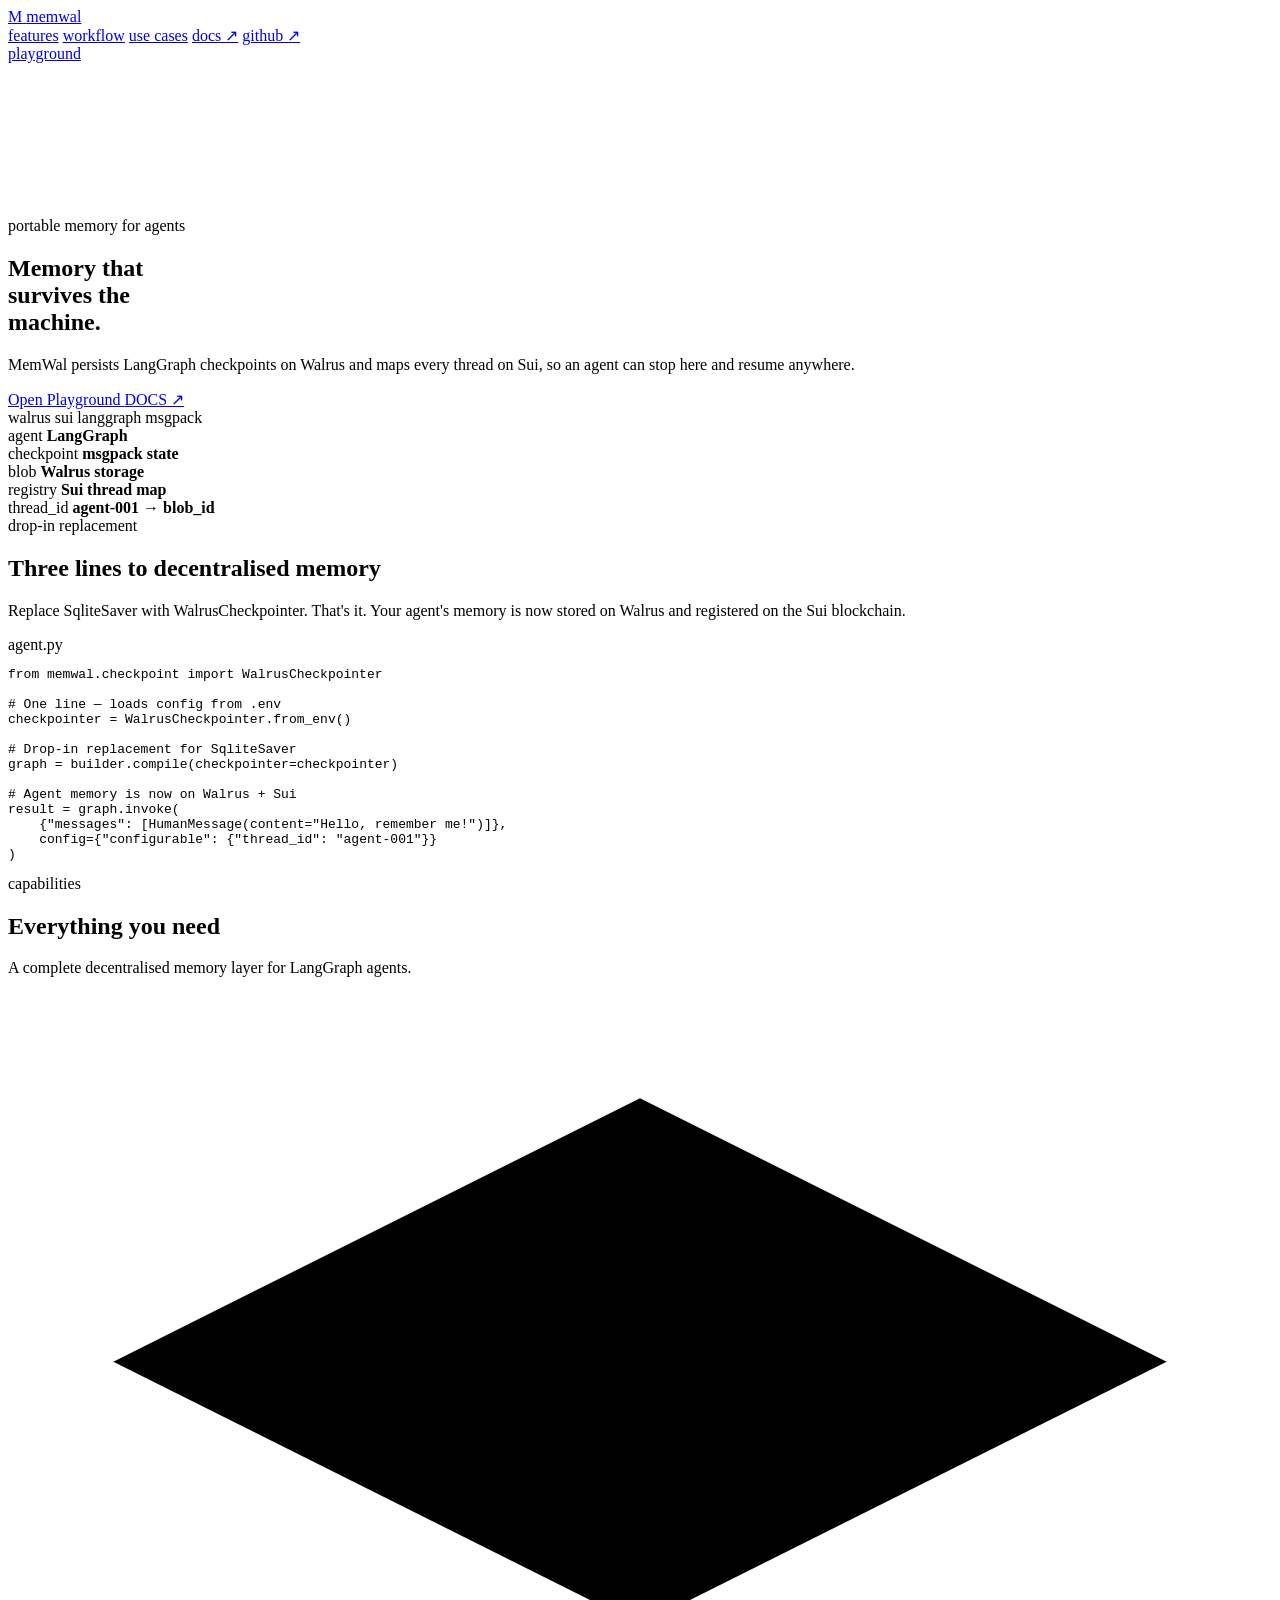
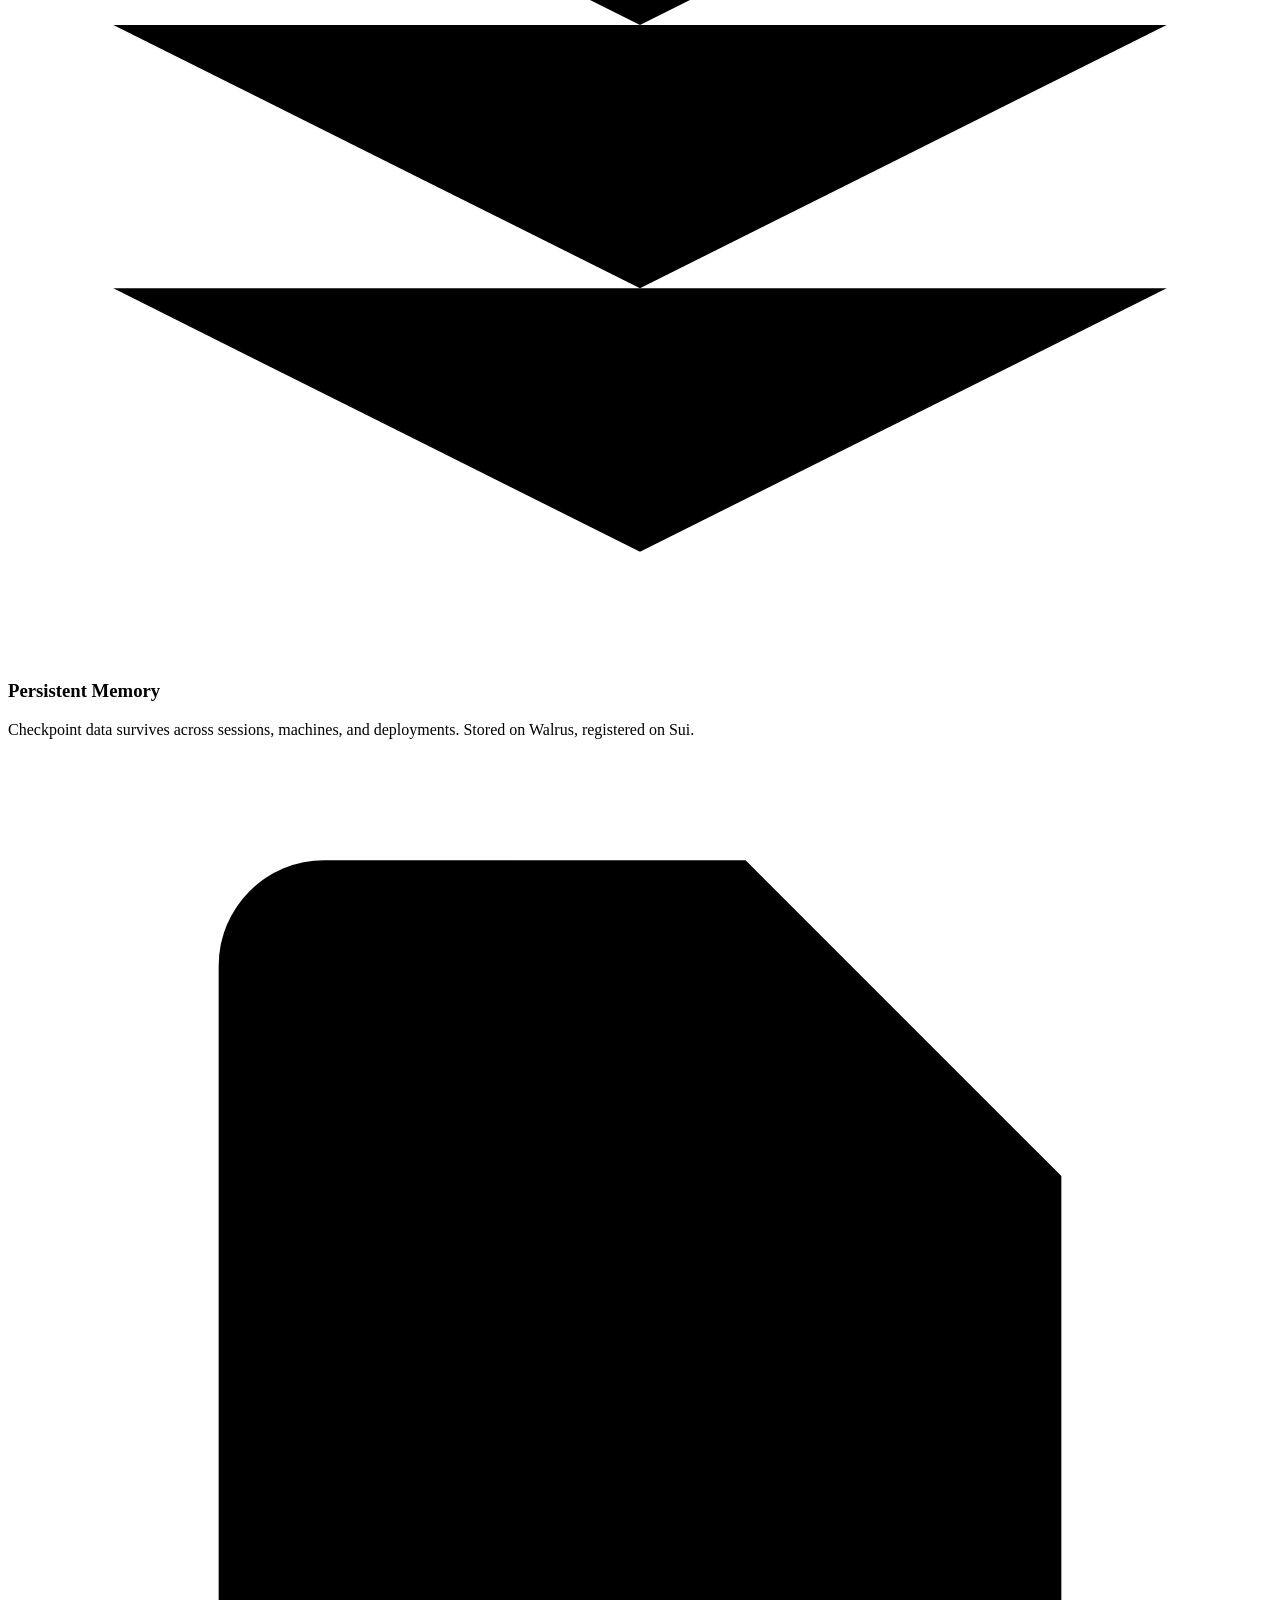
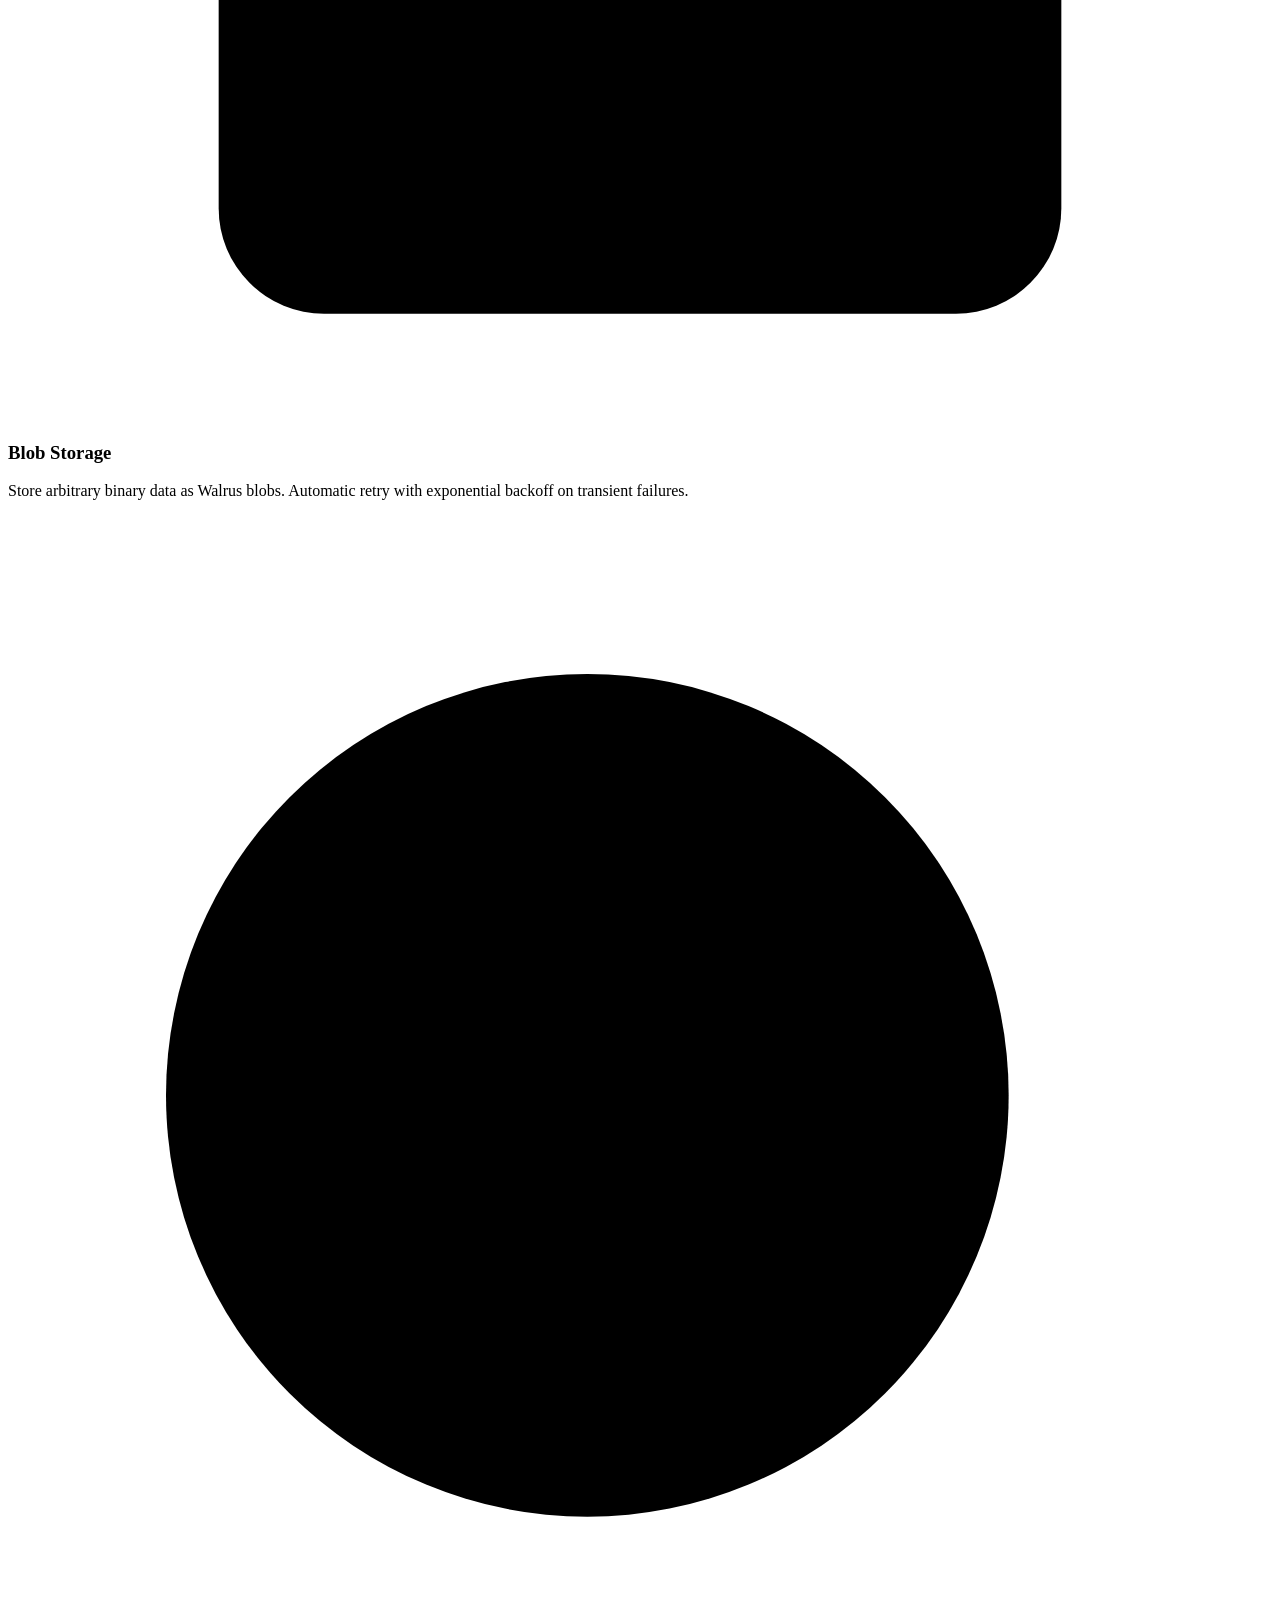
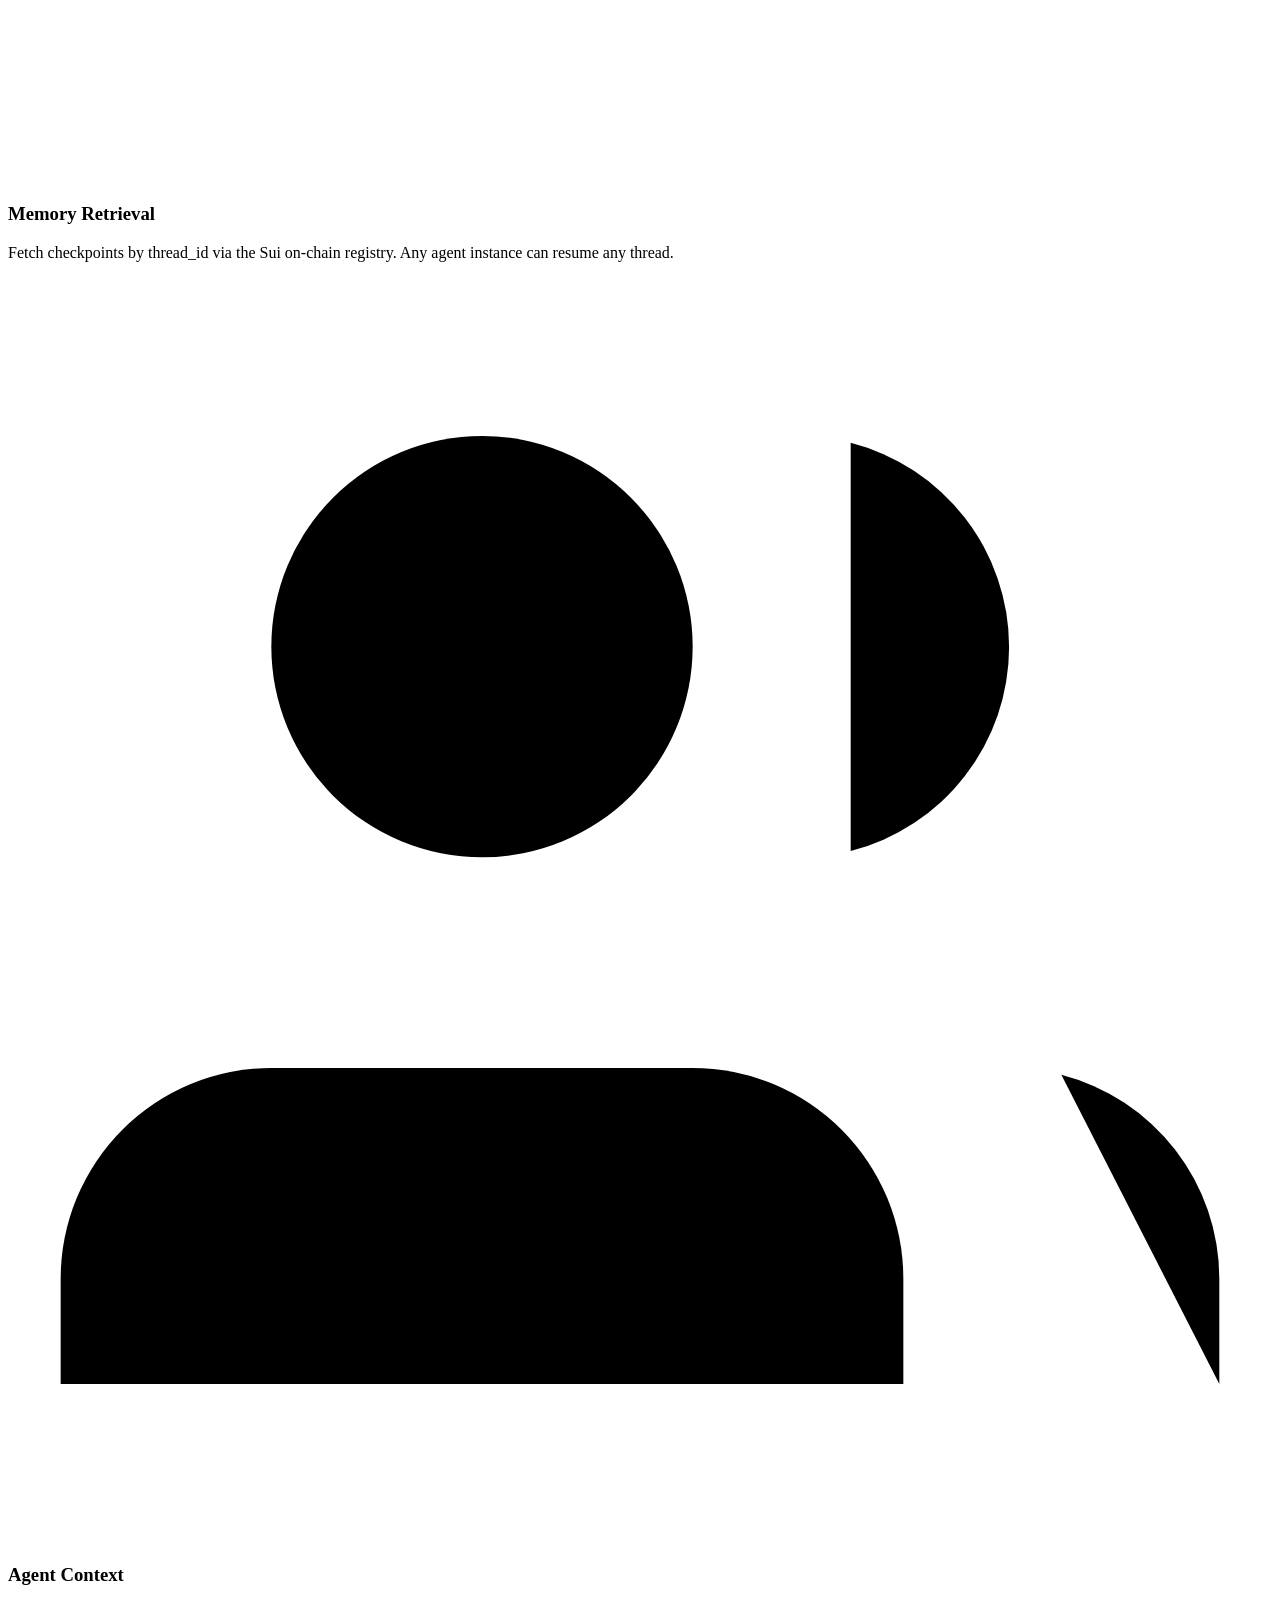
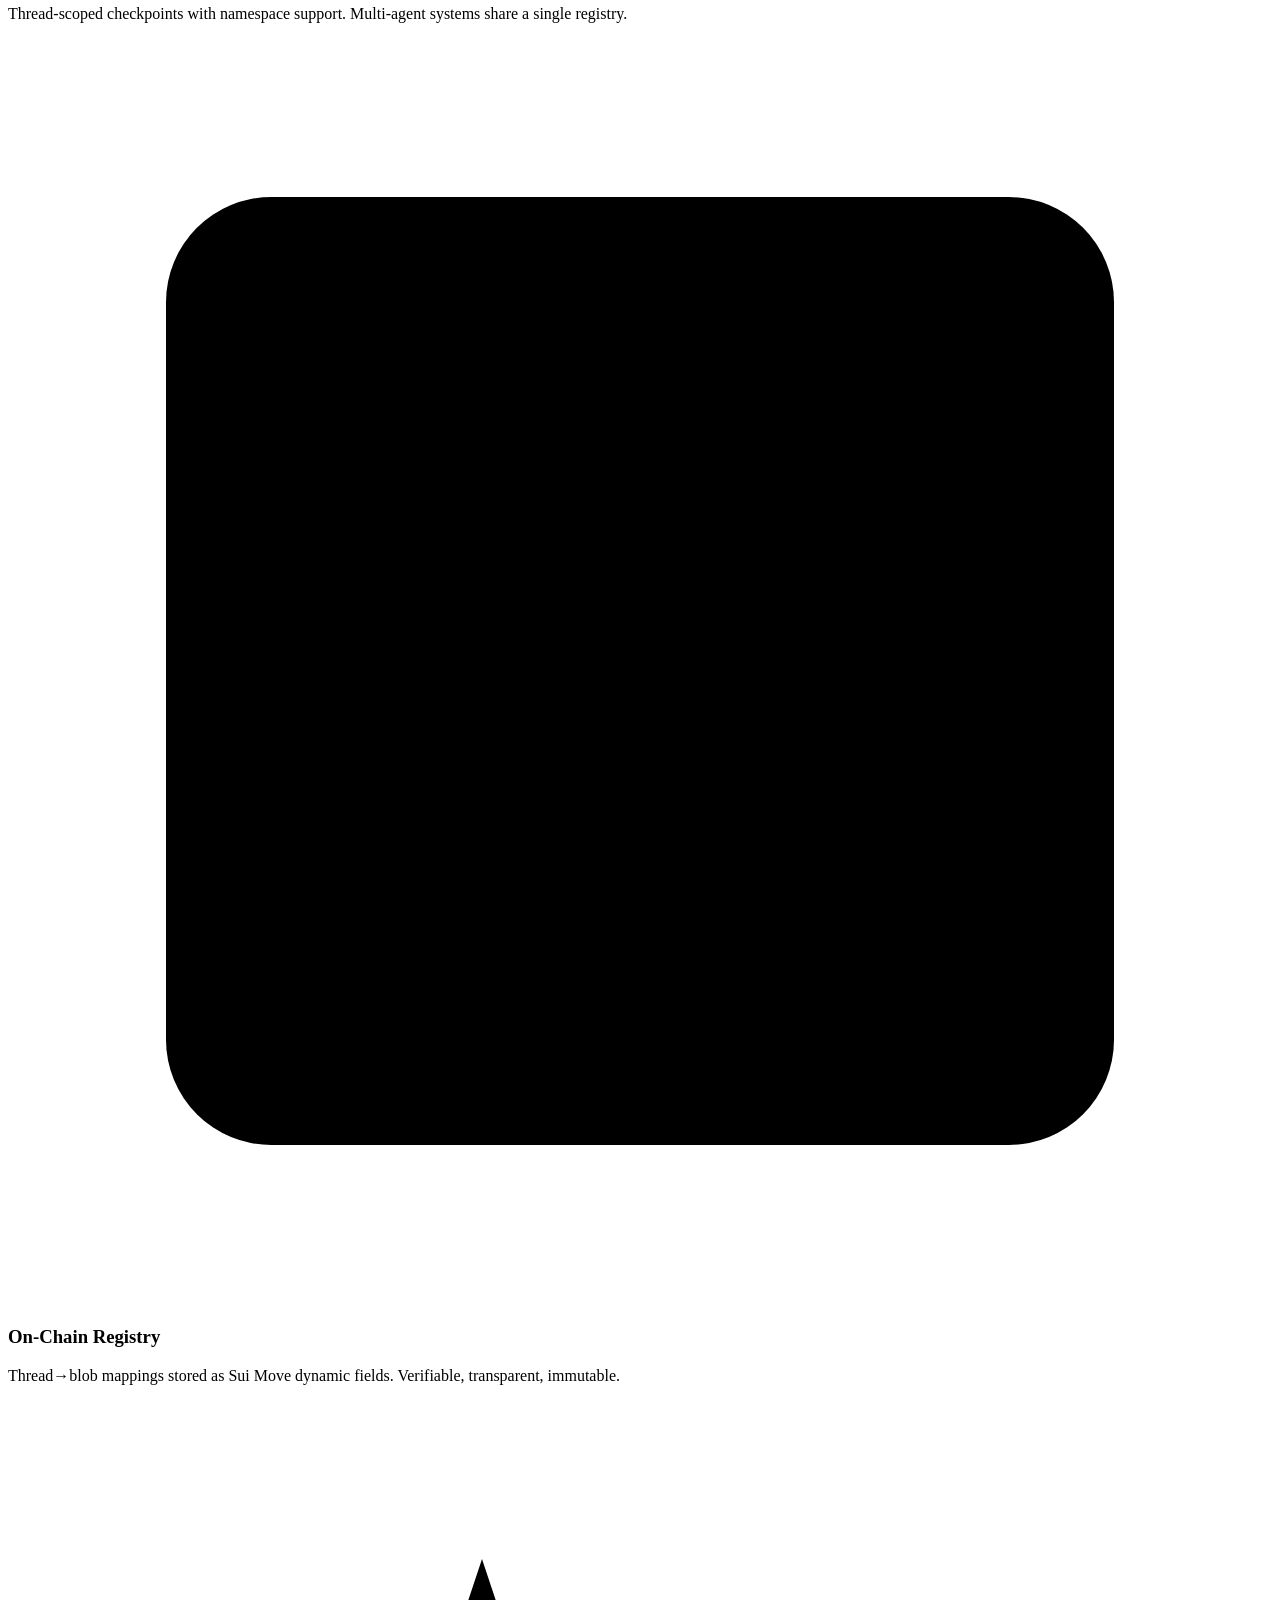
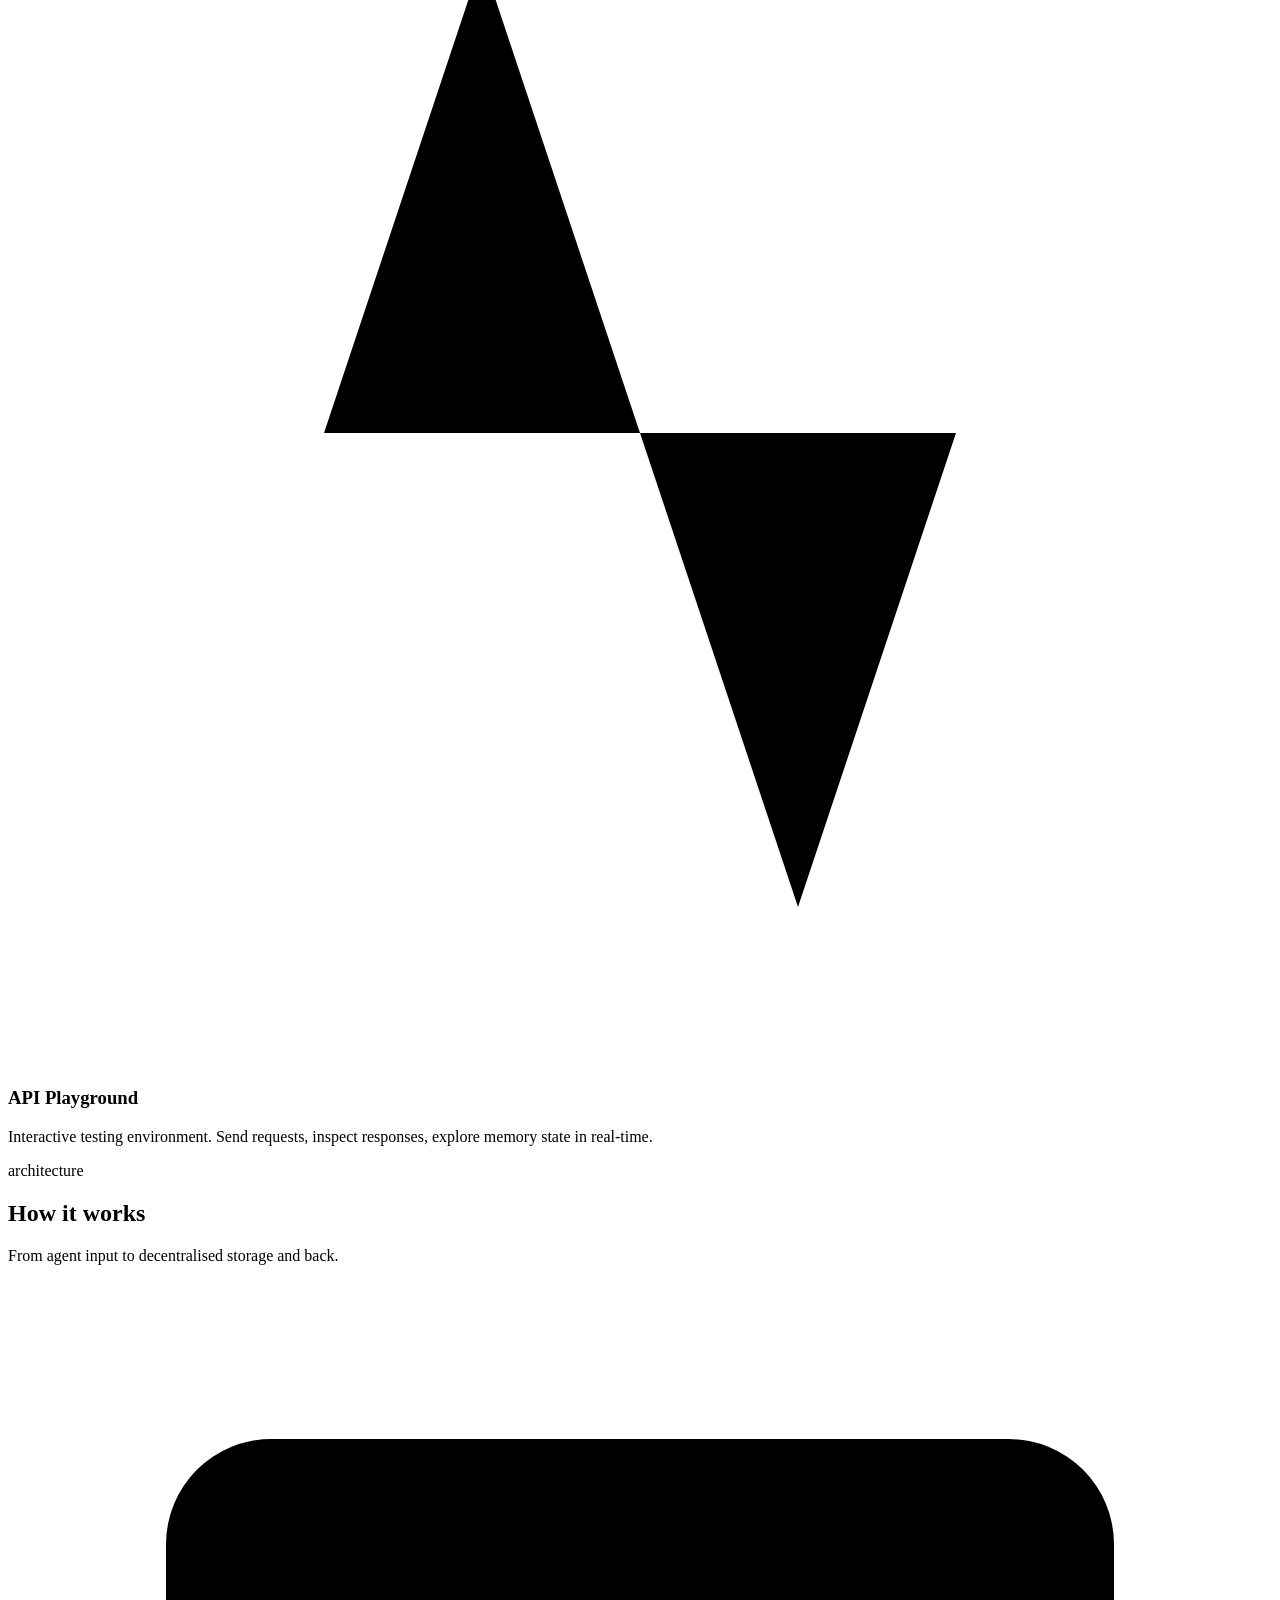
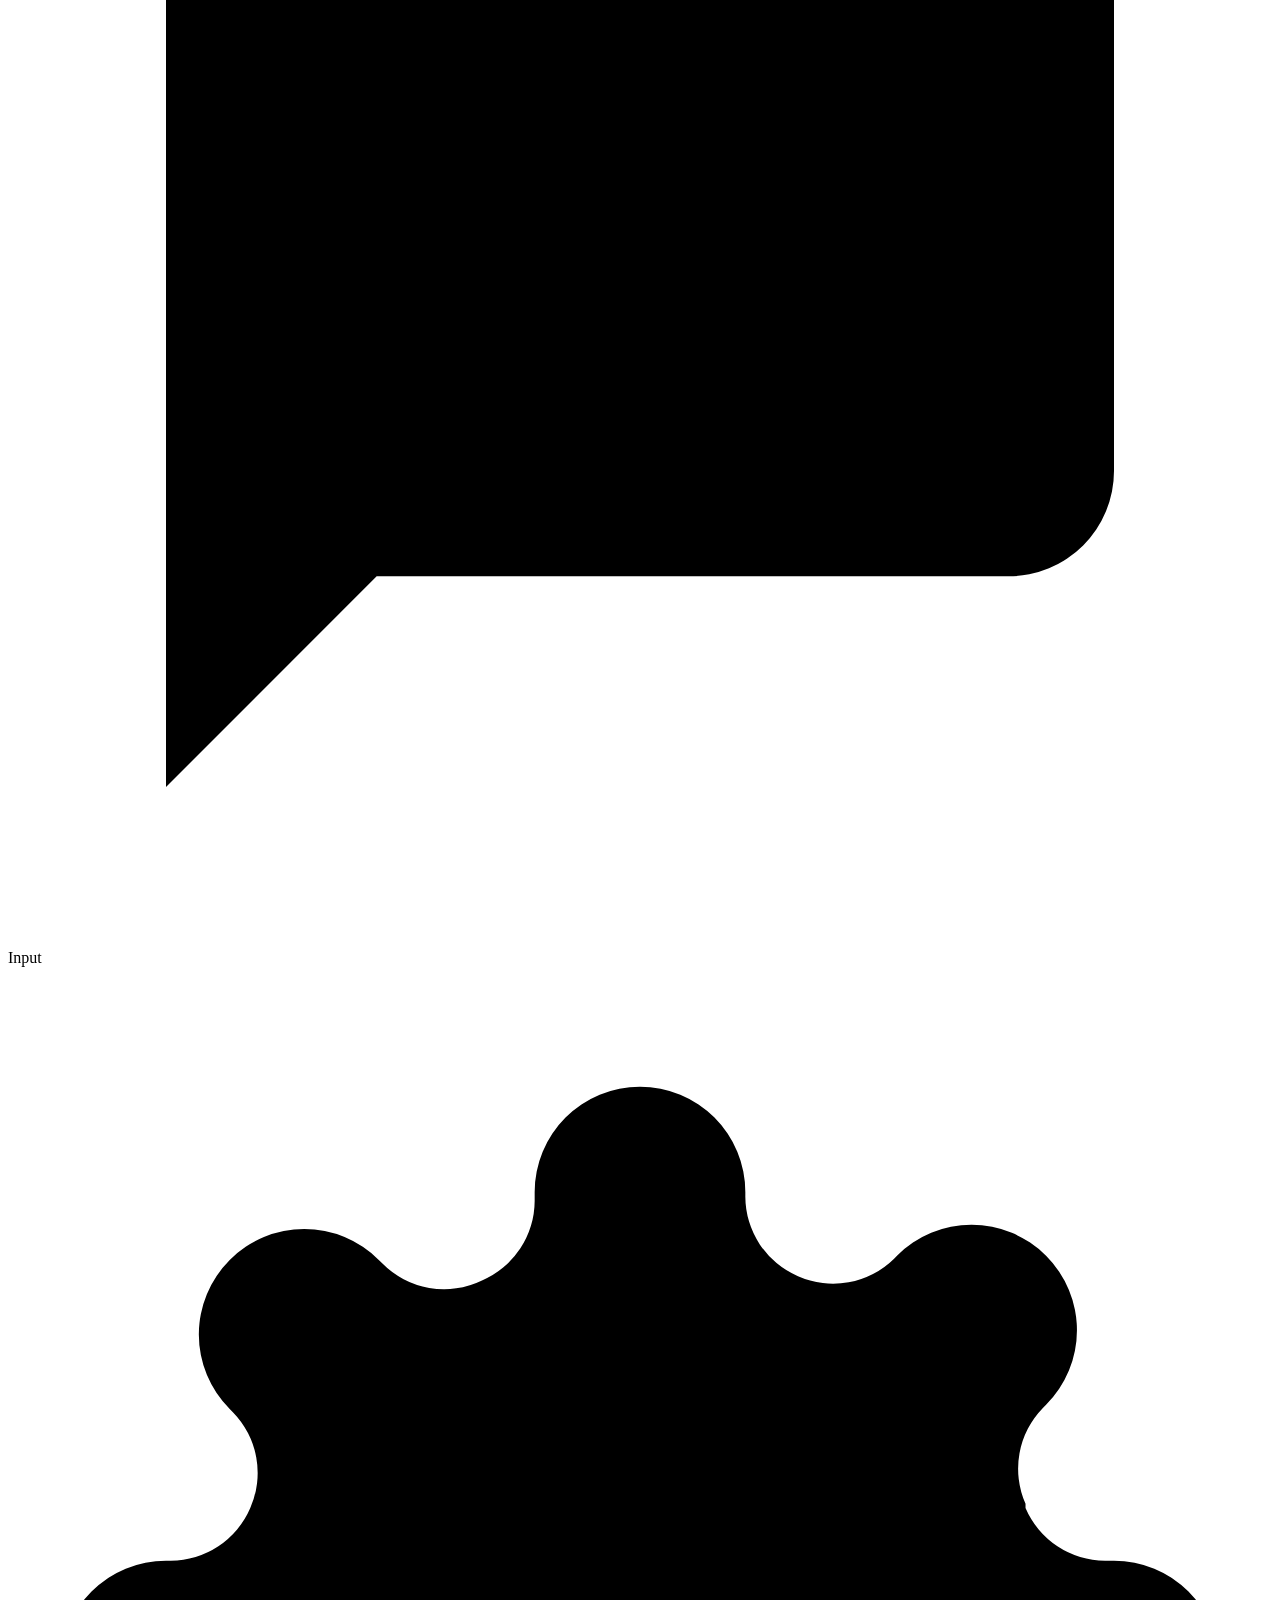
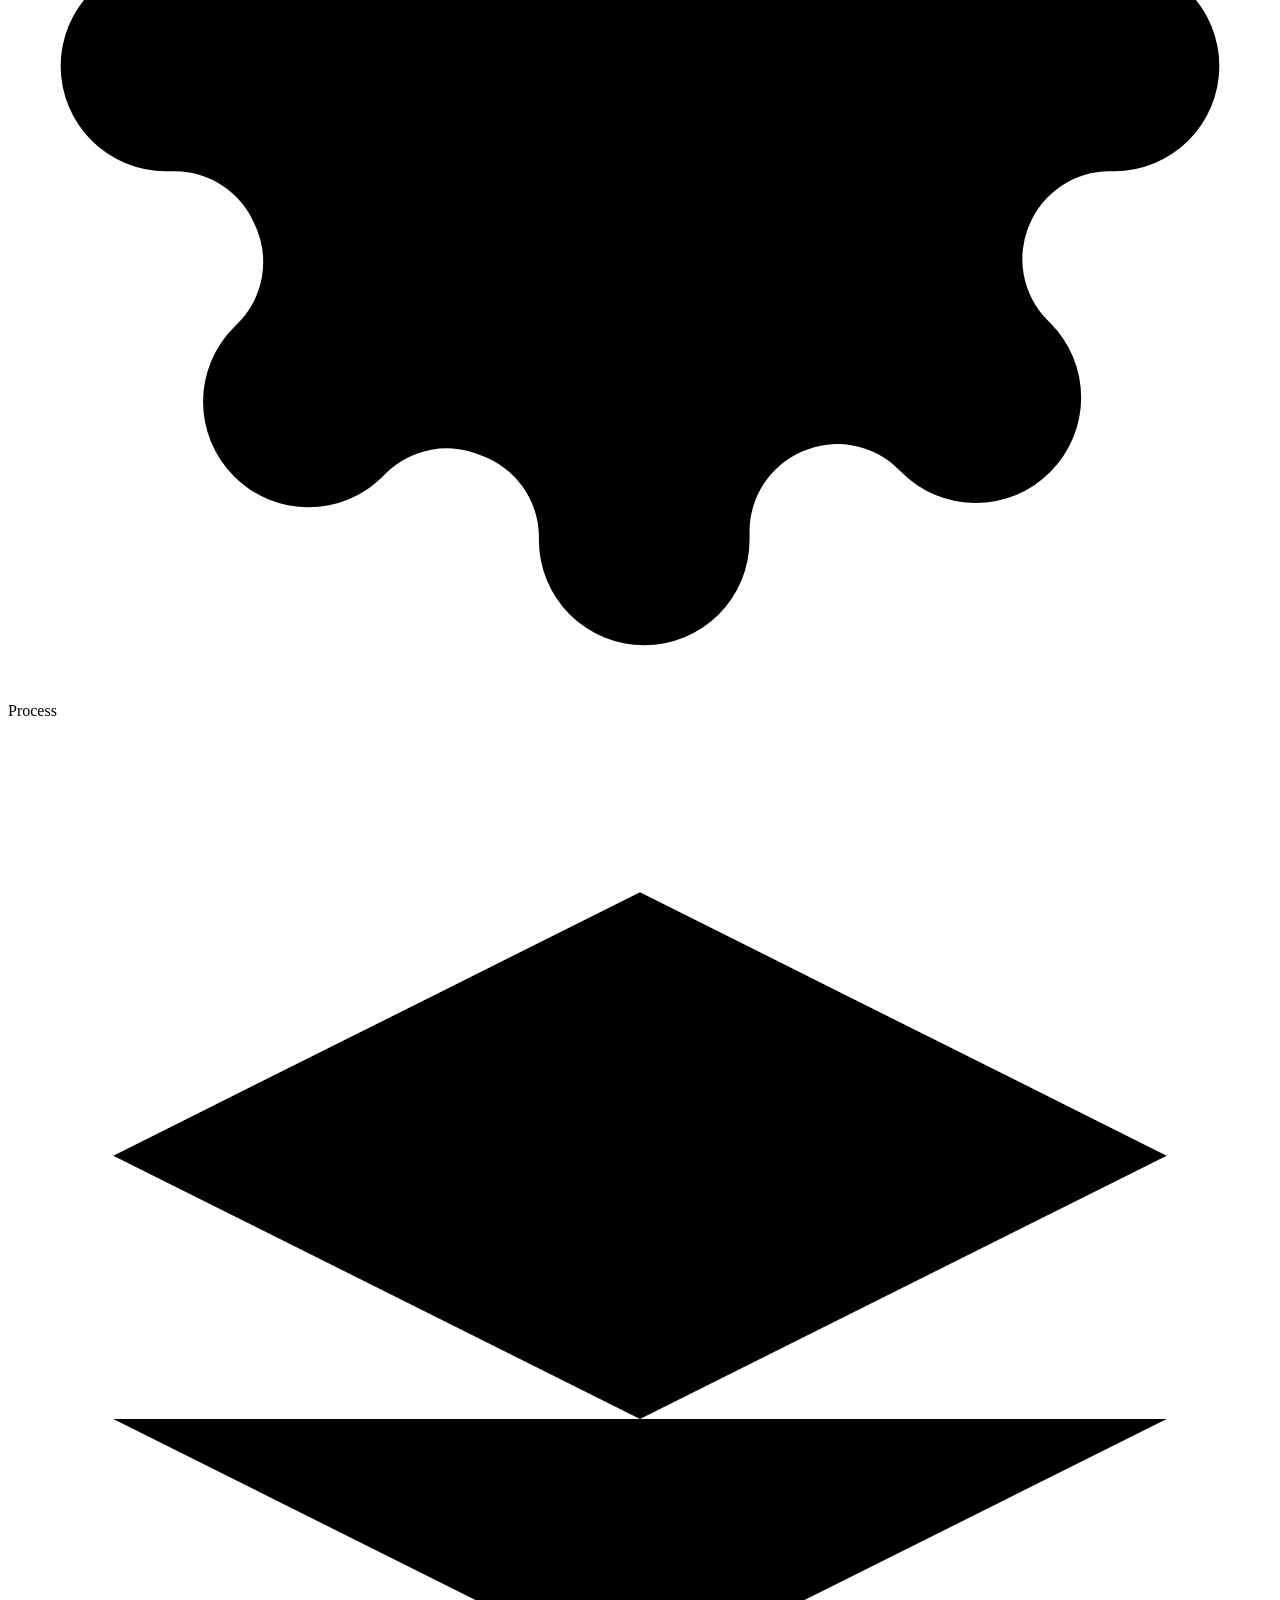
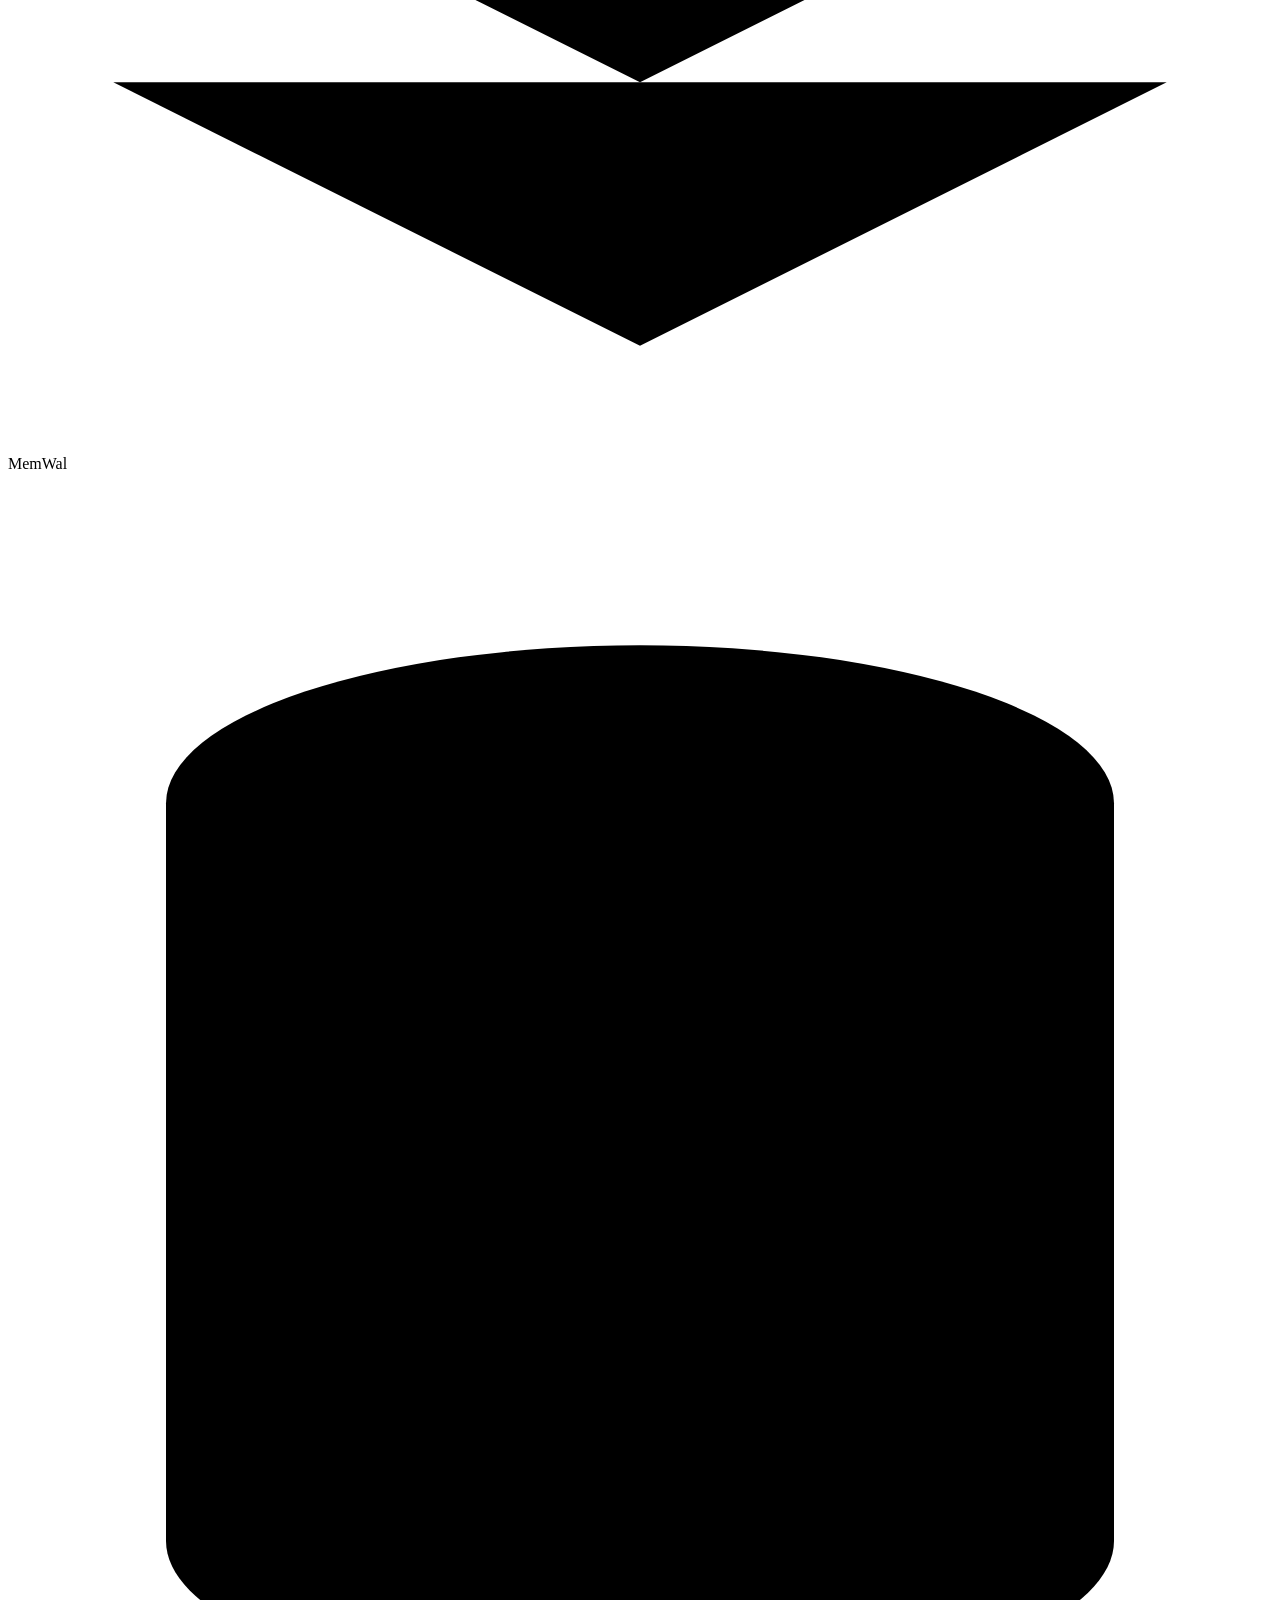
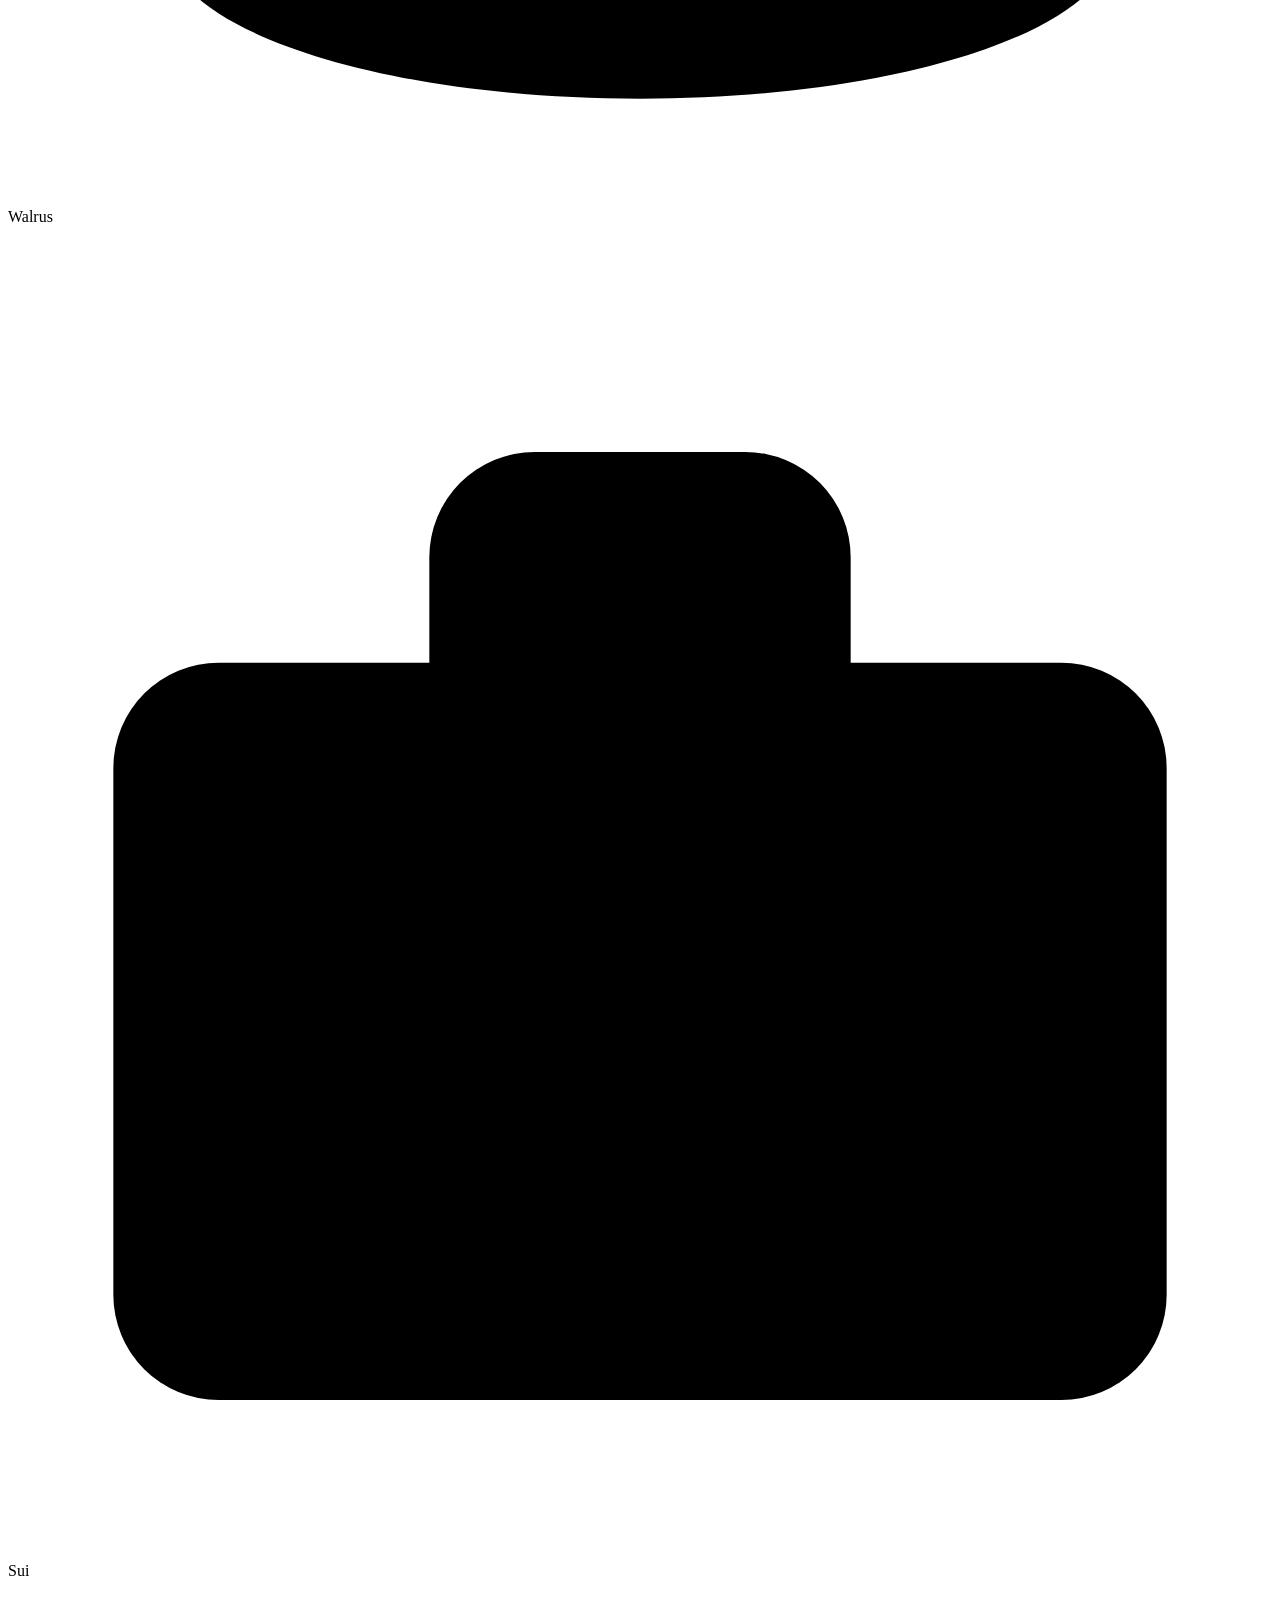
==== playground/static/index.html @ 193780fb "style: normalize workflow diagram nodes" ====
<!DOCTYPE html>
<html lang="en">

<head>
  <meta charset="UTF-8" />
  <meta name="viewport" content="width=device-width, initial-scale=1.0" />
  <title>MemWal — Decentralised Agent Memory</title>
  <meta name="description"
    content="MemWal provides Walrus-backed LangGraph checkpoint storage on Sui. Persistent, decentralised memory for AI agents." />
  <meta property="og:title" content="MemWal — Decentralised Agent Memory" />
  <meta property="og:description"
    content="Walrus-backed LangGraph checkpoint storage on Sui. Persistent, decentralised memory for AI agents." />

  <link rel="preconnect" href="https://fonts.googleapis.com" />
  <link rel="preconnect" href="https://fonts.gstatic.com" crossorigin />
  <link rel="stylesheet"
    href="https://fonts.googleapis.com/css2?family=Geist:wght@100..900&family=JetBrains+Mono:wght@100..900&display=swap" />
  <link rel="stylesheet" href="/static/css/tokens.css" />
  <link rel="stylesheet" href="/static/css/base.css" />
  <link rel="stylesheet" href="/static/css/landing.css" />
</head>

<body>
  <div class="landing">

    <header class="landing-header" id="landing-header">
      <a href="/" class="landing-header__brand">
        <span class="landing-header__brand-icon">M</span>
        <span>memwal</span>
      </a>

      <nav class="landing-header__nav" aria-label="primary">
        <a href="#features" class="landing-header__link">features</a>
        <a href="#workflow" class="landing-header__link">workflow</a>
        <a href="#usecases" class="landing-header__link">use cases</a>
        <a href="https://memwal.mintlify.app/" target="_blank" rel="noopener" class="landing-header__link">docs ↗</a>
        <a href="https://github.com/Surojit012/memwal" target="_blank" rel="noopener"
          class="landing-header__link">github ↗</a>
      </nav>

      <div class="landing-header__actions">
        <a href="/playground" class="btn btn--primary btn--sm">playground</a>
      </div>
    </header>

    <section class="hero" id="hero">
      <div class="hero__grid" aria-hidden="true"></div>
      <div class="hero__glow" aria-hidden="true"></div>
      <canvas class="hero__webgl" id="hero-webgl-text" aria-hidden="true"></canvas>

      <div class="hero__content">
        <div class="hero__copy">
          <div class="hero__eyebrow">
            <span class="hero__eyebrow-dot"></span>
            <span>portable memory for agents</span>
          </div>

          <h1 class="hero__title">
            Memory that<br />
            survives the<br />
            <span class="hero__title-accent">machine.</span>
          </h1>

          <p class="hero__subtitle">
            MemWal persists LangGraph checkpoints on Walrus and maps every thread on Sui,
            so an agent can stop here and resume anywhere.
          </p>

          <div class="hero__ctas">
            <a href="/playground" class="hero__cta-primary" id="cta-playground">
              Open Playground
            </a>
            <a href="https://memwal.mintlify.app/" target="_blank" rel="noopener" class="hero__cta-secondary"
              id="cta-docs">
              DOCS ↗
            </a>
          </div>

          <div class="hero__tech-badges">
            <span class="hero__tech-badge">walrus</span>
            <span class="hero__tech-badge">sui</span>
            <span class="hero__tech-badge">langgraph</span>
            <span class="hero__tech-badge">msgpack</span>
          </div>
        </div>

        <div class="hero__artifact" aria-hidden="true">
          <div class="hero__palette">
            <span class="hero__swatch hero__swatch--cafe"></span>
            <span class="hero__swatch hero__swatch--kombu"></span>
            <span class="hero__swatch hero__swatch--moss"></span>
            <span class="hero__swatch hero__swatch--tan"></span>
            <span class="hero__swatch hero__swatch--bone"></span>
          </div>

          <div class="memory-stack">
            <div class="memory-stack__row memory-stack__row--agent">
              <span>agent</span>
              <strong>LangGraph</strong>
            </div>
            <div class="memory-stack__row memory-stack__row--checkpoint">
              <span>checkpoint</span>
              <strong>msgpack state</strong>
            </div>
            <div class="memory-stack__row memory-stack__row--walrus">
              <span>blob</span>
              <strong>Walrus storage</strong>
            </div>
            <div class="memory-stack__row memory-stack__row--sui">
              <span>registry</span>
              <strong>Sui thread map</strong>
            </div>
          </div>

          <div class="hero__proof-card">
            <span>thread_id</span>
            <strong>agent-001 → blob_id</strong>
          </div>
        </div>
      </div>
    </section>

    <section class="section reveal" id="code-section">
      <div class="section__header">
        <div class="section__eyebrow">drop-in replacement</div>
        <h2 class="section__title">Three lines to decentralised memory</h2>
        <p class="section__desc">
          Replace SqliteSaver with WalrusCheckpointer. That's it.
          Your agent's memory is now stored on Walrus and registered on the Sui blockchain.
        </p>
      </div>

      <div class="code-preview">
        <div class="code-preview__header">
          <span class="code-preview__dot code-preview__dot--red"></span>
          <span class="code-preview__dot code-preview__dot--yellow"></span>
          <span class="code-preview__dot code-preview__dot--green"></span>
          <span class="code-preview__filename">agent.py</span>
        </div>
        <pre class="code-preview__body"><span class="kw">from</span> memwal.checkpoint <span class="kw">import</span> <span class="fn">WalrusCheckpointer</span>

<span class="cm"># One line — loads config from .env</span>
checkpointer <span class="op">=</span> <span class="fn">WalrusCheckpointer</span><span class="op">.</span><span class="fn">from_env</span><span class="op">()</span>

<span class="cm"># Drop-in replacement for SqliteSaver</span>
graph <span class="op">=</span> builder<span class="op">.</span><span class="fn">compile</span><span class="op">(</span>checkpointer<span class="op">=</span>checkpointer<span class="op">)</span>

<span class="cm"># Agent memory is now on Walrus + Sui</span>
result <span class="op">=</span> graph<span class="op">.</span><span class="fn">invoke</span><span class="op">(</span>
    <span class="op">{</span><span class="str">"messages"</span><span class="op">:</span> <span class="op">[</span><span class="fn">HumanMessage</span><span class="op">(</span>content<span class="op">=</span><span class="str">"Hello, remember me!"</span><span class="op">)]},</span>
    config<span class="op">={</span><span class="str">"configurable"</span><span class="op">:</span> <span class="op">{</span><span class="str">"thread_id"</span><span class="op">:</span> <span class="str">"agent-001"</span><span class="op">}}</span>
<span class="op">)</span></pre>
      </div>
    </section>

    <section class="section reveal" id="features">
      <div class="section__header">
        <div class="section__eyebrow">capabilities</div>
        <h2 class="section__title">Everything you need</h2>
        <p class="section__desc">
          A complete decentralised memory layer for LangGraph agents.
        </p>
      </div>

      <div class="features-grid" id="features-grid">
        <div class="feature-card">
          <div class="feature-card__icon">
            <svg viewBox="0 0 24 24">
              <path d="M12 2L2 7l10 5 10-5-10-5z" />
              <path d="M2 17l10 5 10-5" />
              <path d="M2 12l10 5 10-5" />
            </svg>
          </div>
          <h3 class="feature-card__title">Persistent Memory</h3>
          <p class="feature-card__desc">Checkpoint data survives across sessions, machines, and deployments. Stored on
            Walrus, registered on Sui.</p>
        </div>

        <div class="feature-card">
          <div class="feature-card__icon">
            <svg viewBox="0 0 24 24">
              <path d="M14 2H6a2 2 0 0 0-2 2v16a2 2 0 0 0 2 2h12a2 2 0 0 0 2-2V8z" />
              <polyline points="14 2 14 8 20 8" />
            </svg>
          </div>
          <h3 class="feature-card__title">Blob Storage</h3>
          <p class="feature-card__desc">Store arbitrary binary data as Walrus blobs. Automatic retry with exponential
            backoff on transient failures.</p>
        </div>

        <div class="feature-card">
          <div class="feature-card__icon">
            <svg viewBox="0 0 24 24">
              <circle cx="11" cy="11" r="8" />
              <line x1="21" y1="21" x2="16.65" y2="16.65" />
            </svg>
          </div>
          <h3 class="feature-card__title">Memory Retrieval</h3>
          <p class="feature-card__desc">Fetch checkpoints by thread_id via the Sui on-chain registry. Any agent instance
            can resume any thread.</p>
        </div>

        <div class="feature-card">
          <div class="feature-card__icon">
            <svg viewBox="0 0 24 24">
              <path d="M17 21v-2a4 4 0 0 0-4-4H5a4 4 0 0 0-4 4v2" />
              <circle cx="9" cy="7" r="4" />
              <path d="M23 21v-2a4 4 0 0 0-3-3.87" />
              <path d="M16 3.13a4 4 0 0 1 0 7.75" />
            </svg>
          </div>
          <h3 class="feature-card__title">Agent Context</h3>
          <p class="feature-card__desc">Thread-scoped checkpoints with namespace support. Multi-agent systems share a
            single registry.</p>
        </div>

        <div class="feature-card">
          <div class="feature-card__icon">
            <svg viewBox="0 0 24 24">
              <rect x="3" y="3" width="18" height="18" rx="2" ry="2" />
              <line x1="3" y1="9" x2="21" y2="9" />
              <line x1="9" y1="21" x2="9" y2="9" />
            </svg>
          </div>
          <h3 class="feature-card__title">On-Chain Registry</h3>
          <p class="feature-card__desc">Thread→blob mappings stored as Sui Move dynamic fields. Verifiable, transparent,
            immutable.</p>
        </div>

        <div class="feature-card">
          <div class="feature-card__icon">
            <svg viewBox="0 0 24 24">
              <polyline points="22 12 18 12 15 21 9 3 6 12 2 12" />
            </svg>
          </div>
          <h3 class="feature-card__title">API Playground</h3>
          <p class="feature-card__desc">Interactive testing environment. Send requests, inspect responses, explore
            memory state in real-time.</p>
        </div>
      </div>
    </section>

    <section class="section reveal" id="workflow">
      <div class="section__header">
        <div class="section__eyebrow">architecture</div>
        <h2 class="section__title">How it works</h2>
        <p class="section__desc">
          From agent input to decentralised storage and back.
        </p>
      </div>

      <div class="workflow" id="workflow-diagram">
        <div class="workflow__node">
          <div class="workflow__node-icon">
            <svg viewBox="0 0 24 24">
              <path d="M21 15a2 2 0 0 1-2 2H7l-4 4V5a2 2 0 0 1 2-2h14a2 2 0 0 1 2 2z" />
            </svg>
          </div>
          <span class="workflow__node-label">Input</span>
        </div>

        <div class="workflow__connector">
          <svg viewBox="0 0 40 2">
            <line class="workflow__connector-line" x1="0" y1="1" x2="40" y2="1" />
          </svg>
        </div>

        <div class="workflow__node">
          <div class="workflow__node-icon">
            <svg viewBox="0 0 24 24">
              <circle cx="12" cy="12" r="3" />
              <path
                d="M19.4 15a1.65 1.65 0 0 0 .33 1.82l.06.06a2 2 0 0 1 0 2.83 2 2 0 0 1-2.83 0l-.06-.06a1.65 1.65 0 0 0-1.82-.33 1.65 1.65 0 0 0-1 1.51V21a2 2 0 0 1-2 2 2 2 0 0 1-2-2v-.09A1.65 1.65 0 0 0 9 19.4a1.65 1.65 0 0 0-1.82.33l-.06.06a2 2 0 0 1-2.83 0 2 2 0 0 1 0-2.83l.06-.06A1.65 1.65 0 0 0 4.68 15a1.65 1.65 0 0 0-1.51-1H3a2 2 0 0 1-2-2 2 2 0 0 1 2-2h.09A1.65 1.65 0 0 0 4.6 9a1.65 1.65 0 0 0-.33-1.82l-.06-.06a2 2 0 0 1 0-2.83 2 2 0 0 1 2.83 0l.06.06A1.65 1.65 0 0 0 9 4.68a1.65 1.65 0 0 0 1-1.51V3a2 2 0 0 1 2-2 2 2 0 0 1 2 2v.09a1.65 1.65 0 0 0 1 1.51 1.65 1.65 0 0 0 1.82-.33l.06-.06a2 2 0 0 1 2.83 0 2 2 0 0 1 0 2.83l-.06.06a1.65 1.65 0 0 0-.33 1.82V9a1.65 1.65 0 0 0 1.51 1H21a2 2 0 0 1 2 2 2 2 0 0 1-2 2h-.09a1.65 1.65 0 0 0-1.51 1z" />
            </svg>
          </div>
          <span class="workflow__node-label">Process</span>
        </div>

        <div class="workflow__connector">
          <svg viewBox="0 0 40 2">
            <line class="workflow__connector-line" x1="0" y1="1" x2="40" y2="1" />
          </svg>
        </div>

        <div class="workflow__node">
          <div class="workflow__node-icon">
            <svg viewBox="0 0 24 24">
              <path d="M12 2L2 7l10 5 10-5-10-5z" />
              <path d="M2 17l10 5 10-5" />
              <path d="M2 12l10 5 10-5" />
            </svg>
          </div>
          <span class="workflow__node-label">MemWal</span>
        </div>

        <div class="workflow__connector">
          <svg viewBox="0 0 40 2">
            <line class="workflow__connector-line" x1="0" y1="1" x2="40" y2="1" />
          </svg>
        </div>

        <div class="workflow__node">
          <div class="workflow__node-icon">
            <svg viewBox="0 0 24 24">
              <ellipse cx="12" cy="5" rx="9" ry="3" />
              <path d="M21 12c0 1.66-4 3-9 3s-9-1.34-9-3" />
              <path d="M3 5v14c0 1.66 4 3 9 3s9-1.34 9-3V5" />
            </svg>
          </div>
          <span class="workflow__node-label">Walrus</span>
        </div>

        <div class="workflow__connector">
          <svg viewBox="0 0 40 2">
            <line class="workflow__connector-line" x1="0" y1="1" x2="40" y2="1" />
          </svg>
        </div>

        <div class="workflow__node">
          <div class="workflow__node-icon">
            <svg viewBox="0 0 24 24">
              <rect x="2" y="7" width="20" height="14" rx="2" ry="2" />
              <path d="M16 21V5a2 2 0 0 0-2-2h-4a2 2 0 0 0-2 2v16" />
            </svg>
          </div>
          <span class="workflow__node-label">Sui</span>
        </div>

        <div class="workflow__connector">
          <svg viewBox="0 0 40 2">
            <line class="workflow__connector-line" x1="0" y1="1" x2="40" y2="1" />
          </svg>
        </div>

        <div class="workflow__node">
          <div class="workflow__node-icon">
            <svg viewBox="0 0 24 24">
              <polyline points="16 18 22 12 16 6" />
              <polyline points="8 6 2 12 8 18" />
            </svg>
          </div>
          <span class="workflow__node-label">Output</span>
        </div>
      </div>
    </section>

    <section class="section reveal" id="usecases">
      <div class="section__header">
        <div class="section__eyebrow">applications</div>
        <h2 class="section__title">Built for builders</h2>
        <p class="section__desc">
          From personal assistants to multi-agent orchestration systems.
        </p>
      </div>

      <div class="usecases-grid" id="usecases-grid">
        <div class="usecase-card">
          <div class="usecase-card__icon"><svg width="55px" height="40px" viewBox="0 0 24 24" fill="none"
              xmlns="http://www.w3.org/2000/svg">
              <path
                d="M9 15C8.44771 15 8 15.4477 8 16C8 16.5523 8.44771 17 9 17C9.55229 17 10 16.5523 10 16C10 15.4477 9.55229 15 9 15Z"
                fill="#FFFFFF" />
              <path
                d="M14 16C14 15.4477 14.4477 15 15 15C15.5523 15 16 15.4477 16 16C16 16.5523 15.5523 17 15 17C14.4477 17 14 16.5523 14 16Z"
                fill="#FFFFFF" />
              <path fill-rule="evenodd" clip-rule="evenodd"
                d="M12 1C10.8954 1 10 1.89543 10 3C10 3.74028 10.4022 4.38663 11 4.73244V7H6C4.34315 7 3 8.34315 3 10V20C3 21.6569 4.34315 23 6 23H18C19.6569 23 21 21.6569 21 20V10C21 8.34315 19.6569 7 18 7H13V4.73244C13.5978 4.38663 14 3.74028 14 3C14 1.89543 13.1046 1 12 1ZM5 10C5 9.44772 5.44772 9 6 9H7.38197L8.82918 11.8944C9.16796 12.572 9.86049 13 10.618 13H13.382C14.1395 13 14.832 12.572 15.1708 11.8944L16.618 9H18C18.5523 9 19 9.44772 19 10V20C19 20.5523 18.5523 21 18 21H6C5.44772 21 5 20.5523 5 20V10ZM13.382 11L14.382 9H9.61803L10.618 11H13.382Z"
                fill="#FFFFFF" />
              <path
                d="M1 14C0.447715 14 0 14.4477 0 15V17C0 17.5523 0.447715 18 1 18C1.55228 18 2 17.5523 2 17V15C2 14.4477 1.55228 14 1 14Z"
                fill="#FFFFFF" />
              <path
                d="M22 15C22 14.4477 22.4477 14 23 14C23.5523 14 24 14.4477 24 15V17C24 17.5523 23.5523 18 23 18C22.4477 18 22 17.5523 22 17V15Z"
                fill="#FFFFFF" />
            </svg></div>
          <h3 class="usecase-card__title">AI Agents</h3>
          <p class="usecase-card__desc">Give agents persistent, verifiable memory that survives across sessions and
            deployments.</p>
        </div>

        <div class="usecase-card">
          <div class="usecase-card__icon"><svg width="55px" height="40px" viewBox="0 0 24 24" fill="none"
              xmlns="http://www.w3.org/2000/svg">
              <path
                d="M12 22C17.5228 22 22 17.5228 22 12C22 6.47715 17.5228 2 12 2C6.47715 2 2 6.47715 2 12C2 13.5997 2.37562 15.1116 3.04346 16.4525C3.22094 16.8088 3.28001 17.2161 3.17712 17.6006L2.58151 19.8267C2.32295 20.793 3.20701 21.677 4.17335 21.4185L6.39939 20.8229C6.78393 20.72 7.19121 20.7791 7.54753 20.9565C8.88837 21.6244 10.4003 22 12 22Z"
                stroke="#FFFFFF" stroke-width="1.5" />
              <path opacity="0.5" d="M8 10.5H16" stroke="#FFFFFF" stroke-width="1.5" stroke-linecap="round" />
              <path opacity="0.5" d="M8 14H13.5" stroke="#FFFFFF" stroke-width="1.5" stroke-linecap="round" />
            </svg></div>
          <h3 class="usecase-card__title">Personal Assistants</h3>
          <p class="usecase-card__desc">Build assistants that remember conversations, preferences, and context
            permanently.</p>
        </div>

        <div class="usecase-card">
          <div class="usecase-card__icon"><svg width="55px" height="40px" viewBox="0 0 24 24" fill="none"
              xmlns="http://www.w3.org/2000/svg">
              <path
                d="M15.197 3.35462C16.8703 1.67483 19.4476 1.53865 20.9536 3.05046C22.4596 4.56228 22.3239 7.14956 20.6506 8.82935L18.2268 11.2626M10.0464 14C8.54044 12.4882 8.67609 9.90087 10.3494 8.22108L12.5 6.06212"
                stroke="#FFFFFF" stroke-width="1.5" stroke-linecap="round" />
              <path
                d="M13.9536 10C15.4596 11.5118 15.3239 14.0991 13.6506 15.7789L11.2268 18.2121L8.80299 20.6454C7.12969 22.3252 4.55237 22.4613 3.0464 20.9495C1.54043 19.4377 1.67609 16.8504 3.34939 15.1706L5.77323 12.7373"
                stroke="#FFFFFF" stroke-width="1.5" stroke-linecap="round" />
            </svg></div>
          <h3 class="usecase-card__title">Multi-Agent Systems</h3>
          <p class="usecase-card__desc">Coordinate agents through shared on-chain state. Any agent can resume any
            thread.</p>
        </div>

        <div class="usecase-card">
          <div class="usecase-card__icon"><svg fill="#FFFFFF" width="55px" height="40px" viewBox="0 0 1024 1024"
              xmlns="http://www.w3.org/2000/svg">
              <path
                d="M603.648 541.696h223.631c11.311 0 20.48-9.169 20.48-20.48s-9.169-20.48-20.48-20.48H603.648c-11.311 0-20.48 9.169-20.48 20.48s9.169 20.48 20.48 20.48zm-409.29-300.032h223.631c11.311 0 20.48-9.169 20.48-20.48s-9.169-20.48-20.48-20.48H194.358c-11.311 0-20.48 9.169-20.48 20.48s9.169 20.48 20.48 20.48z" />
              <path
                d="M593.987 418.816h285.737c16.962 0 30.72 13.758 30.72 30.72v441.006c0 16.962-13.758 30.72-30.72 30.72h-317.44c-16.968 0-30.72-13.754-30.72-30.72v-39.281c0-11.311-9.169-20.48-20.48-20.48s-20.48 9.169-20.48 20.48v39.281c0 39.586 32.089 71.68 71.68 71.68h317.44c39.583 0 71.68-32.097 71.68-71.68V449.536c0-39.583-32.097-71.68-71.68-71.68H593.987c-11.311 0-20.48 9.169-20.48 20.48s9.169 20.48 20.48 20.48z" />
              <path
                d="M152.747 709.12h359.086c11.311 0 20.48-9.169 20.48-20.48s-9.169-20.48-20.48-20.48H152.747c-11.311 0-20.48 9.169-20.48 20.48s9.169 20.48 20.48 20.48z" />
              <path
                d="M512 749.568H143.36c-16.962 0-30.72-13.758-30.72-30.72V153.6c0-16.962 13.758-30.72 30.72-30.72H460.8c16.962 0 30.72 13.758 30.72 30.72v396.8c0 11.311 9.169 20.48 20.48 20.48s20.48-9.169 20.48-20.48V153.6c0-39.583-32.097-71.68-71.68-71.68H143.36c-39.583 0-71.68 32.097-71.68 71.68v565.248c0 39.583 32.097 71.68 71.68 71.68H512c11.311 0 20.48-9.169 20.48-20.48s-9.169-20.48-20.48-20.48z" />
              <path
                d="M491.571 449.28v106.24c0 16.962-13.758 30.72-30.72 30.72h-229.12v40.96h229.12c39.583 0 71.68-32.097 71.68-71.68V449.28h-40.96z" />
              <path
                d="M112.64 702.771v-44.8c0-16.962 13.758-30.72 30.72-30.72h229.12v-40.96H143.36c-39.583 0-71.68 32.097-71.68 71.68v44.8h40.96z" />
            </svg></div>
          <h3 class="usecase-card__title">Knowledge Workers</h3>
          <p class="usecase-card__desc">Accumulate and retrieve structured knowledge over time with checkpoint
            versioning.</p>
        </div>

        <div class="usecase-card">
          <div class="usecase-card__icon"><svg fill="#FFFFFF" width="55px" height="40px" viewBox="0 0 24 24"
              id="research-left" data-name="Line Color" xmlns="http://www.w3.org/2000/svg" class="icon line-color">
              <path id="secondary" d="M7,17V12m4,5V15M21,15l-2.83-2.83M13,10a3,3,0,1,0,3-3A3,3,0,0,0,13,10Z"
                style="fill: none; stroke: #cfbb99; stroke-linecap: round; stroke-linejoin: round; stroke-width: 2;">
              </path>
              <path id="primary" d="M17,17v3a1,1,0,0,1-1,1H4a1,1,0,0,1-1-1V4A1,1,0,0,1,4,3H16"
                style="fill: none; stroke: rgb(255, 255, 255); stroke-linecap: round; stroke-linejoin: round; stroke-width: 2;">
              </path>
            </svg></div>
          <h3 class="usecase-card__title">Research Agents</h3>
          <p class="usecase-card__desc">Long-running research tasks with durable state. Resume from any checkpoint.</p>
        </div>

        <div class="usecase-card">
          <div class="usecase-card__icon"><svg height="40px" width="55px" version="1.1" id="_x32_"
              xmlns="http://www.w3.org/2000/svg" xmlns:xlink="http://www.w3.org/1999/xlink" viewBox="0 0 512 512"
              xml:space="preserve">
              <style type="text/css">
                .st0 {
                  fill: #e6e6e6;
                }
              </style>
              <g>
                <path class="st0"
                  d="M410.34,153.043c-1.278-1.293-2.712-2.477-4.288-3.527l-1.615-0.337c-0.846-0.368-1.52-0.972-1.96-1.702
              c-2.524-1.191-5.166-1.959-7.854-2.343c-2.321-0.322-3.951-2.477-3.614-4.814c0.313-2.336,2.484-3.966,4.805-3.645
              c2.658,0.392,5.322,1.067,7.878,2.07c0.415-1.866,0.65-3.771,0.65-5.691c-0.008-4.202-0.995-8.443-3.096-12.433
              c-2.399-4.562-5.918-8.121-10.034-10.55c-3.606-2.132-7.682-3.402-11.868-3.7c-0.305,3.817-1.214,7.619-2.798,11.303
              c-0.941,2.163-3.441,3.159-5.612,2.226c-2.164-0.925-3.167-3.433-2.234-5.597c1.52-3.55,2.234-7.203,2.25-10.825l-0.055-1.544
              c-0.29-5.017-1.952-9.861-4.782-13.992c-2.83-4.124-6.796-7.502-11.734-9.642c-3.543-1.513-7.212-2.226-10.826-2.226
              c-6.922,0-13.624,2.666-18.687,7.368c0.948,3.222,1.489,6.616,1.489,10.144c0,2.352-1.928,4.264-4.28,4.264
              s-4.272-1.912-4.272-4.264c0-3.457-0.635-6.734-1.795-9.783h0.008c-1.968-5.134-5.448-9.555-9.908-12.675
              c-4.445-3.119-9.83-4.946-15.693-4.946c-5.087,0-9.83,1.388-13.906,3.786c-3.261,1.928-6.075,4.531-8.285,7.588
              c4.319,5.918,6.874,13.232,6.874,21.118c0,2.351-1.92,4.256-4.28,4.256c-2.352,0-4.272-1.905-4.272-4.256
              c0-6.929-2.548-13.232-6.788-18.053c-5.032-5.746-12.377-9.343-20.608-9.343c-5.714,0-10.974,1.732-15.372,4.711
              c-4.382,2.979-7.87,7.196-9.932,12.15c-1.332,3.237-2.093,6.804-2.093,10.535c0,2.351-1.905,4.256-4.264,4.256
              c-2.36,0-4.264-1.905-4.264-4.256c0-3.465,0.502-6.804,1.411-9.987c-3.214-1.301-6.694-2.022-10.268-2.022
              c-2.03,0-4.068,0.235-6.138,0.698c-6.083,1.403-11.17,4.68-14.894,9.116c-2.681,3.199-4.594,7-5.589,11.084
              c8.819,0.156,17.629,3.566,24.434,10.229c1.678,1.654,1.709,4.351,0.063,6.028c-1.654,1.693-4.351,1.709-6.036,0.07
              c-5.346-5.212-12.236-7.823-19.166-7.831c-1.238,0-2.477,0.086-3.716,0.243h-0.015h-0.008c-5.808,0.807-11.405,3.456-15.85,7.988
              c-5.221,5.33-7.808,12.213-7.815,19.158c0,3.959,0.862,7.948,2.586,11.617c1.34,2.892,3.222,5.589,5.652,7.956v0.007
              c2.744,2.697,5.911,4.688,9.29,5.989c2.186,0.855,3.292,3.324,2.43,5.518c-0.854,2.211-3.316,3.309-5.518,2.446
              c-4.413-1.709-8.583-4.326-12.19-7.862c-1.575-1.552-2.979-3.206-4.224-4.961c-3.222,4.617-4.97,10.142-4.97,15.771
              c0,4.359,1.043,8.756,3.245,12.887c2.477,4.625,6.06,8.231,10.277,10.692c3.331,1.952,7.055,3.183,10.896,3.614l-0.008-0.259
              c0-2.258,0.212-4.468,0.596-6.616c0.439-2.32,2.673-3.834,4.978-3.418c2.32,0.431,3.849,2.657,3.433,4.977
              c-0.306,1.638-0.47,3.339-0.47,5.056l0.07,1.984l0.227,1.999v0.023l0.008,0.039c1.96,13.389,13.53,23.398,27.075,23.398
              l1.968-0.078h0.008c6.004-0.431,11.397-2.752,15.677-6.365c3.002-2.532,5.463-5.706,7.149-9.282
              c0.995-2.14,3.558-3.048,5.683-2.038c2.132,1.004,3.042,3.543,2.038,5.676c-1.826,3.849-4.319,7.321-7.313,10.276
              c1.677,5.158,4.828,9.587,8.944,12.879c4.704,3.771,10.637,5.997,17.049,5.997l1.976-0.078h0.008
              c4.06-0.29,7.815-1.458,11.147-3.277c-0.518-2.453-0.815-4.961-0.815-7.501c0-5.237,1.168-10.575,3.582-15.592
              c1.027-2.124,3.574-3.01,5.691-1.983c2.124,1.011,3.026,3.567,1.999,5.691c-1.858,3.849-2.728,7.894-2.728,11.884
              c0,2.79,0.431,5.573,1.262,8.214h0.008c2.187,6.969,7.126,13.06,14.235,16.477c3.841,1.858,7.886,2.728,11.868,2.728
              c6.326,0,12.511-2.211,17.418-6.216l0.016-0.008c2.979-2.454,5.472-5.558,7.266-9.266l0.008-0.016
              c1.67-3.464,2.548-7.093,2.696-10.715c0.11-2.352,2.093-4.186,4.46-4.076c2.352,0.102,4.17,2.092,4.068,4.444
              c-0.204,4.75-1.356,9.547-3.543,14.07v-0.008c-1.756,3.661-4.068,6.883-6.78,9.634c5.032,7.227,13.404,11.782,22.458,11.774
              c1.677,0,3.386-0.156,5.103-0.486c6.592-1.238,12.15-4.727,16.101-9.524c3.943-4.806,6.24-10.912,6.24-17.356l-0.008-0.579v-0.032
              c-0.031-1.45-0.18-2.97-0.462-4.5c-0.682-3.629-2.07-6.922-3.974-9.83c-2.759-2.43-5.824-5.604-8.716-9.132
              c-3.081-3.762-5.918-7.878-7.823-12.024c-1.254-2.775-2.148-5.581-2.164-8.536c0-1.309,0.18-2.665,0.674-3.966
              c0.478-1.325,1.262-2.579,2.312-3.614c1.662-1.654,4.358-1.654,6.028,0c1.662,1.677,1.662,4.389,0,6.044l-0.322,0.51l-0.164,1.027
              c-0.016,1.074,0.431,2.893,1.395,4.985c0.956,2.086,2.375,4.429,4.045,6.741c3.308,4.633,7.596,9.18,10.825,11.954l0.439,0.377
              l0.322,0.478c2.642,3.935,4.578,8.466,5.51,13.412v0.008l0.306,2.116l1.278,0.055c5.409-0.008,10.856-1.607,15.646-4.97
              c3.81-2.681,6.71-6.122,8.67-9.987c1.967-3.872,2.994-8.152,2.994-12.463c0-4.037-0.91-8.09-2.728-11.86
              c-1.686,0.541-3.395,0.972-5.127,1.27c-2.32,0.415-4.523-1.161-4.938-3.48c-0.393-2.328,1.176-4.523,3.496-4.931
              c7.556-1.301,14.478-5.706,18.758-12.777c2.712-4.444,3.99-9.336,3.99-14.172c0-7.126-2.752-14.094-7.878-19.26L410.34,153.043z
              M214.788,120.481c4.076-4.821,9.485-8.247,15.301-10.489c5.84-2.242,12.095-3.316,18.1-3.316
              c5.84,0.008,11.452,0.996,16.218,3.207c2.132,0.971,3.065,3.519,2.077,5.659c-0.98,2.133-3.512,3.073-5.667,2.086
              c-3.292-1.544-7.8-2.43-12.628-2.43c-4.97,0-10.268,0.916-15.027,2.767c-4.758,1.826-8.936,4.554-11.876,8.019
              c-1.505,1.803-4.209,2.038-6.012,0.502C213.479,124.965,213.252,122.276,214.788,120.481z M311.925,221.396
              c-4.962,0-9.462-0.564-13.569-1.512c0.11,1.175,0.188,2.484,0.188,3.872c0,2.783-0.306,5.964-1.176,9.304
              c-0.878,3.331-2.359,6.835-4.695,10.198c-1.34,1.944-3.998,2.422-5.934,1.081c-1.944-1.341-2.414-3.99-1.09-5.942
              c1.724-2.485,2.798-5.025,3.457-7.525c0.659-2.5,0.902-4.931,0.902-7.117c0.008-3.018-0.455-5.503-0.784-6.922
              c-2.085-0.941-4.006-1.999-5.8-3.183c-7.149-4.625-11.93-10.731-14.933-16.54c-2.014-3.896-3.238-7.658-3.896-10.927
              c-0.376-1.866-0.564-3.558-0.564-5.096c0-2.367,1.913-4.28,4.272-4.28c2.359,0,4.272,1.913,4.272,4.28
              c-0.008,1.238,0.259,3.316,0.933,5.676c0.674,2.367,1.748,5.056,3.3,7.76c3.112,5.44,8.058,10.888,15.693,14.424
              c5.103,2.367,11.452,3.903,19.424,3.903c2.359,0,4.272,1.913,4.272,4.272C316.197,219.484,314.285,221.396,311.925,221.396z
              M341.979,190.229c-0.878,2.18-3.363,3.246-5.558,2.375c-2.187-0.878-3.237-3.347-2.375-5.534v-0.008l0.024-0.063l0.126-0.376
              l0.439-1.536c0.322-1.348,0.651-3.253,0.651-5.346l-0.008-0.298c-5.863,1.991-11.303,2.884-16.312,2.884
              c-7.572,0.016-14.125-2.061-19.456-5.212c-5.338-3.15-9.492-7.321-12.597-11.562c-3.527-4.805-8.152-9.116-13.451-12.165
              c-5.314-3.058-11.256-4.876-17.566-4.892c-5.526,0.016-11.405,1.395-17.543,4.766c-5.824,3.198-9.571,7.454-11.993,12.126
              c-2.406,4.68-3.425,9.79-3.418,14.447c-0.016,4.311,0.894,8.214,2.077,10.676c1.011,2.132,0.094,4.672-2.03,5.683
              c-2.124,1.012-4.672,0.094-5.683-2.03c-1.858-3.936-2.892-8.89-2.908-14.329c0.008-5.409,1.082-11.32,3.724-16.971
              c-5.298,1.2-10.221,1.733-14.705,1.733c-2.422,0-4.704-0.157-6.875-0.439l-0.792,1.599l-0.008,0.015l-0.063,0.064l-0.227,0.29
              l-0.91,1.238c-0.776,1.114-1.85,2.736-3.018,4.805c-2.328,4.1-4.993,9.885-6.287,16.382c-0.462,2.313-2.704,3.826-5.017,3.355
              c-2.312-0.462-3.818-2.704-3.339-5.032c1.536-7.706,4.571-14.259,7.212-18.923c1.379-2.414,2.642-4.326,3.566-5.628
              c-3.48-1.042-6.49-2.32-8.951-3.622c-5.62-2.987-8.545-5.981-8.795-6.224c-1.631-1.701-1.584-4.398,0.109-6.036
              c1.701-1.63,4.39-1.583,6.028,0.094l0.048,0.047l0.25,0.243l1.223,1.026c1.112,0.878,2.83,2.086,5.126,3.308
              c4.609,2.43,11.492,4.892,20.718,4.908c6.482,0,14.125-1.238,23.006-4.656c2.25-2.093,4.844-4.005,7.823-5.636
              c7.306-4.005,14.666-5.808,21.65-5.808c7.98,0,15.403,2.321,21.831,6.02c6.428,3.716,11.876,8.803,16.069,14.525
              c2.548,3.456,5.895,6.804,10.042,9.241c4.17,2.446,9.1,4.038,15.128,4.045c4.131,0,8.787-0.768,14.055-2.618
              c-1.285-2.062-3.198-4.053-6.349-5.856c-2.054-1.168-2.783-3.77-1.623-5.816c1.168-2.062,3.763-2.768,5.816-1.623
              c5.048,2.846,8.427,6.616,10.386,10.559c1.983,3.927,2.571,7.909,2.571,11.296C343.797,185.652,342.096,189.924,341.979,190.229z
              M340.38,137.938c-9.971,0-18.695-2.689-25.75-6.757c-0.995,1.38-2.328,3.112-4.045,4.993c-3.864,4.241-9.54,9.219-17.135,11.946
              c-2.234,0.784-4.664-0.36-5.456-2.586c-0.792-2.227,0.376-4.664,2.579-5.448c5.605-1.999,10.292-5.926,13.538-9.477
              c1.505-1.623,2.673-3.159,3.52-4.335c-4.21-3.558-7.533-7.611-9.814-11.781c-2.163-3.998-3.418-8.121-3.433-12.127
              c0-2.351,1.913-4.264,4.272-4.264c2.352,0,4.264,1.913,4.264,4.264c-0.016,2.156,0.737,5.033,2.398,8.051
              c1.638,3.025,4.131,6.176,7.392,8.999c6.522,5.652,15.936,9.978,27.671,9.978c2.359,0,4.264,1.921,4.264,4.28
              C344.644,136.025,342.739,137.938,340.38,137.938z M374.023,198.037c-1.497,1.803-4.194,2.069-6.012,0.556
              c-1.818-1.497-2.069-4.193-0.58-6.004c4.656-5.652,6.373-11.343,6.388-16.79c0.016-4.962-1.505-9.752-3.888-13.788
              c-2.352-4.03-5.604-7.259-8.732-9.054c-2.101-1.207-4.076-1.748-5.644-1.748c-2.36,0-4.264-1.904-4.264-4.264
              c0-2.359,1.905-4.272,4.264-4.272c2.594,0,5.134,0.635,7.549,1.701c2.406,1.051,4.68,2.548,6.796,4.375
              c4.225,3.652,7.815,8.622,10.073,14.447c1.489,3.887,2.398,8.152,2.398,12.604C382.379,183.12,379.879,190.958,374.023,198.037z" />
                <path class="st0"
                  d="M172.459,411.86l0.291,0.259c-0.008-0.008-0.008-0.008-0.016-0.016L172.459,411.86z" />
                <path class="st0" d="M428.699,66.574C396.943,29.442,349.183,4.155,287.986,0.462C283.008,0.156,278.054,0,273.147,0
              c-51.469,0-98.815,16.712-133.524,47.393c-34.733,30.602-56.36,75.408-56.282,129.072c0,1.215,0.008,2.43,0.031,3.653l-0.054,6.474
              l-44.179,78.018c-2.375,4.209-3.575,8.905-3.575,13.601c0,3.918,0.832,7.854,2.516,11.522c3.567,7.784,10.582,13.381,18.891,15.309
              l-0.016,0.07l20.318,5.597l8.027,77.423l0.063-0.008c0.565,11.28,5.597,21.87,14.142,29.301
              c7.596,6.616,17.292,10.206,27.263,10.206c1.01,0,2.006-0.094,3.01-0.164l23.022,1.826l1.153-0.125l0.368-0.016
              c0.885,0,1.709,0.314,2.344,0.886l0.038,0.04c0.73,0.658,1.161,1.622,1.161,2.61V512h214.96v-12.04c0,0,0-32.616,0-45.628
              c-0.024-5.237,1.019-15.591,3.073-25.578c1.019-5.008,2.28-10.002,3.708-14.32c1.411-4.311,3.042-7.98,4.405-10.12
              c14.298-23.046,34.514-41.952,53.028-68.69c18.492-26.714,34.255-61.369,38.574-113.951c0.549-6.592,0.824-13.185,0.824-19.745
              C476.436,152.079,460.508,103.674,428.699,66.574z M451.611,219.664c-4.178,48.875-17.849,78.12-34.405,102.303
              c-16.531,24.159-36.974,43.152-53.616,69.577c-2.9,4.672-5.025,9.846-6.851,15.348c-2.712,8.239-4.648,17.222-5.973,25.586
              c-1.317,8.387-2.014,15.991-2.022,21.854c0,8.356,0,20.992,0,33.588H181.944v-55.231c0-7.847-3.339-15.317-9.188-20.56
              c-5.103-4.586-11.687-7.063-18.436-7.063c-0.494,0-0.972,0.054-1.458,0.086l-22.998-1.834l-1.129,0.125l-1.967,0.11
              c-4.186,0-8.262-1.513-11.453-4.288c-3.684-3.206-5.864-7.815-6.005-12.714l-0.007-0.454l-9.767-94.221l-36.607-10.096
              l-0.439-0.086c-1.113-0.22-2.045-0.957-2.524-1.992l-0.322-1.489l0.455-1.74l47.251-83.443l0.102-13.036v-0.173
              c-0.023-1.128-0.031-2.242-0.031-3.354c0.079-47.251,18.444-84.658,48.153-111.035c29.74-26.315,71.27-41.35,117.573-41.35
              c4.413,0,8.866,0.141,13.35,0.416l0.744-12.017l-0.737,12.017c55.443,3.488,96.252,25.609,123.914,57.755
              c27.616,32.17,41.938,74.898,41.938,119.674C452.356,207.812,452.113,213.73,451.611,219.664z" />
              </g>
            </svg></div>
          <h3 class="usecase-card__title">Long-term Memory</h3>
          <p class="usecase-card__desc">Decentralised, permanent storage for agent memory. No single point of failure.
          </p>
        </div>
      </div>
    </section>

    <section class="section reveal" style="text-align: center;">
      <div class="section__eyebrow">get started</div>
      <h2 class="section__title">Try MemWal now</h2>
      <p class="section__desc" style="margin-bottom: var(--sp-8);">
        Open the interactive playground to test every API endpoint, explore memory state, and build with templates.
      </p>
      <a href="/playground" class="hero__cta-primary" id="cta-bottom">Open Playground</a>
    </section>

    <footer class="landing-footer" id="footer">
      <div class="landing-footer__links">
        <a href="https://github.com/Surojit012/memwal" target="_blank" rel="noopener"
          class="landing-footer__link">GitHub</a>
        <a href="https://memwal.mintlify.app/" target="_blank" rel="noopener"
          class="landing-footer__link">Documentation</a>
        <a href="/playground" class="landing-footer__link">API Playground</a>
        <a href="https://discord.gg/memwal" target="_blank" rel="noopener" class="landing-footer__link">Community</a>
      </div>
      <div class="landing-footer__built">
        <span>built with</span>
        <span style="color: var(--accent-text);">walrus</span>
        <span>+</span>
        <span style="color: var(--accent-text);">sui</span>
      </div>
    </footer>

  </div>

  <div class="page-transition" id="page-transition" aria-hidden="true"></div>

  <script async src="https://cdn.jsdelivr.net/npm/gsap@3.12.5/dist/gsap.min.js"></script>
  <script src="/static/js/landing.js"></script>
</body>

</html>
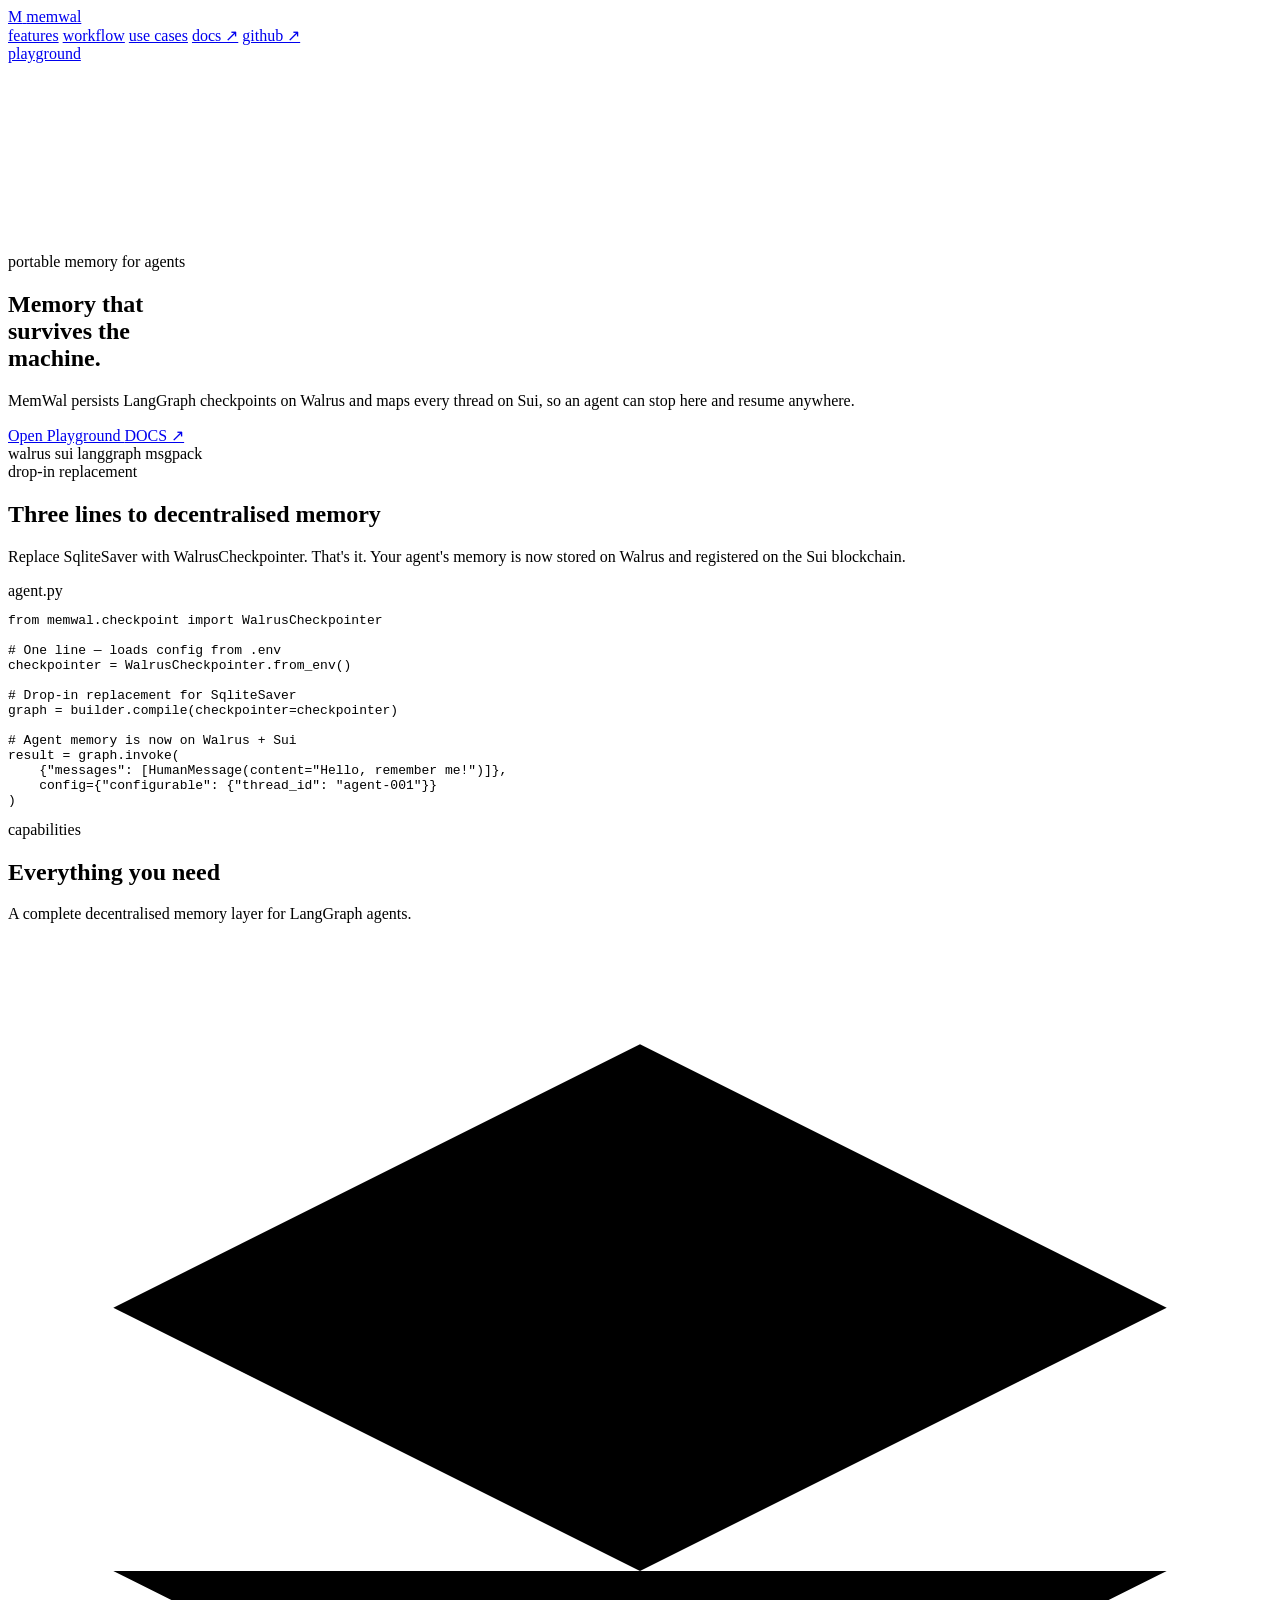
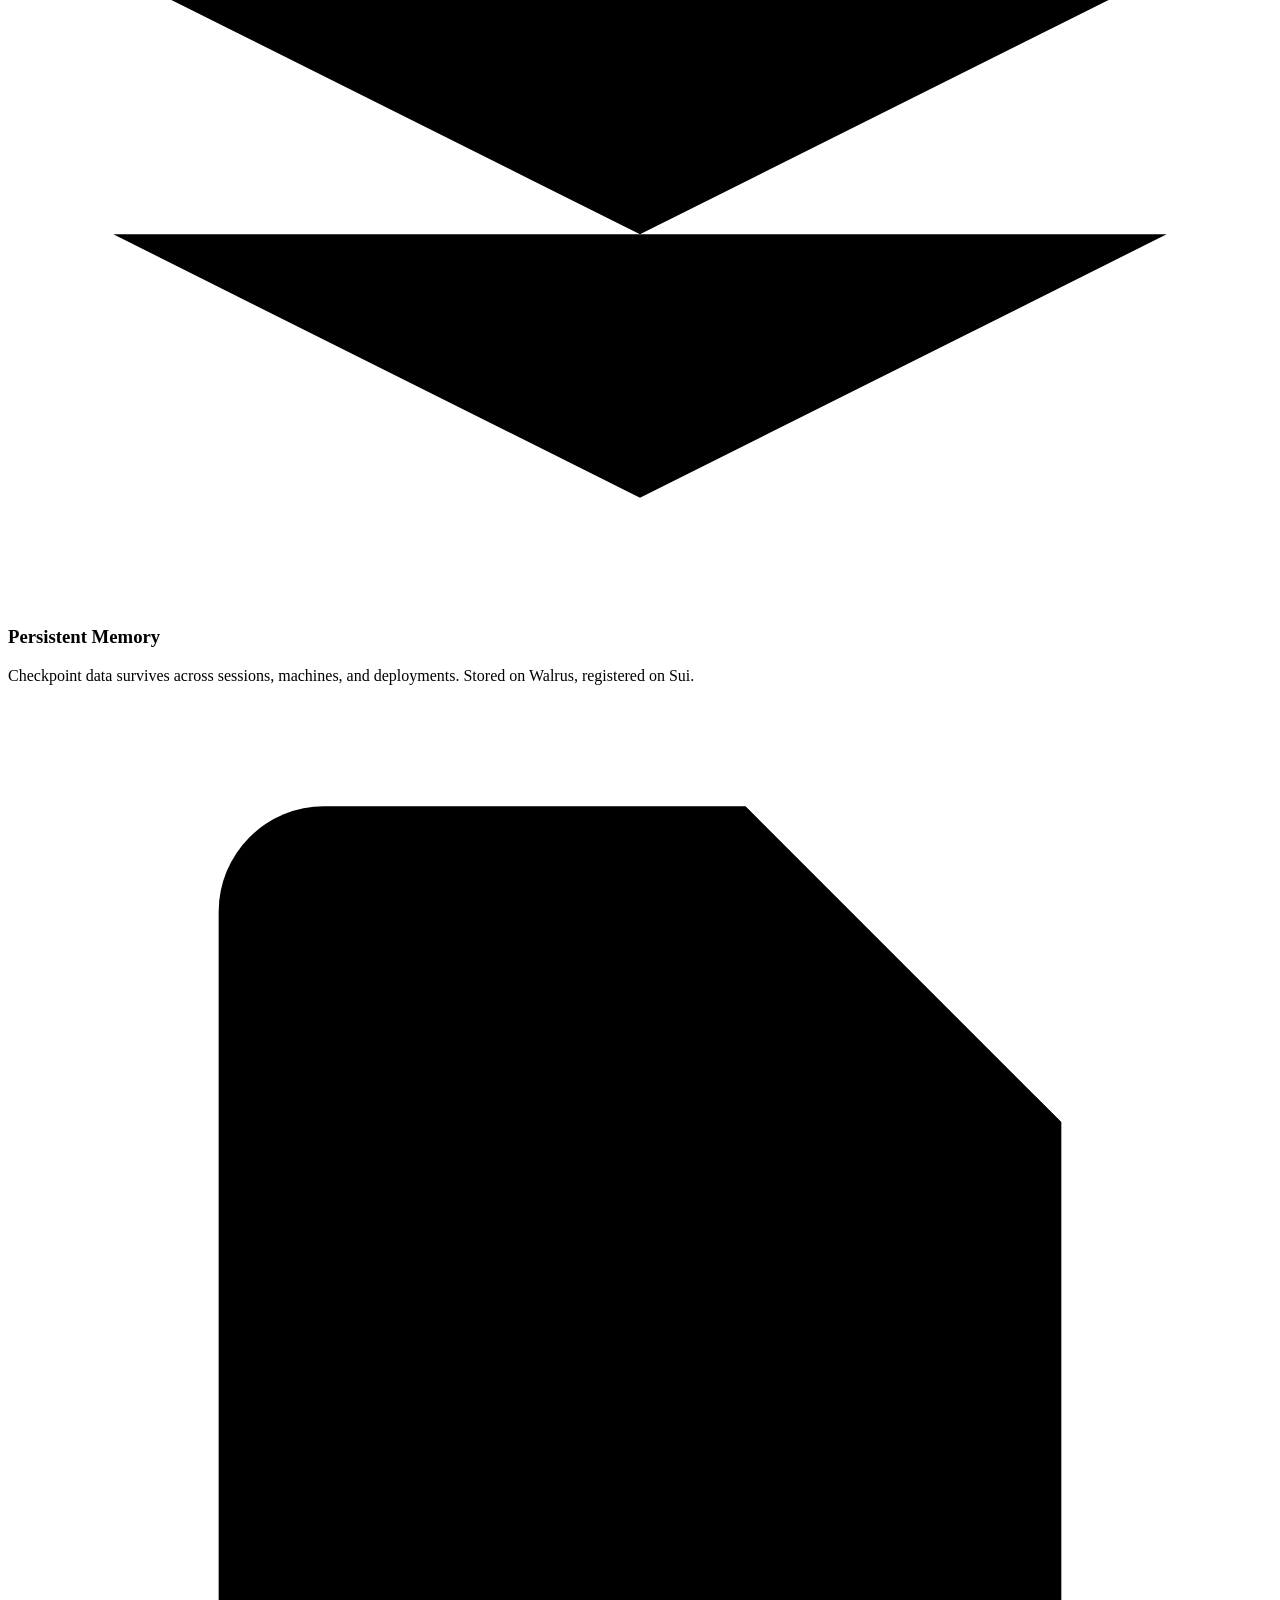
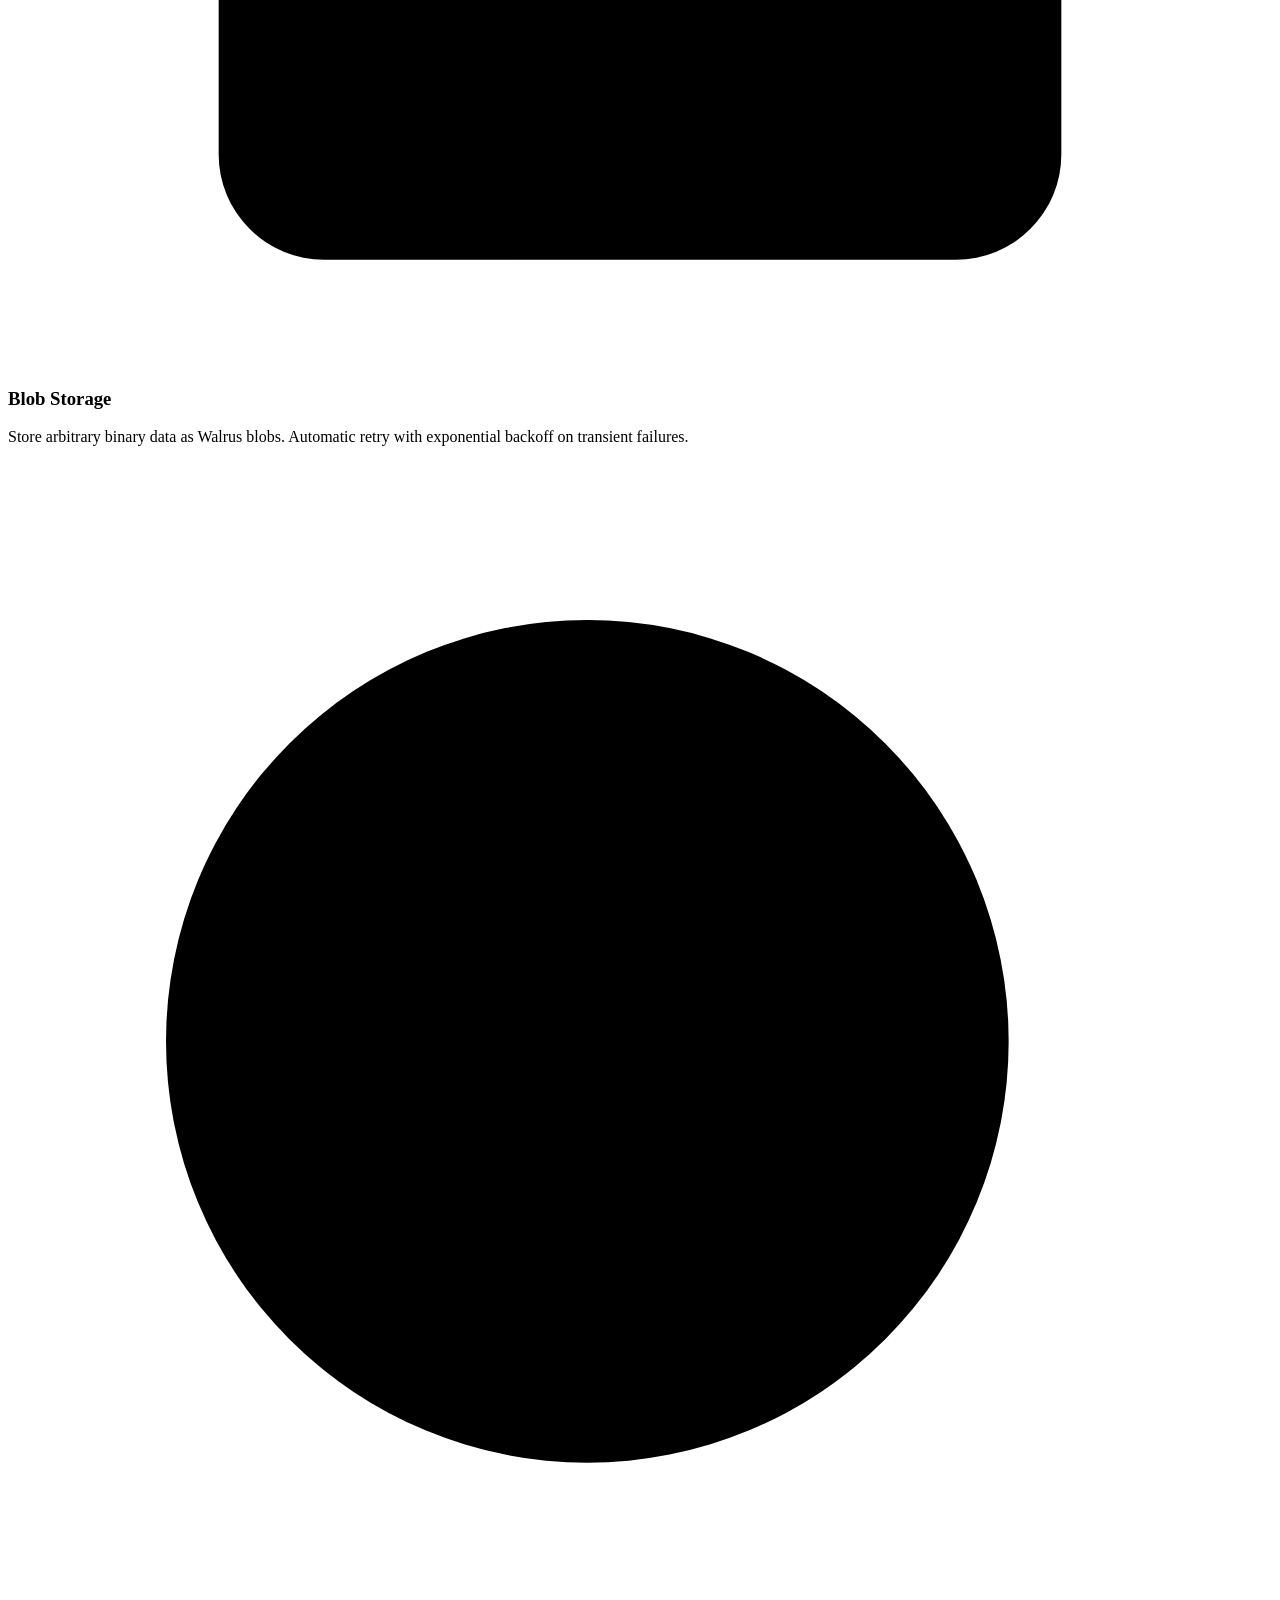
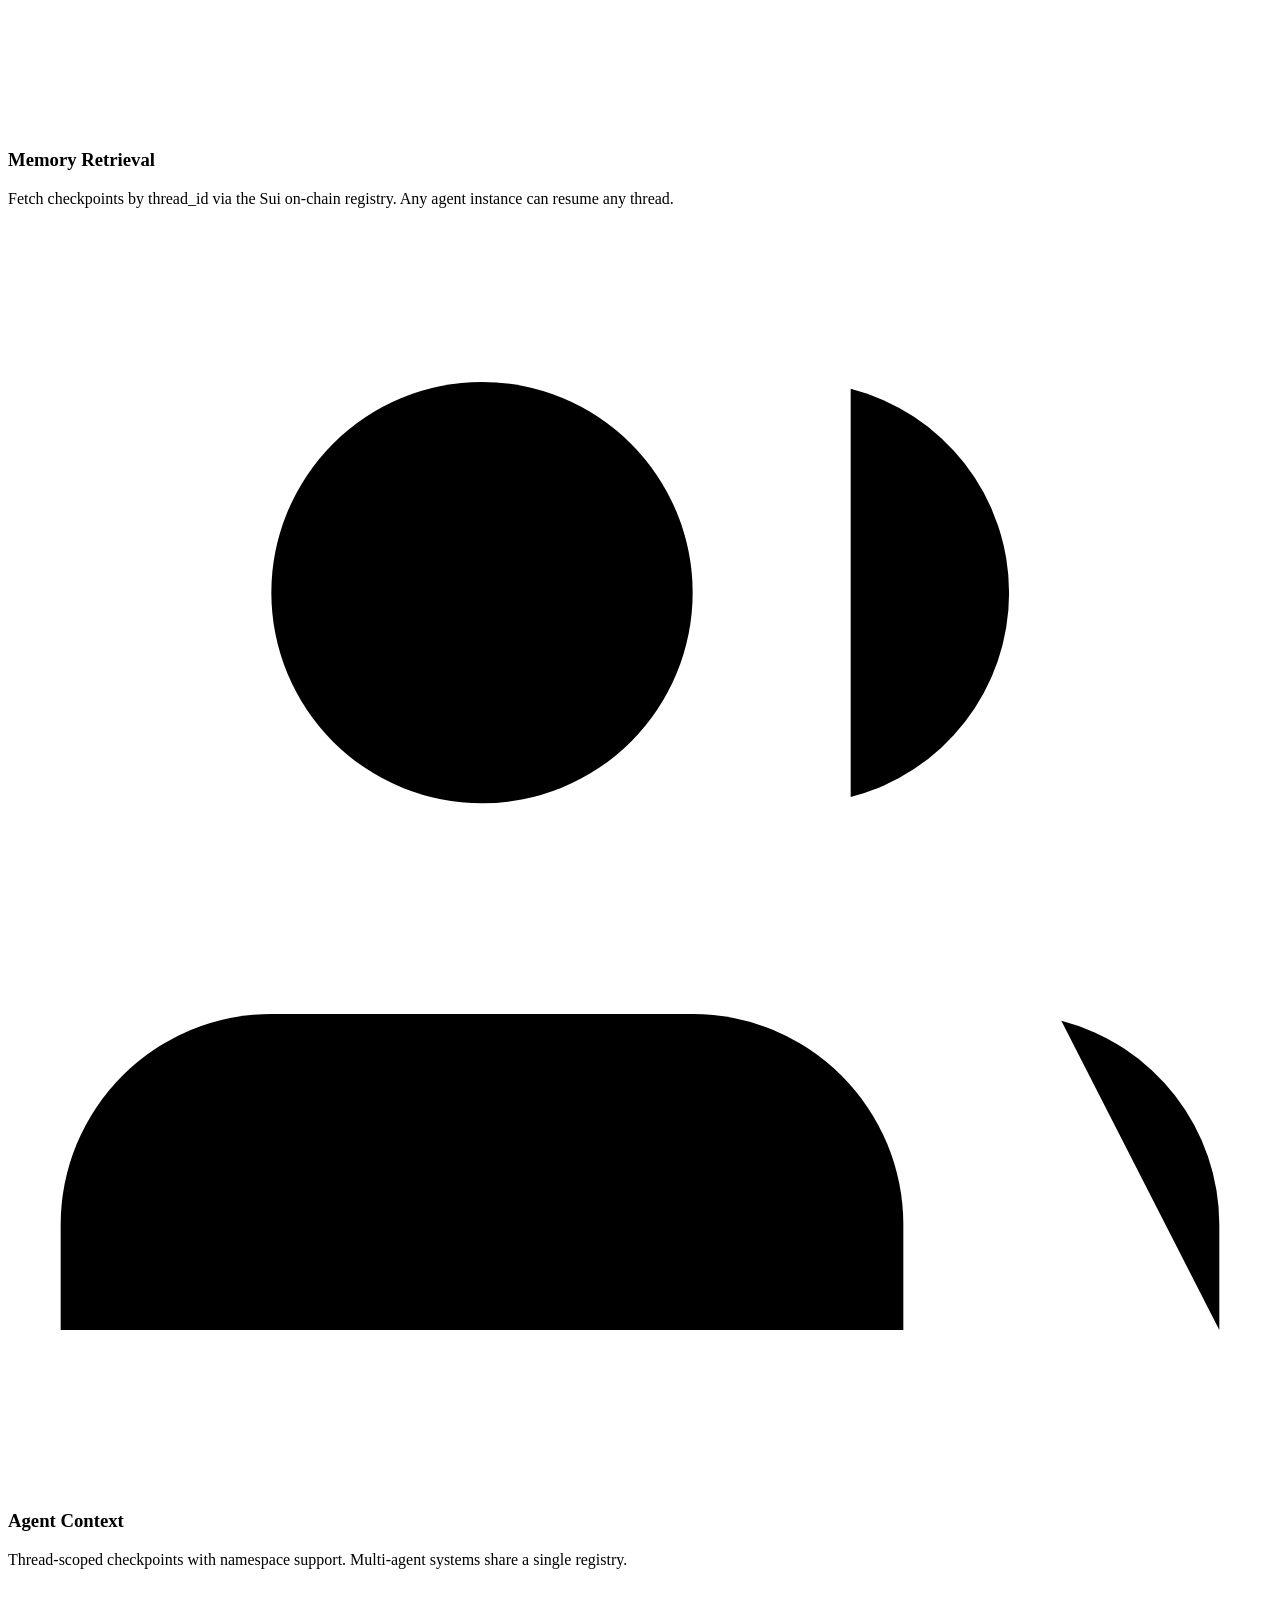
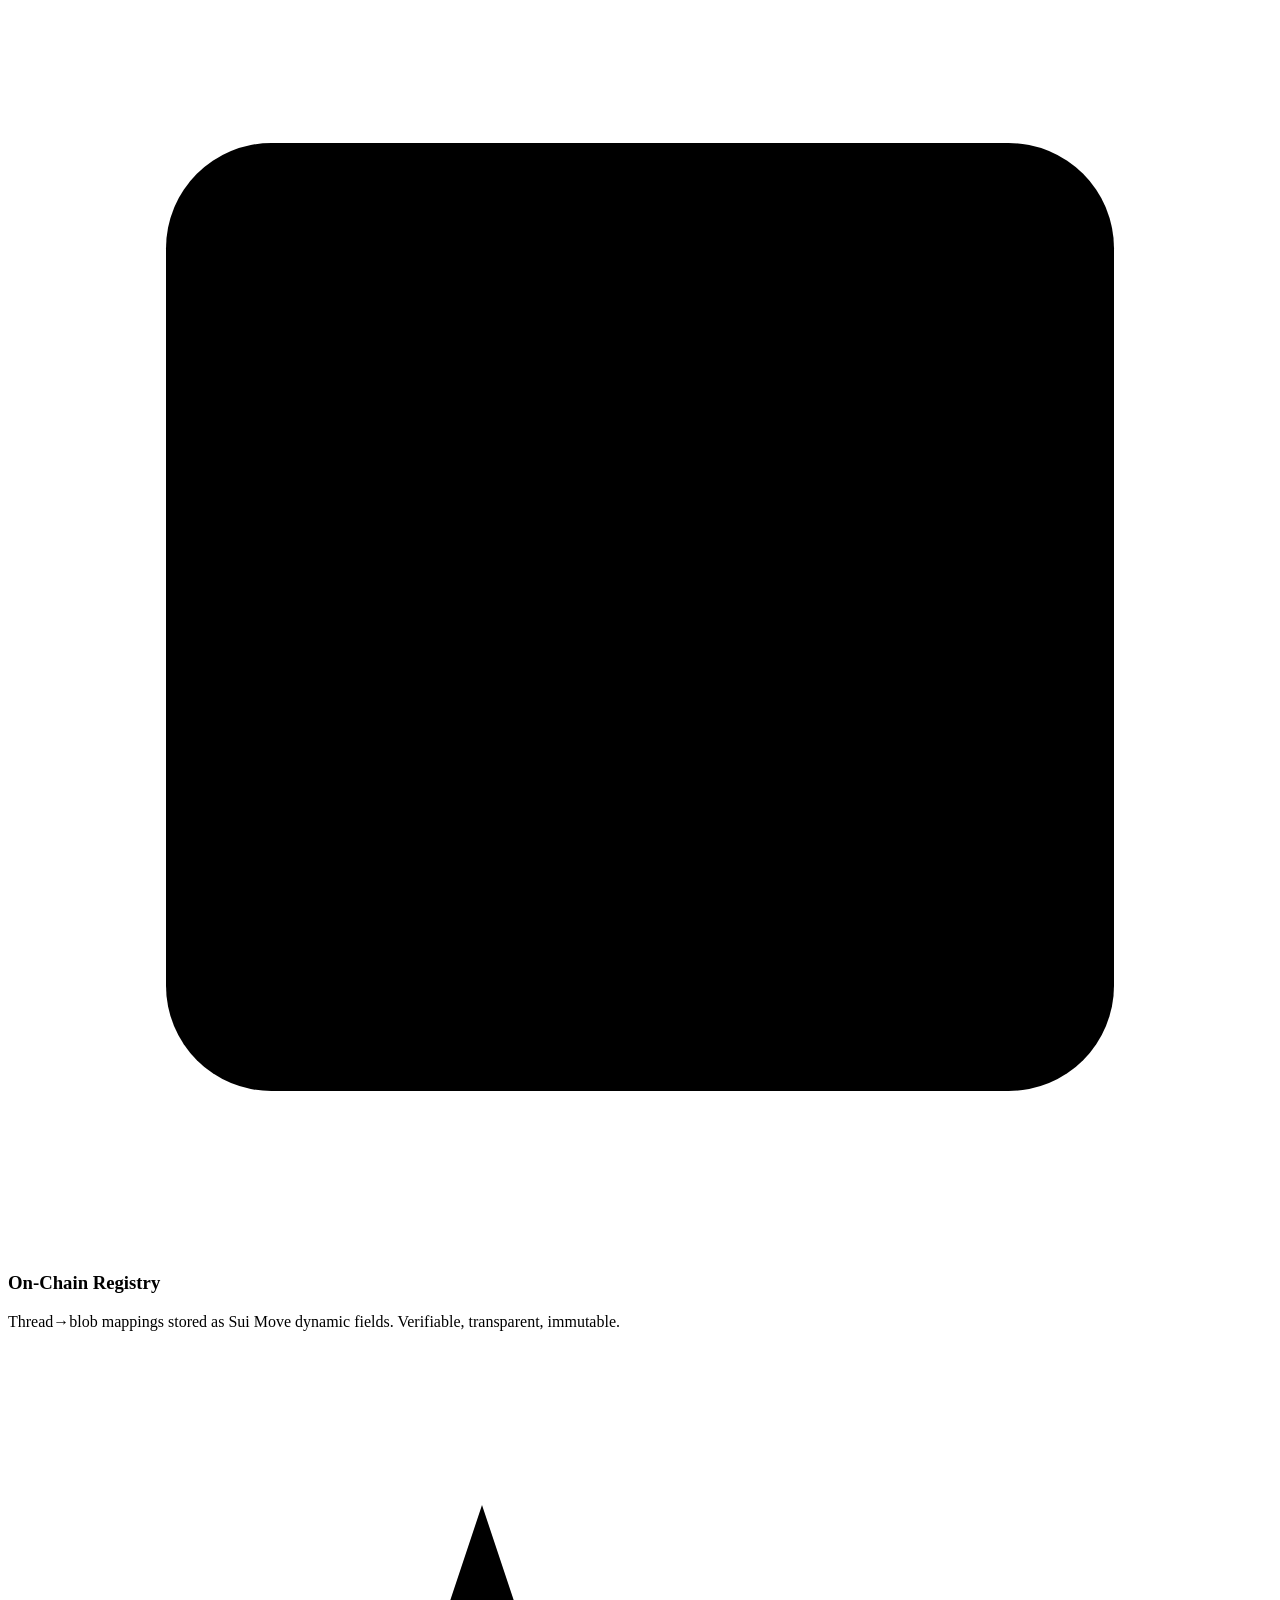
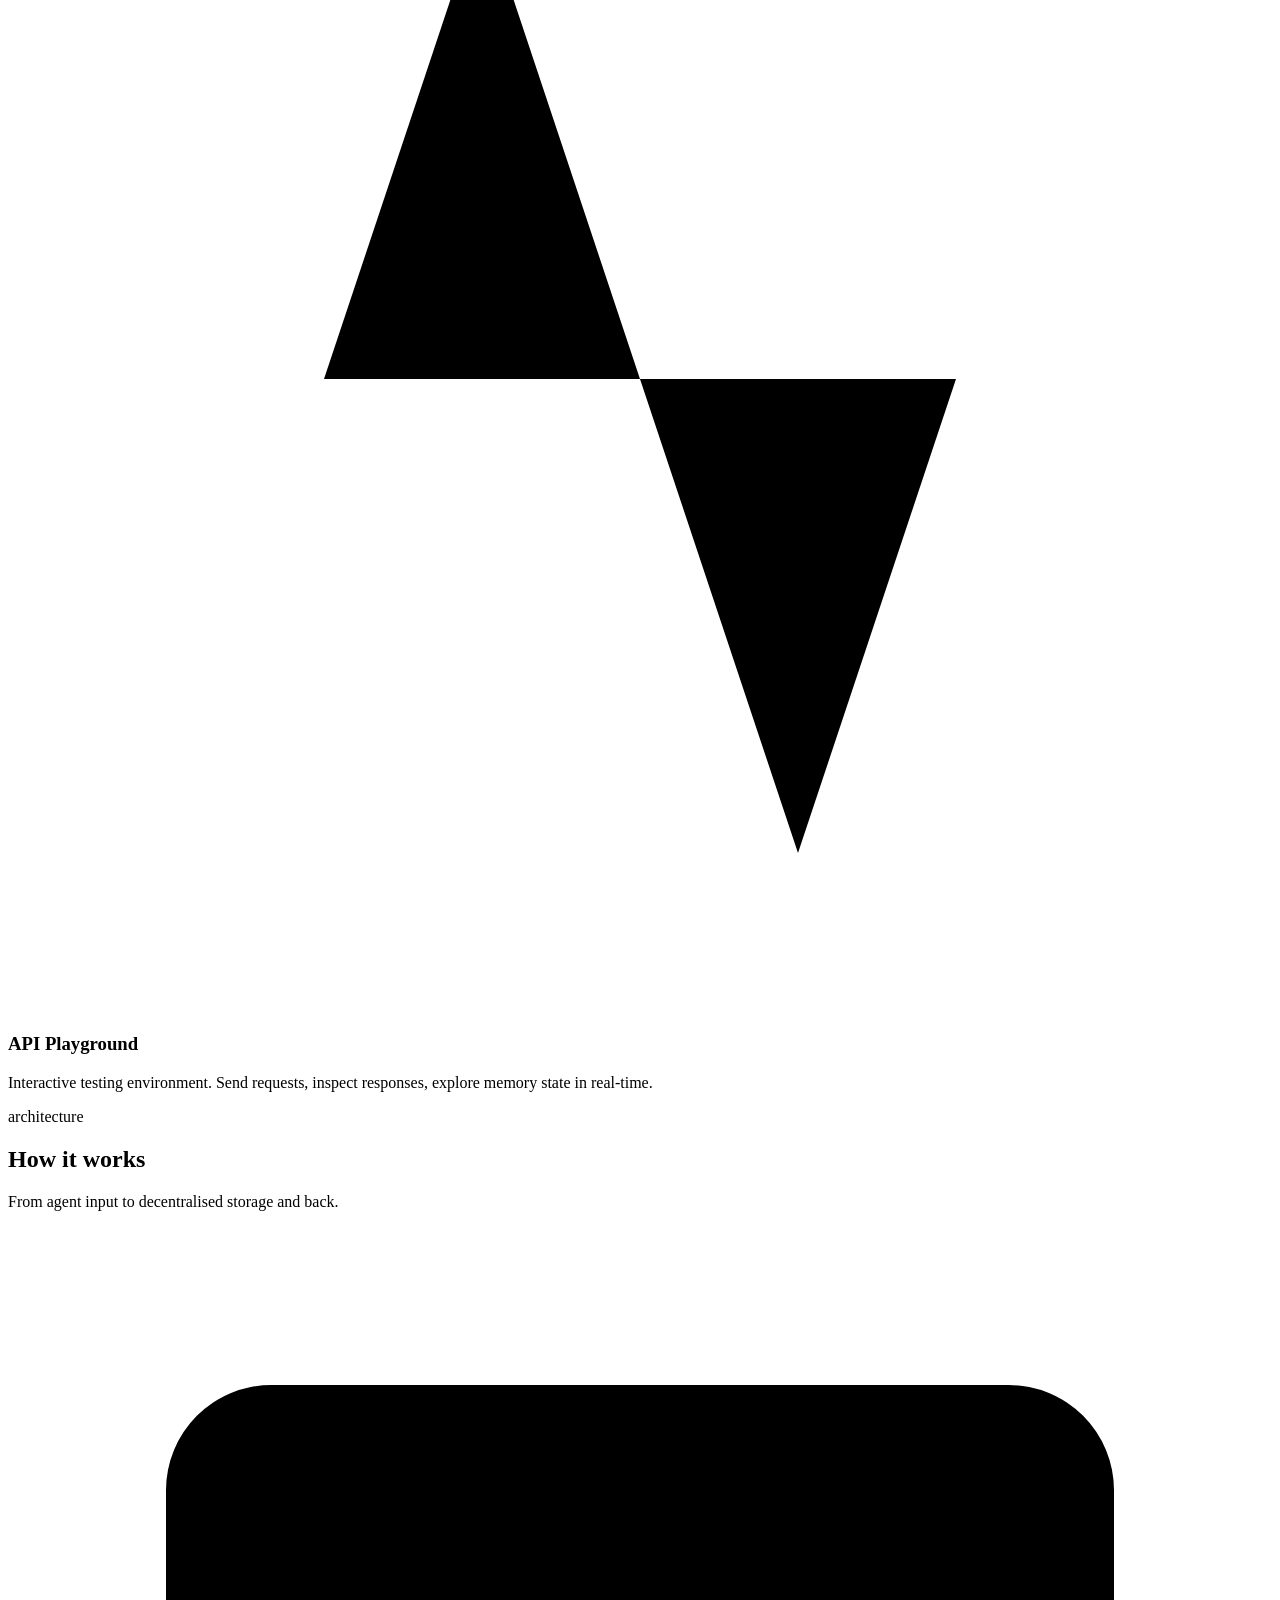
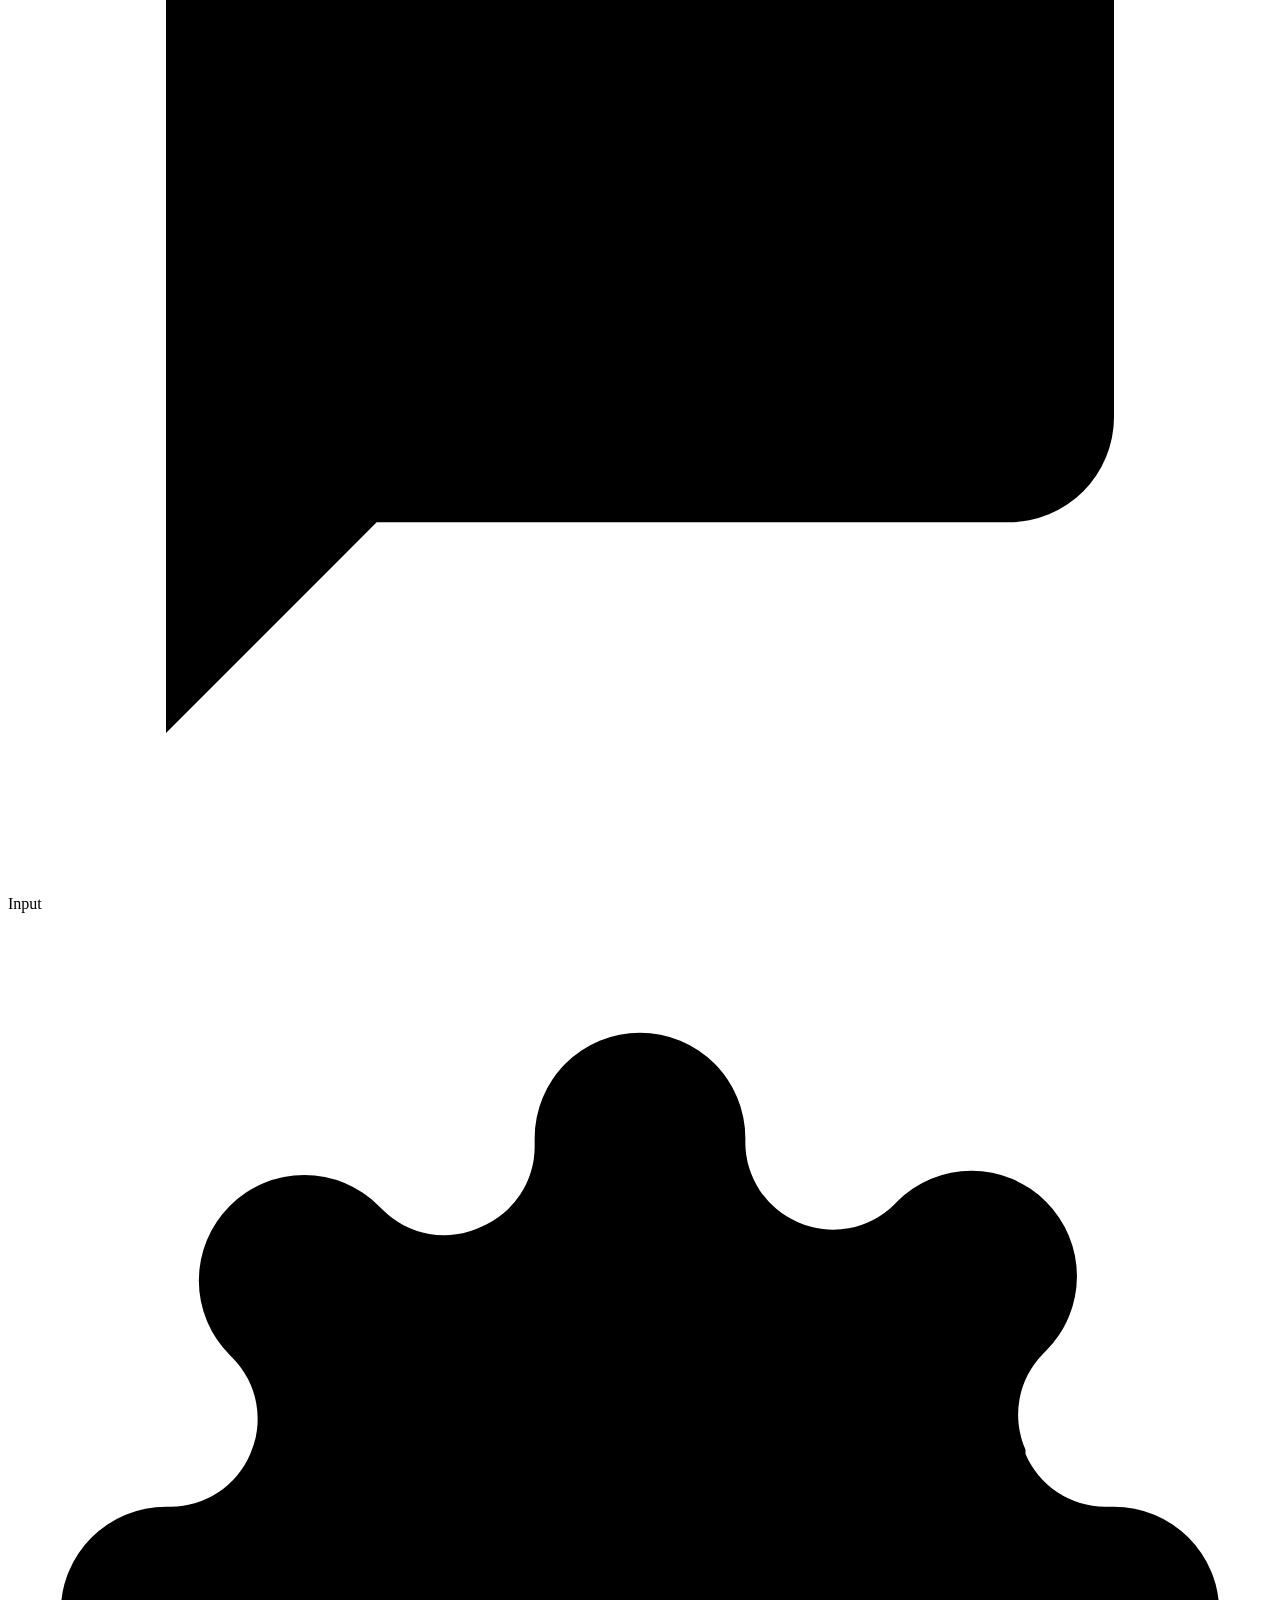
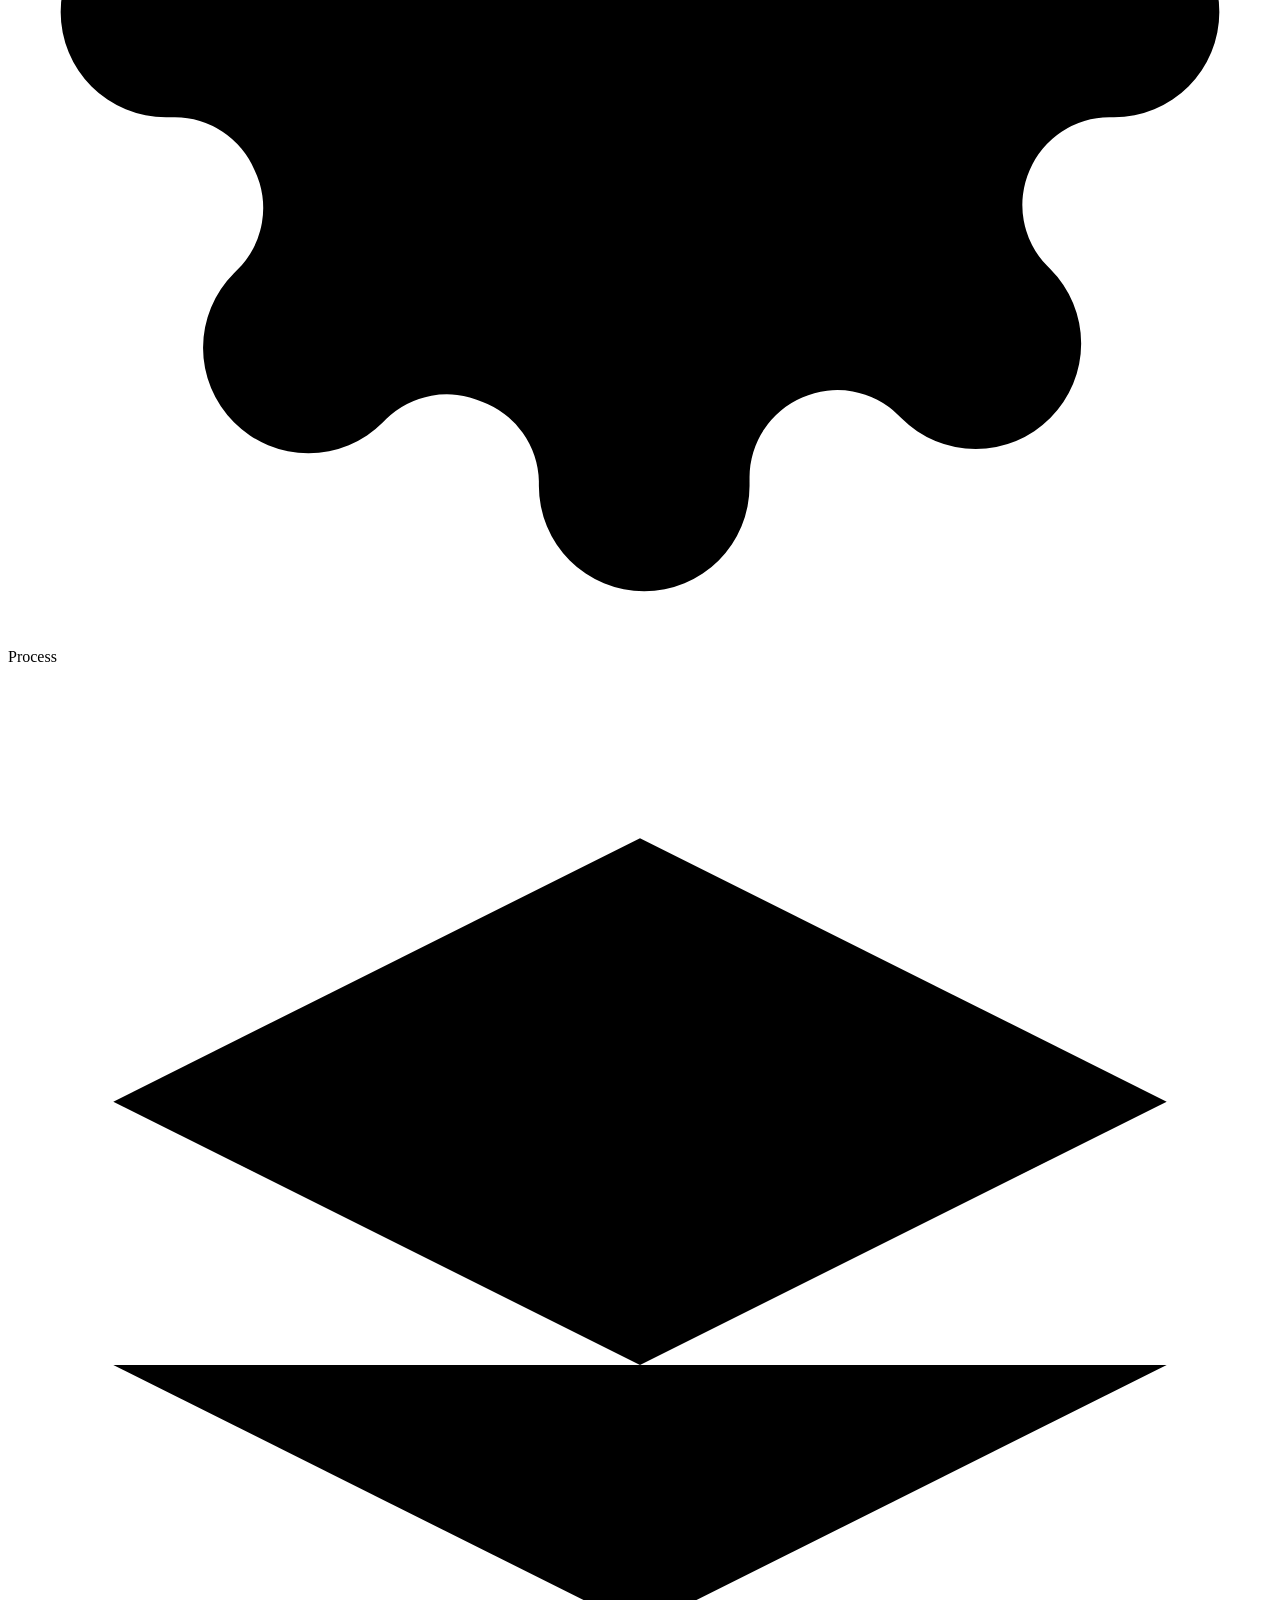
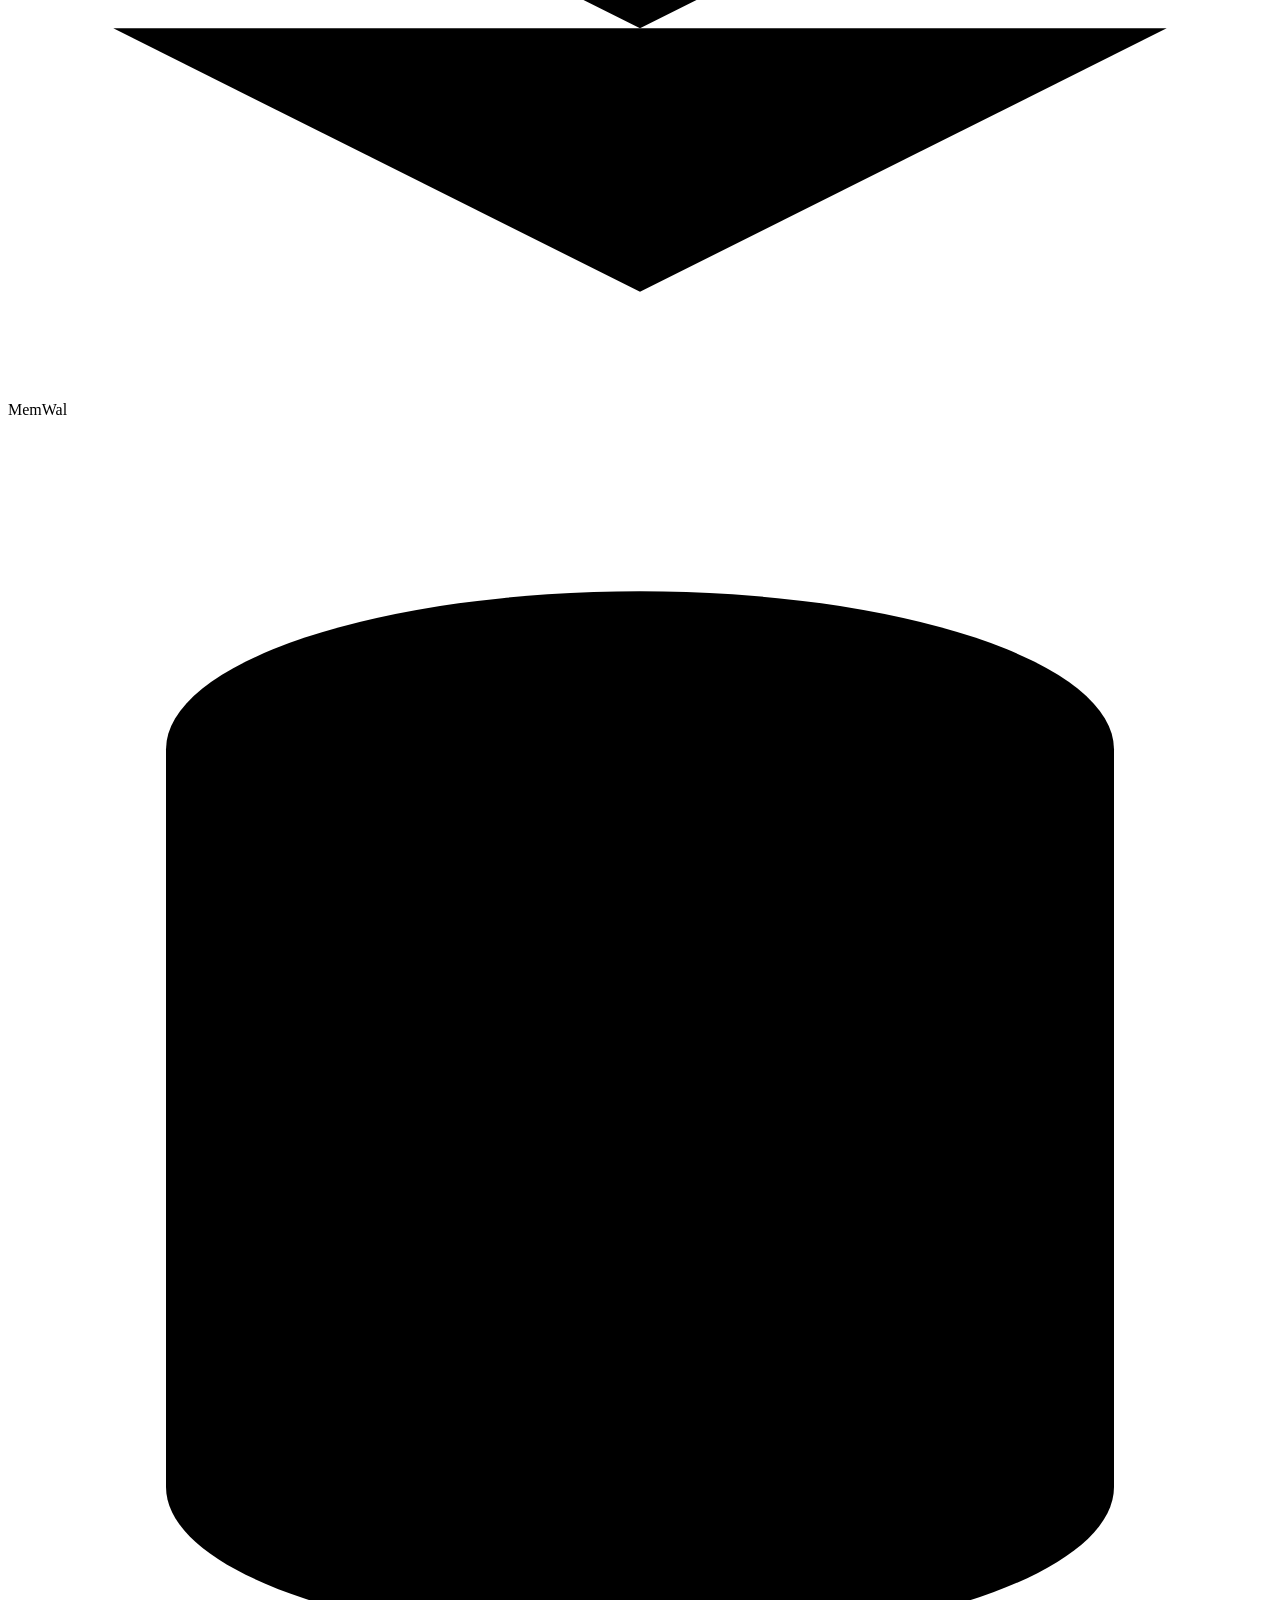
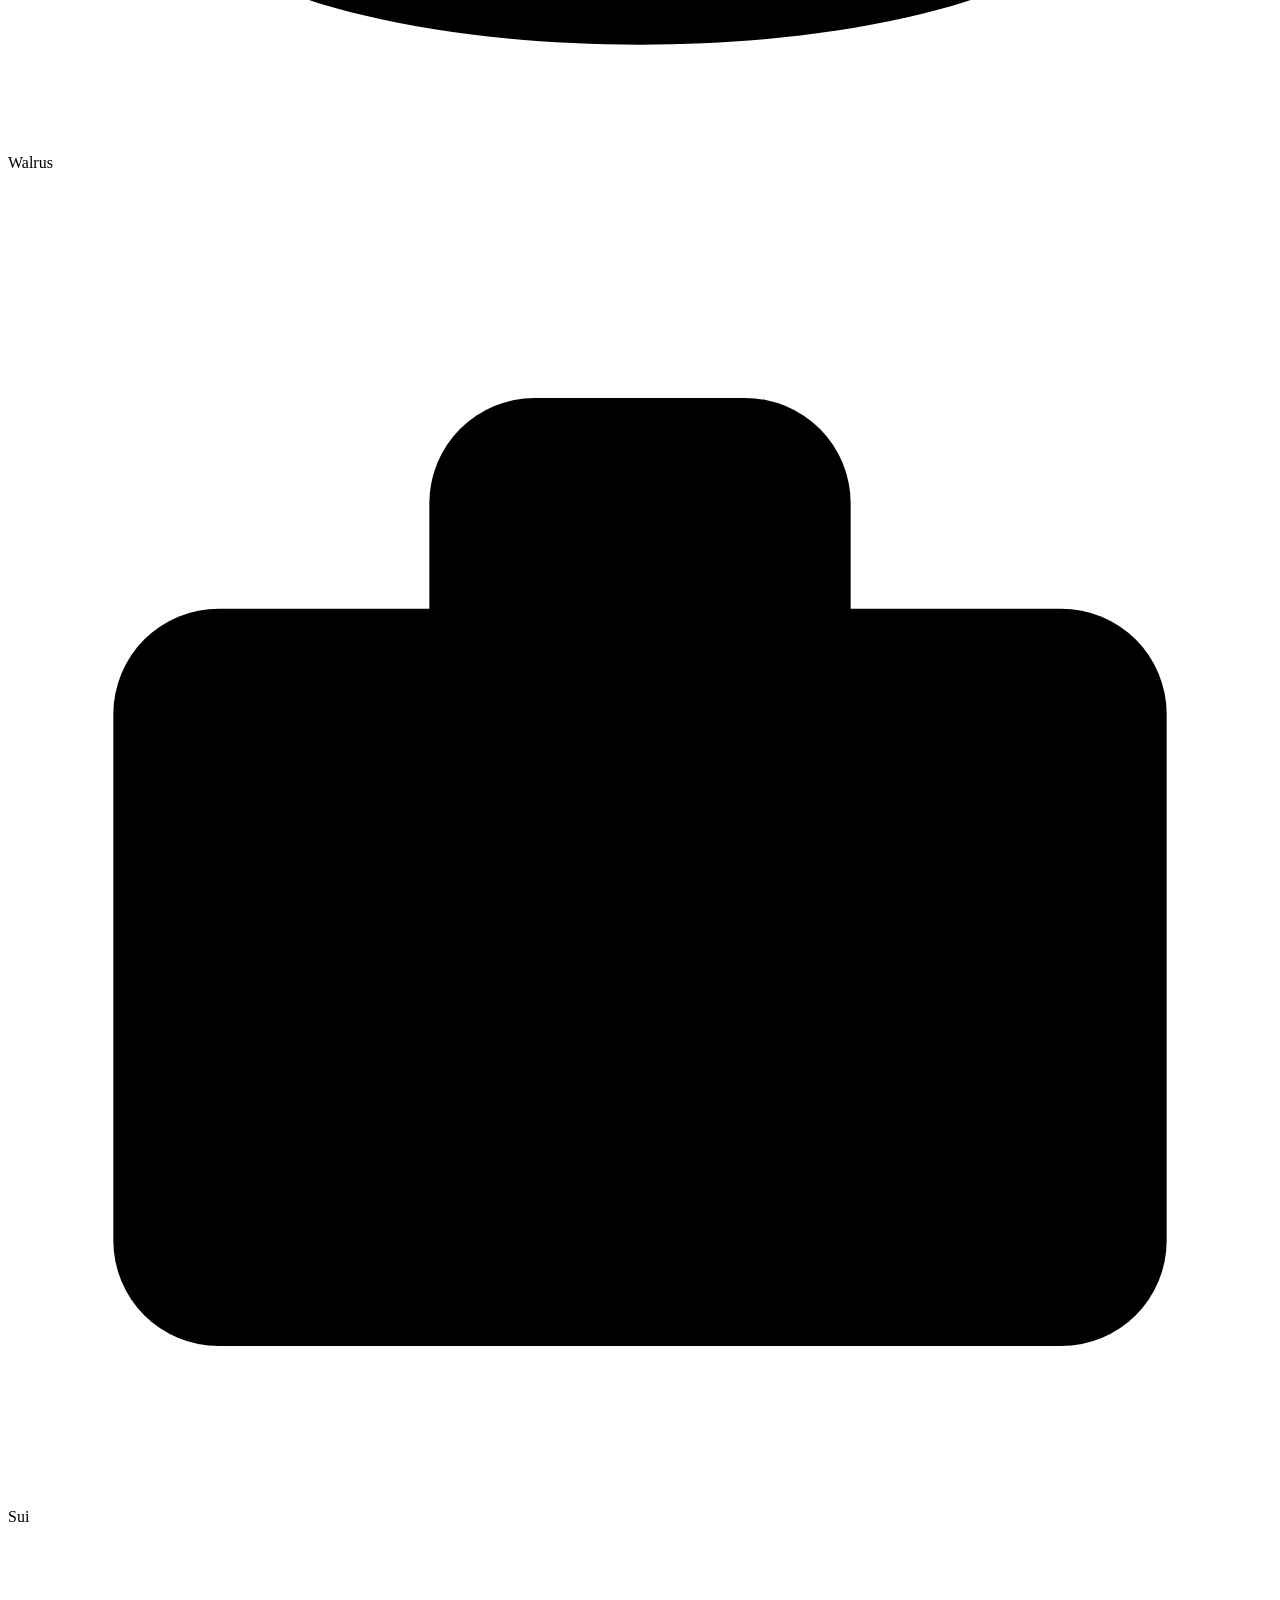
==== commit f087271d: "feat: add hero section mouse-reveal effect and 3D Rubik's cube visualization" ====
--- a/playground/static/index.html
+++ b/playground/static/index.html
@@ -44,6 +44,12 @@
     </header>
 
     <section class="hero" id="hero">
+      <div class="hero__layer hero__layer--base" aria-hidden="true">
+        <img src="/static/img/hero-layer1.png" alt="" draggable="false" />
+      </div>
+      <div class="hero__layer hero__layer--reveal" id="hero-reveal-layer" aria-hidden="true">
+        <img src="/static/img/hero-layer2.png" alt="" draggable="false" />
+      </div>
       <div class="hero__grid" aria-hidden="true"></div>
       <div class="hero__glow" aria-hidden="true"></div>
       <canvas class="hero__webgl" id="hero-webgl-text" aria-hidden="true"></canvas>
@@ -83,40 +89,7 @@
             <span class="hero__tech-badge">msgpack</span>
           </div>
         </div>
-
-        <div class="hero__artifact" aria-hidden="true">
-          <div class="hero__palette">
-            <span class="hero__swatch hero__swatch--cafe"></span>
-            <span class="hero__swatch hero__swatch--kombu"></span>
-            <span class="hero__swatch hero__swatch--moss"></span>
-            <span class="hero__swatch hero__swatch--tan"></span>
-            <span class="hero__swatch hero__swatch--bone"></span>
-          </div>
-
-          <div class="memory-stack">
-            <div class="memory-stack__row memory-stack__row--agent">
-              <span>agent</span>
-              <strong>LangGraph</strong>
-            </div>
-            <div class="memory-stack__row memory-stack__row--checkpoint">
-              <span>checkpoint</span>
-              <strong>msgpack state</strong>
-            </div>
-            <div class="memory-stack__row memory-stack__row--walrus">
-              <span>blob</span>
-              <strong>Walrus storage</strong>
-            </div>
-            <div class="memory-stack__row memory-stack__row--sui">
-              <span>registry</span>
-              <strong>Sui thread map</strong>
-            </div>
-          </div>
-
-          <div class="hero__proof-card">
-            <span>thread_id</span>
-            <strong>agent-001 → blob_id</strong>
-          </div>
-        </div>
+        <div class="hero__rubiks" id="rubiks-container" aria-hidden="true"></div>
       </div>
     </section>
 
@@ -432,7 +405,7 @@
           <div class="usecase-card__icon"><svg fill="#FFFFFF" width="55px" height="40px" viewBox="0 0 24 24"
               id="research-left" data-name="Line Color" xmlns="http://www.w3.org/2000/svg" class="icon line-color">
               <path id="secondary" d="M7,17V12m4,5V15M21,15l-2.83-2.83M13,10a3,3,0,1,0,3-3A3,3,0,0,0,13,10Z"
-                style="fill: none; stroke: #cfbb99; stroke-linecap: round; stroke-linejoin: round; stroke-width: 2;">
+                style="fill: none; stroke: #7DA0CA; stroke-linecap: round; stroke-linejoin: round; stroke-width: 2;">
               </path>
               <path id="primary" d="M17,17v3a1,1,0,0,1-1,1H4a1,1,0,0,1-1-1V4A1,1,0,0,1,4,3H16"
                 style="fill: none; stroke: rgb(255, 255, 255); stroke-linecap: round; stroke-linejoin: round; stroke-width: 2;">
@@ -448,7 +421,7 @@
               xml:space="preserve">
               <style type="text/css">
                 .st0 {
-                  fill: #e6e6e6;
+                  fill: #C1E8FF;
                 }
               </style>
               <g>
@@ -574,7 +547,6 @@
         <a href="https://memwal.mintlify.app/" target="_blank" rel="noopener"
           class="landing-footer__link">Documentation</a>
         <a href="/playground" class="landing-footer__link">API Playground</a>
-        <a href="https://discord.gg/memwal" target="_blank" rel="noopener" class="landing-footer__link">Community</a>
       </div>
       <div class="landing-footer__built">
         <span>built with</span>
@@ -589,7 +561,9 @@
   <div class="page-transition" id="page-transition" aria-hidden="true"></div>
 
   <script async src="https://cdn.jsdelivr.net/npm/gsap@3.12.5/dist/gsap.min.js"></script>
+  <script src="https://cdnjs.cloudflare.com/ajax/libs/three.js/r128/three.min.js"></script>
   <script src="/static/js/landing.js"></script>
+  <script src="/static/js/rubiks.js"></script>
 </body>
 
 </html>
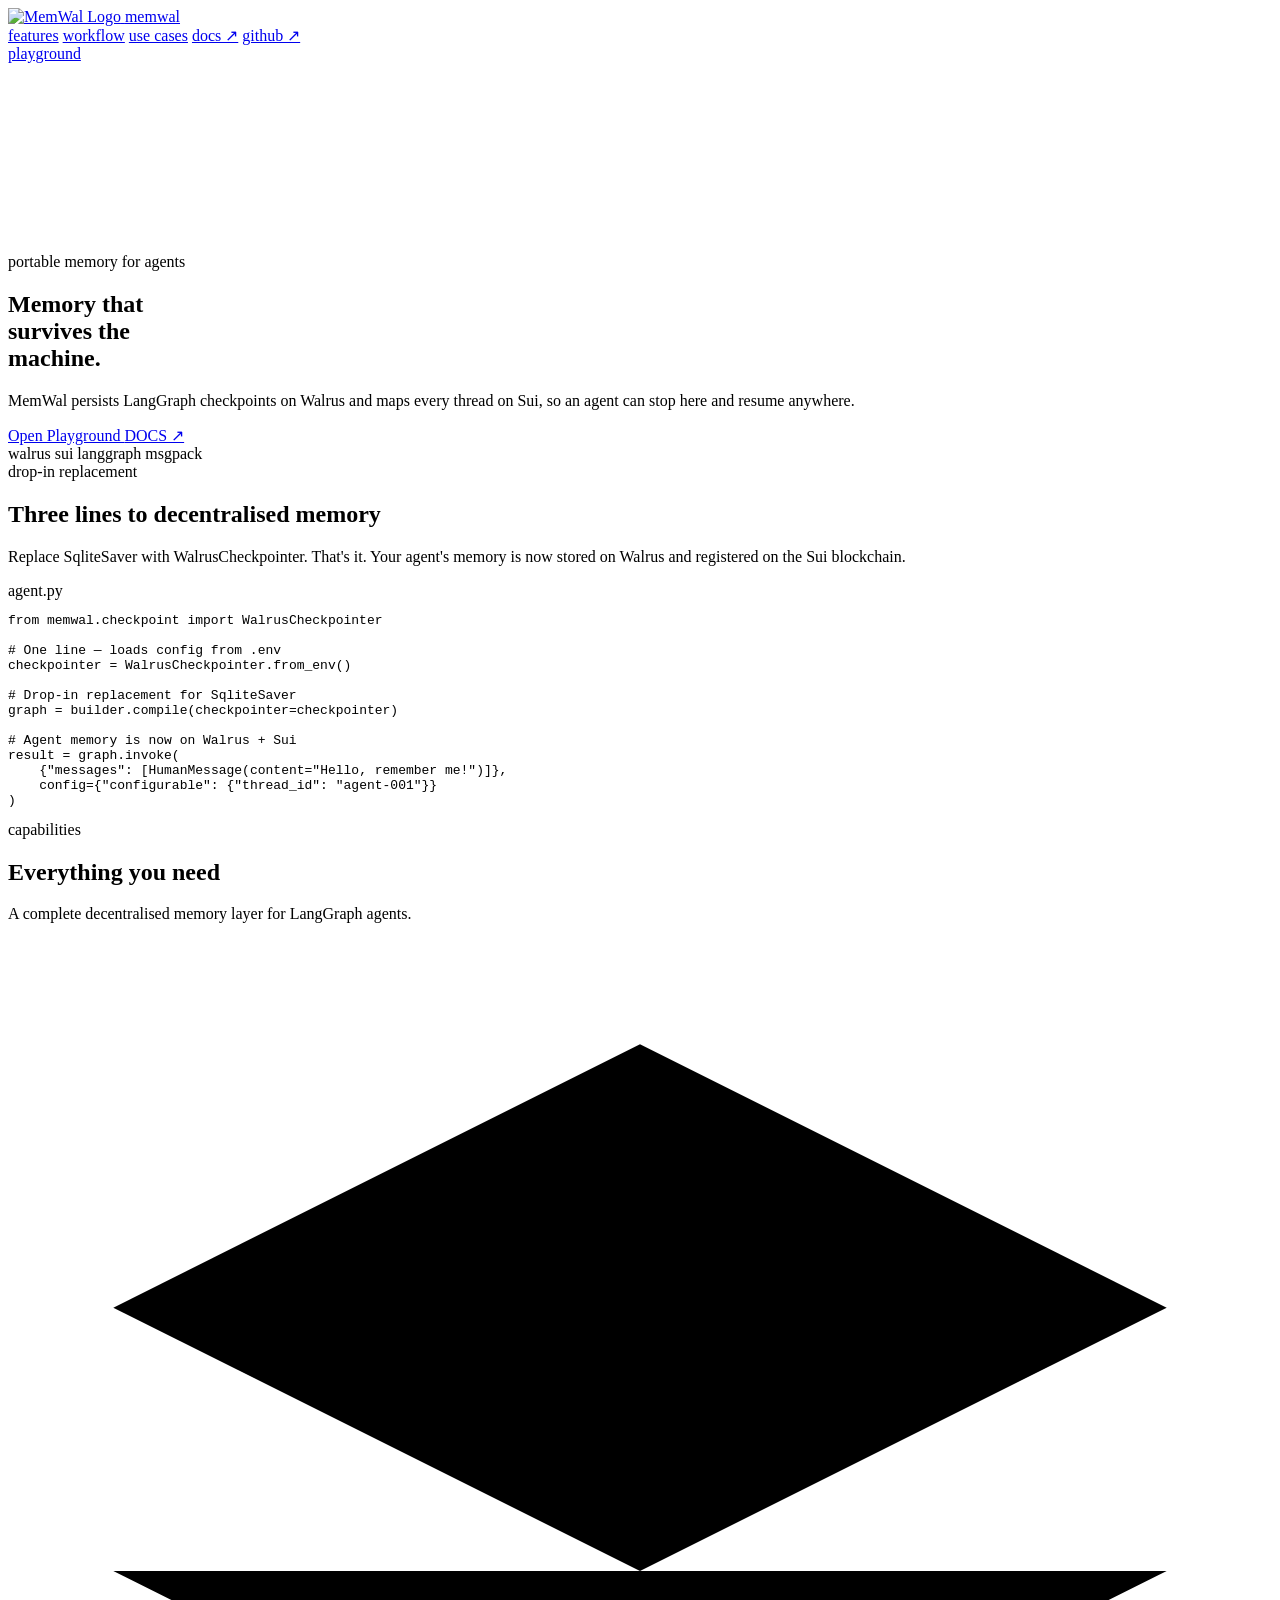
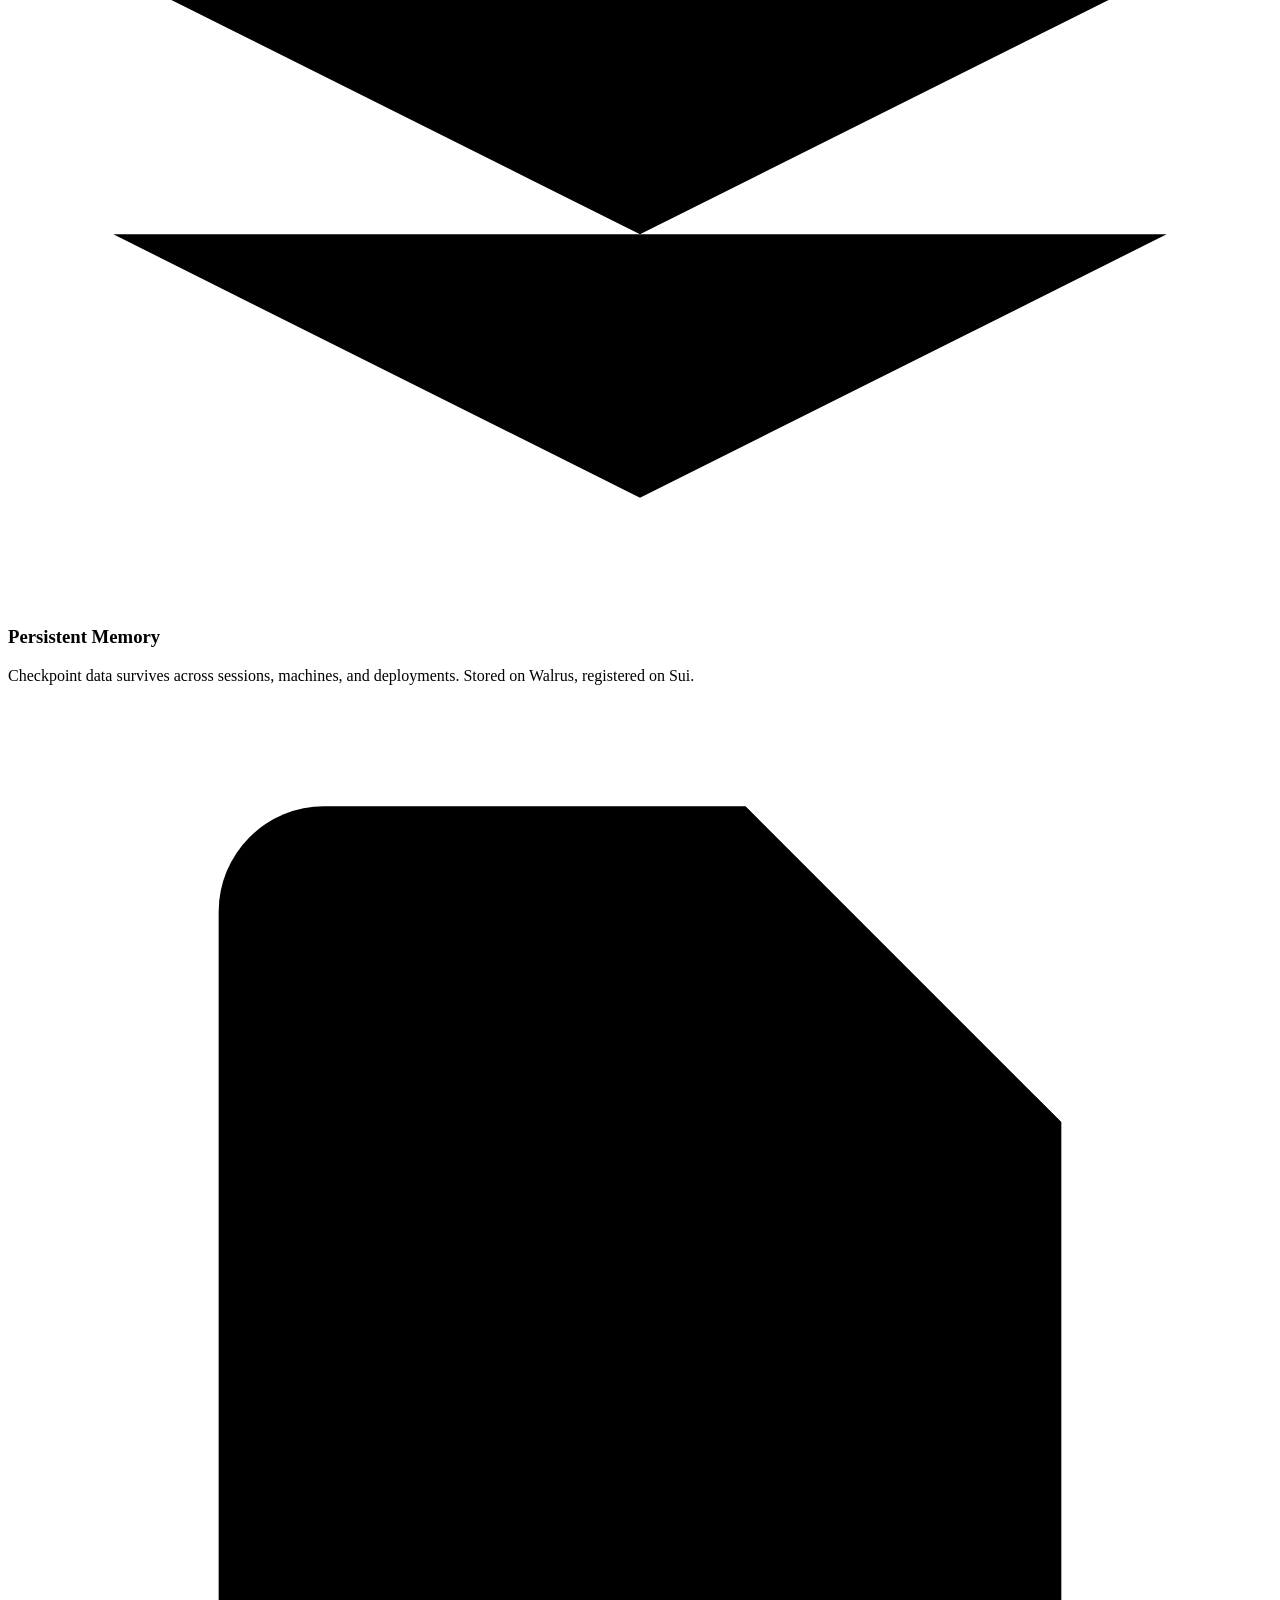
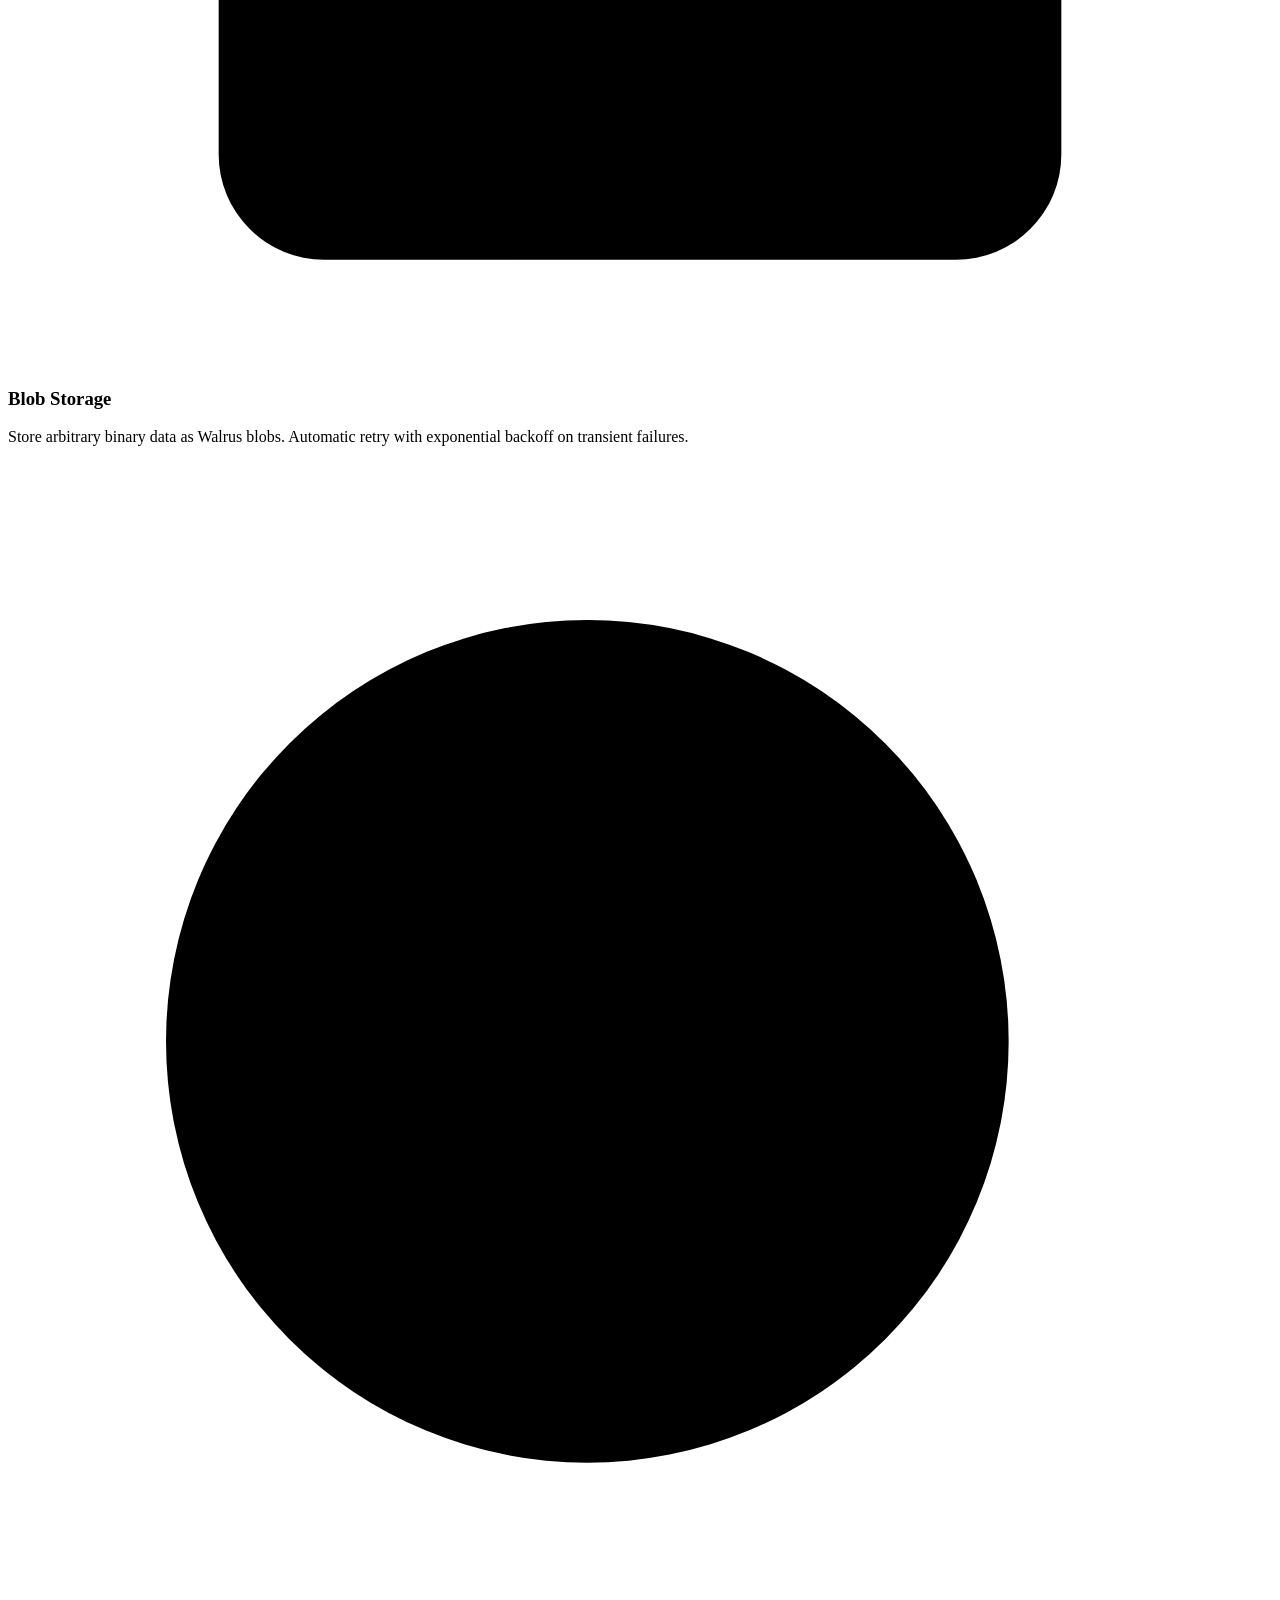
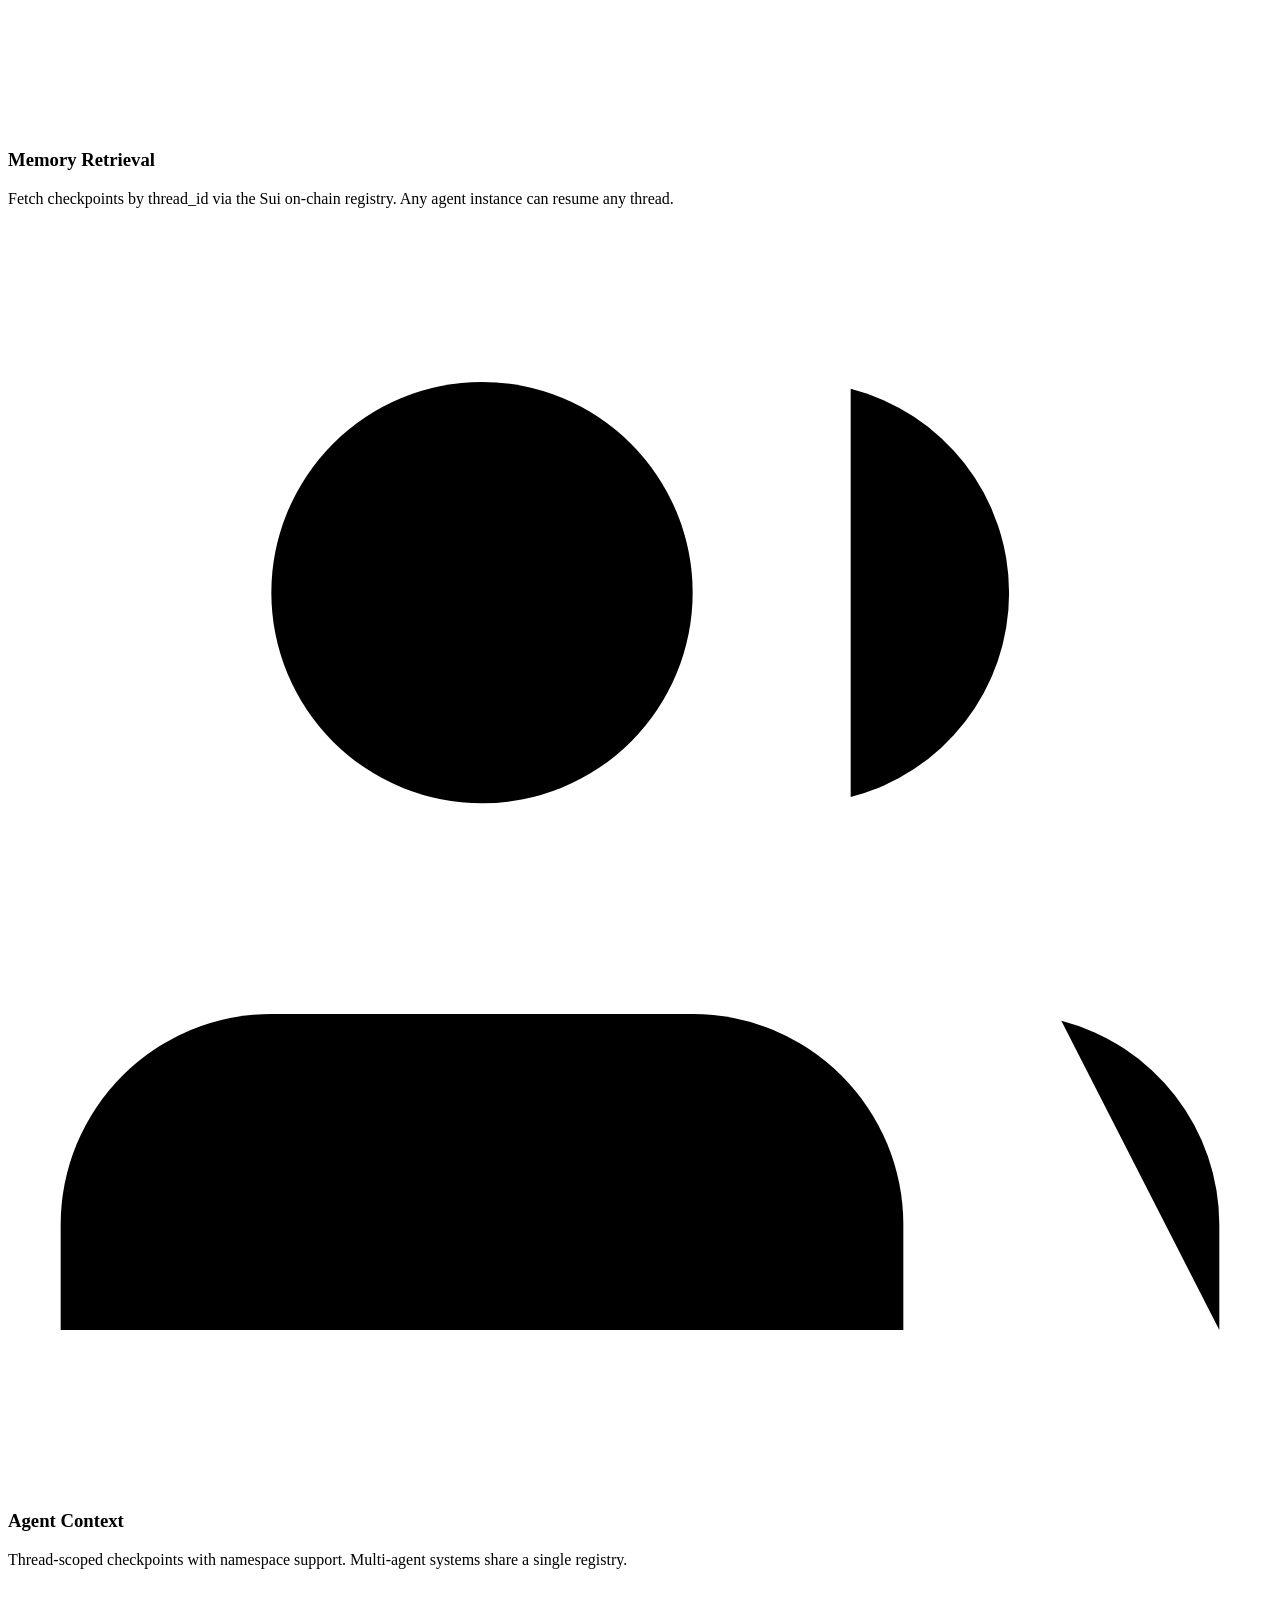
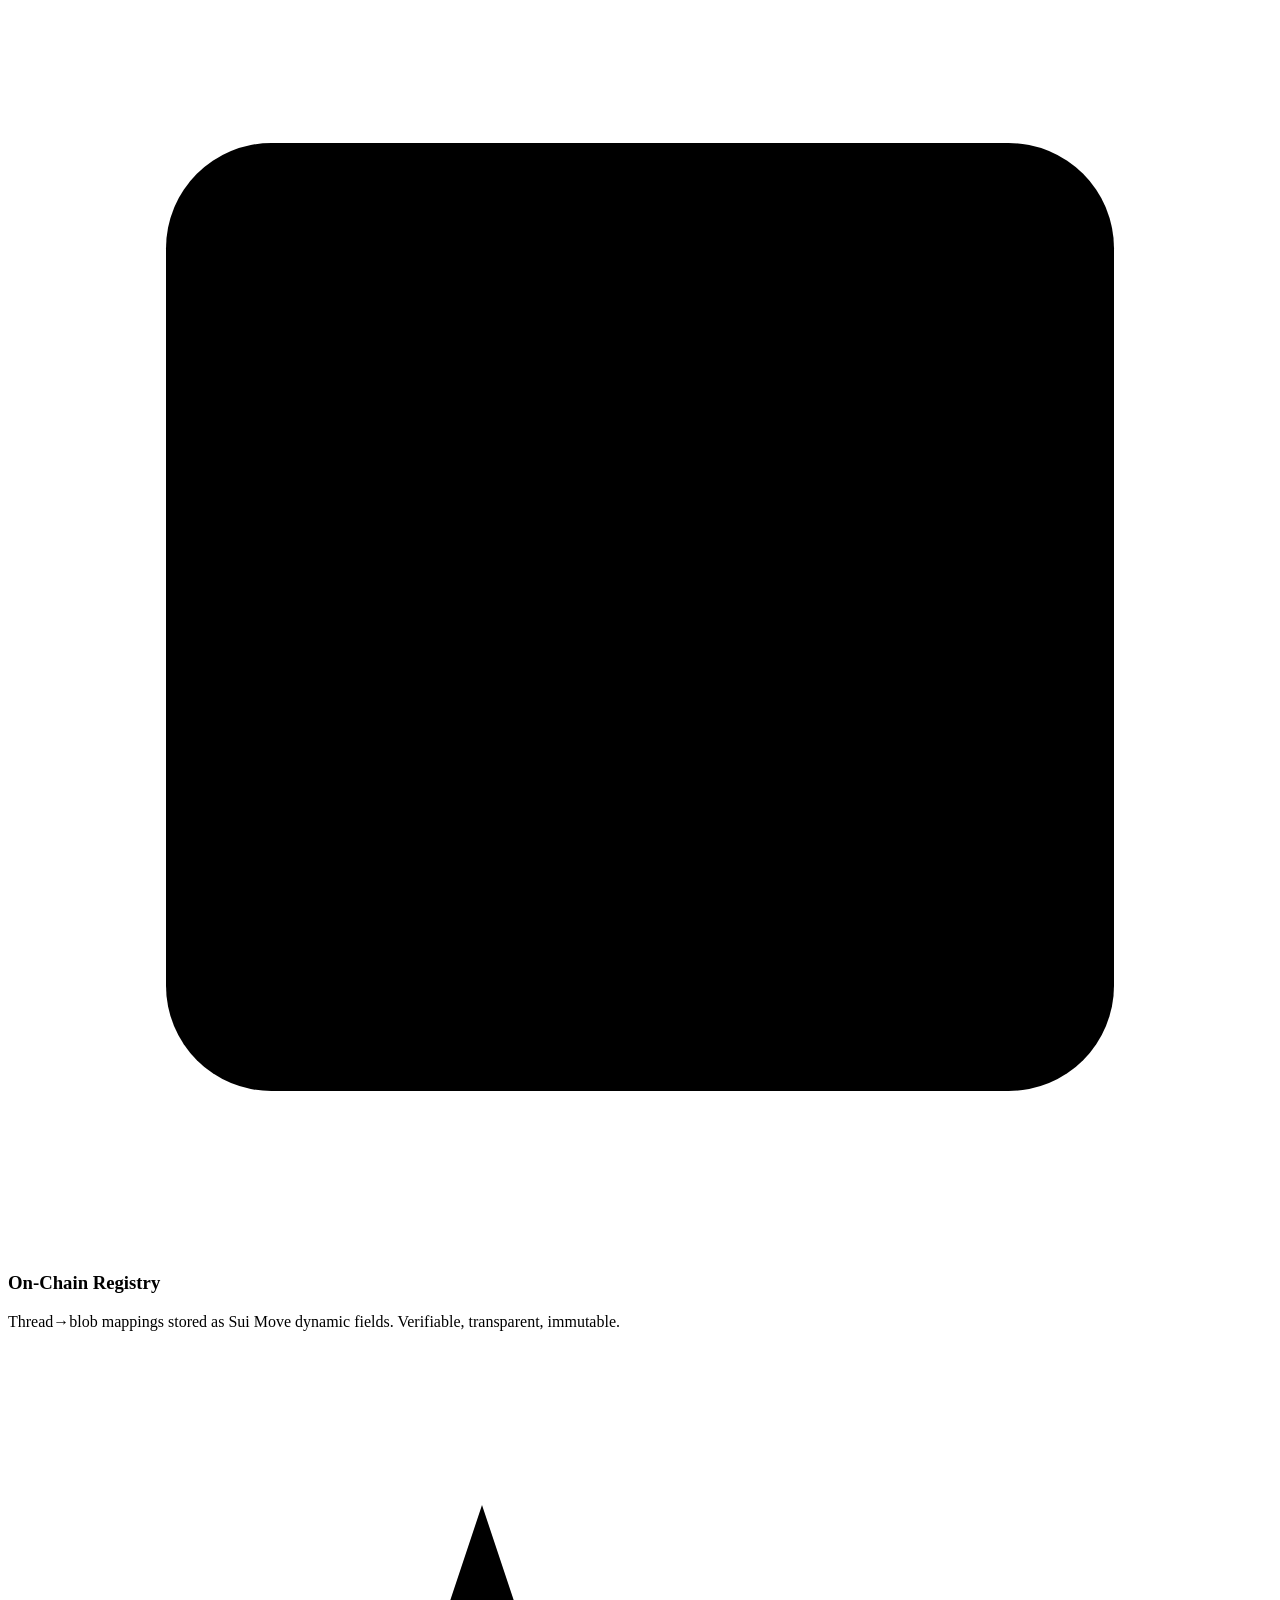
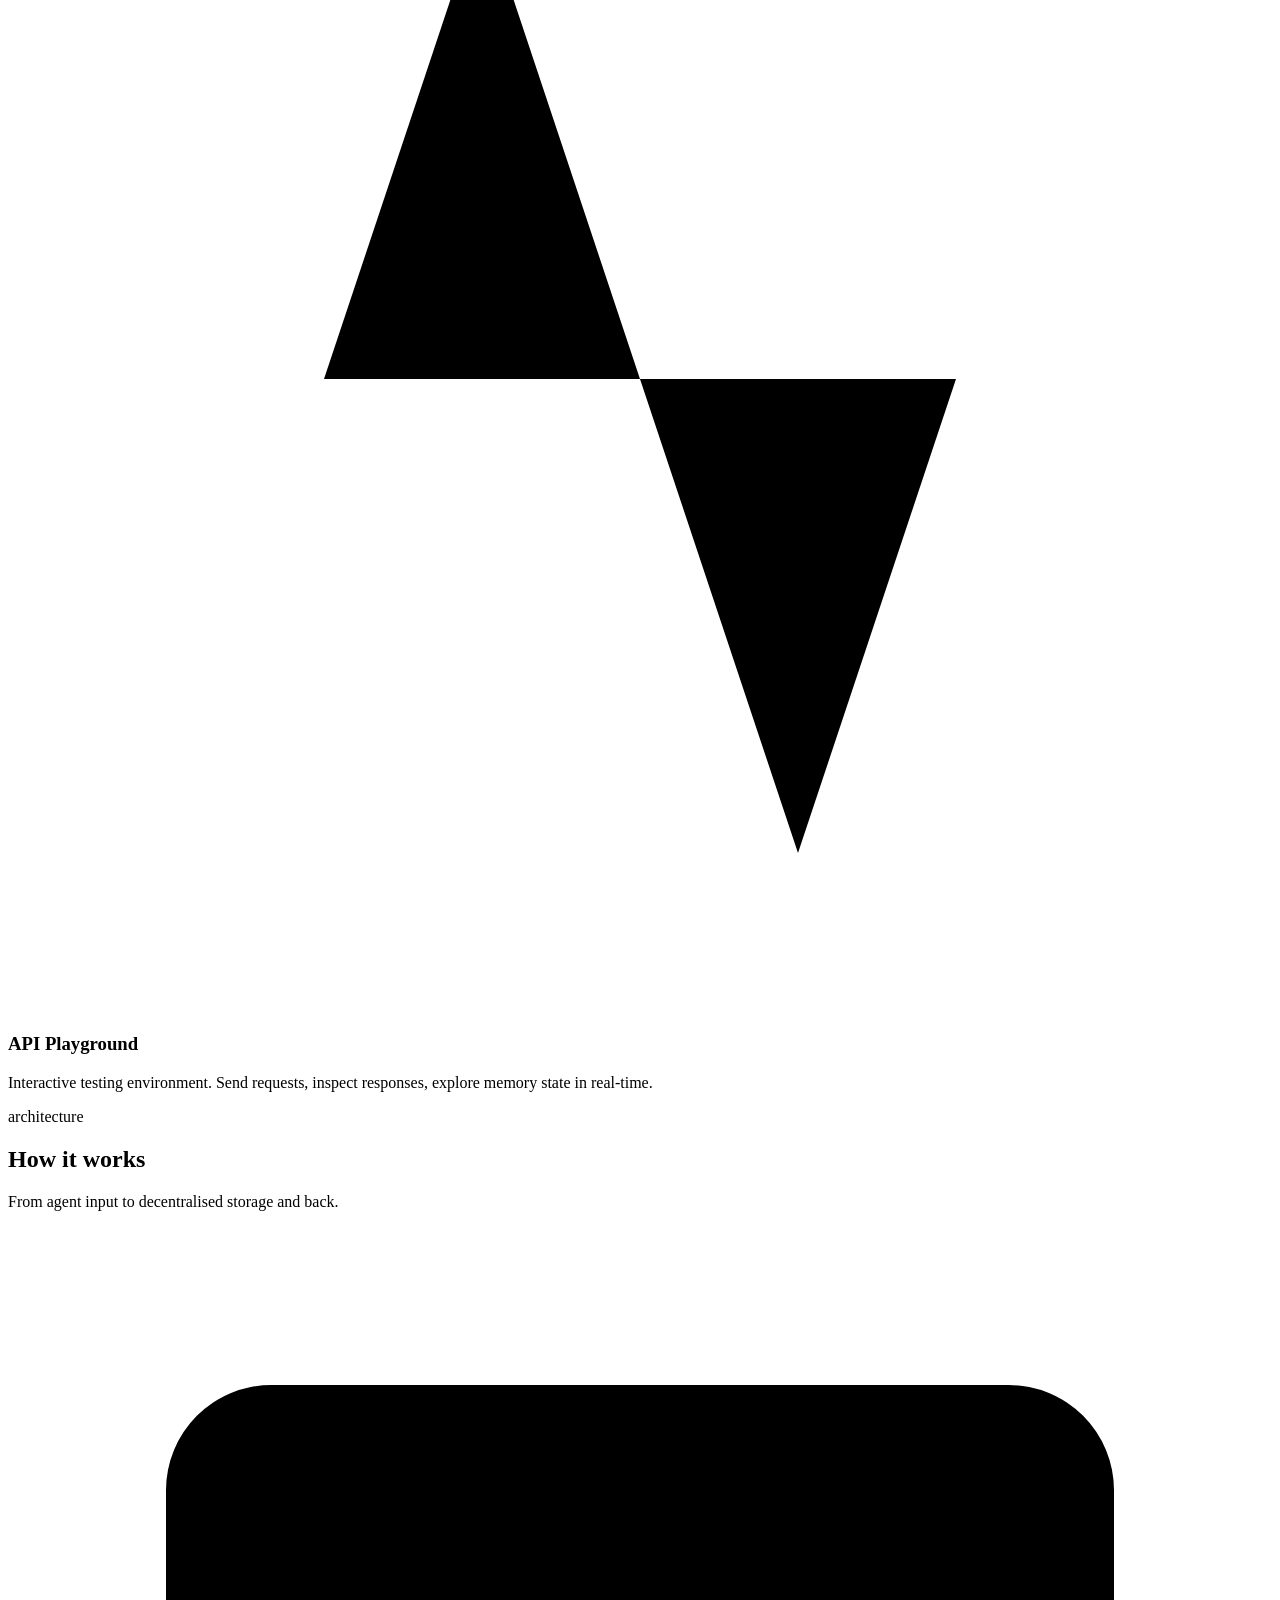
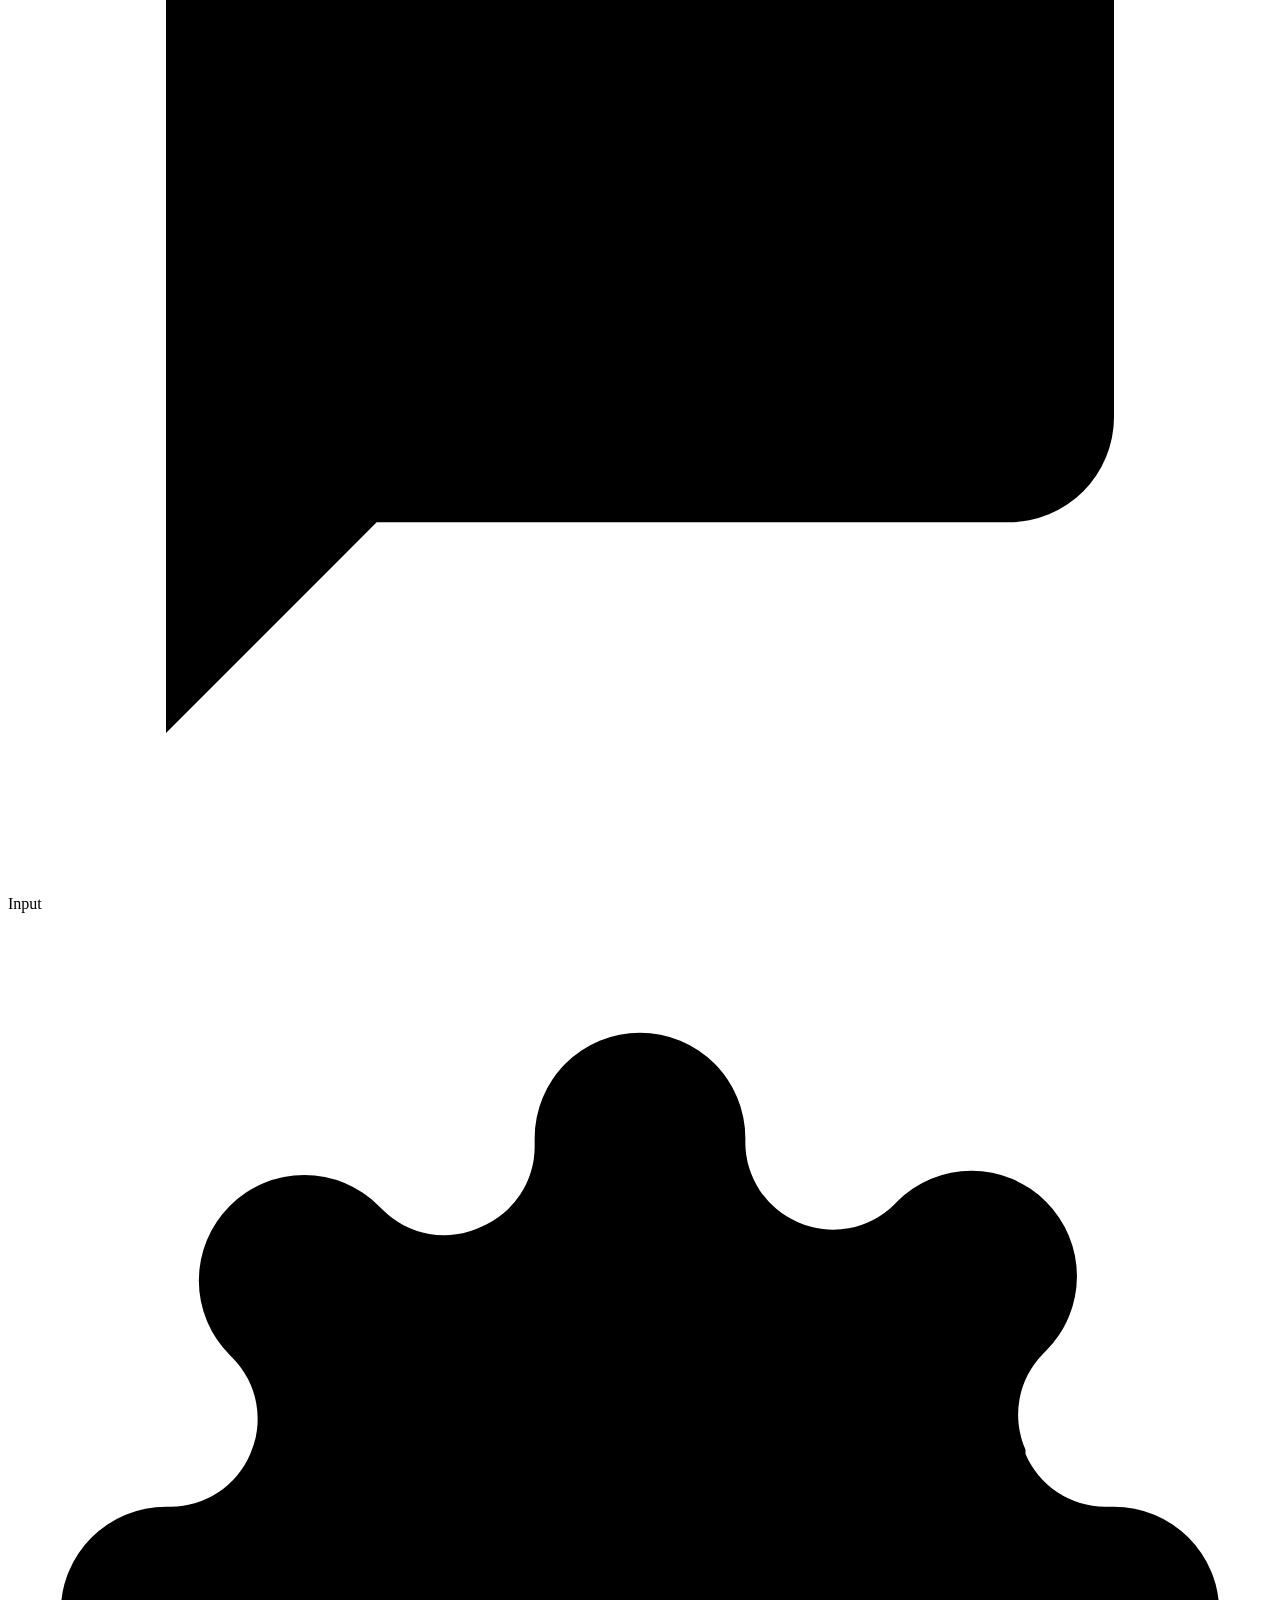
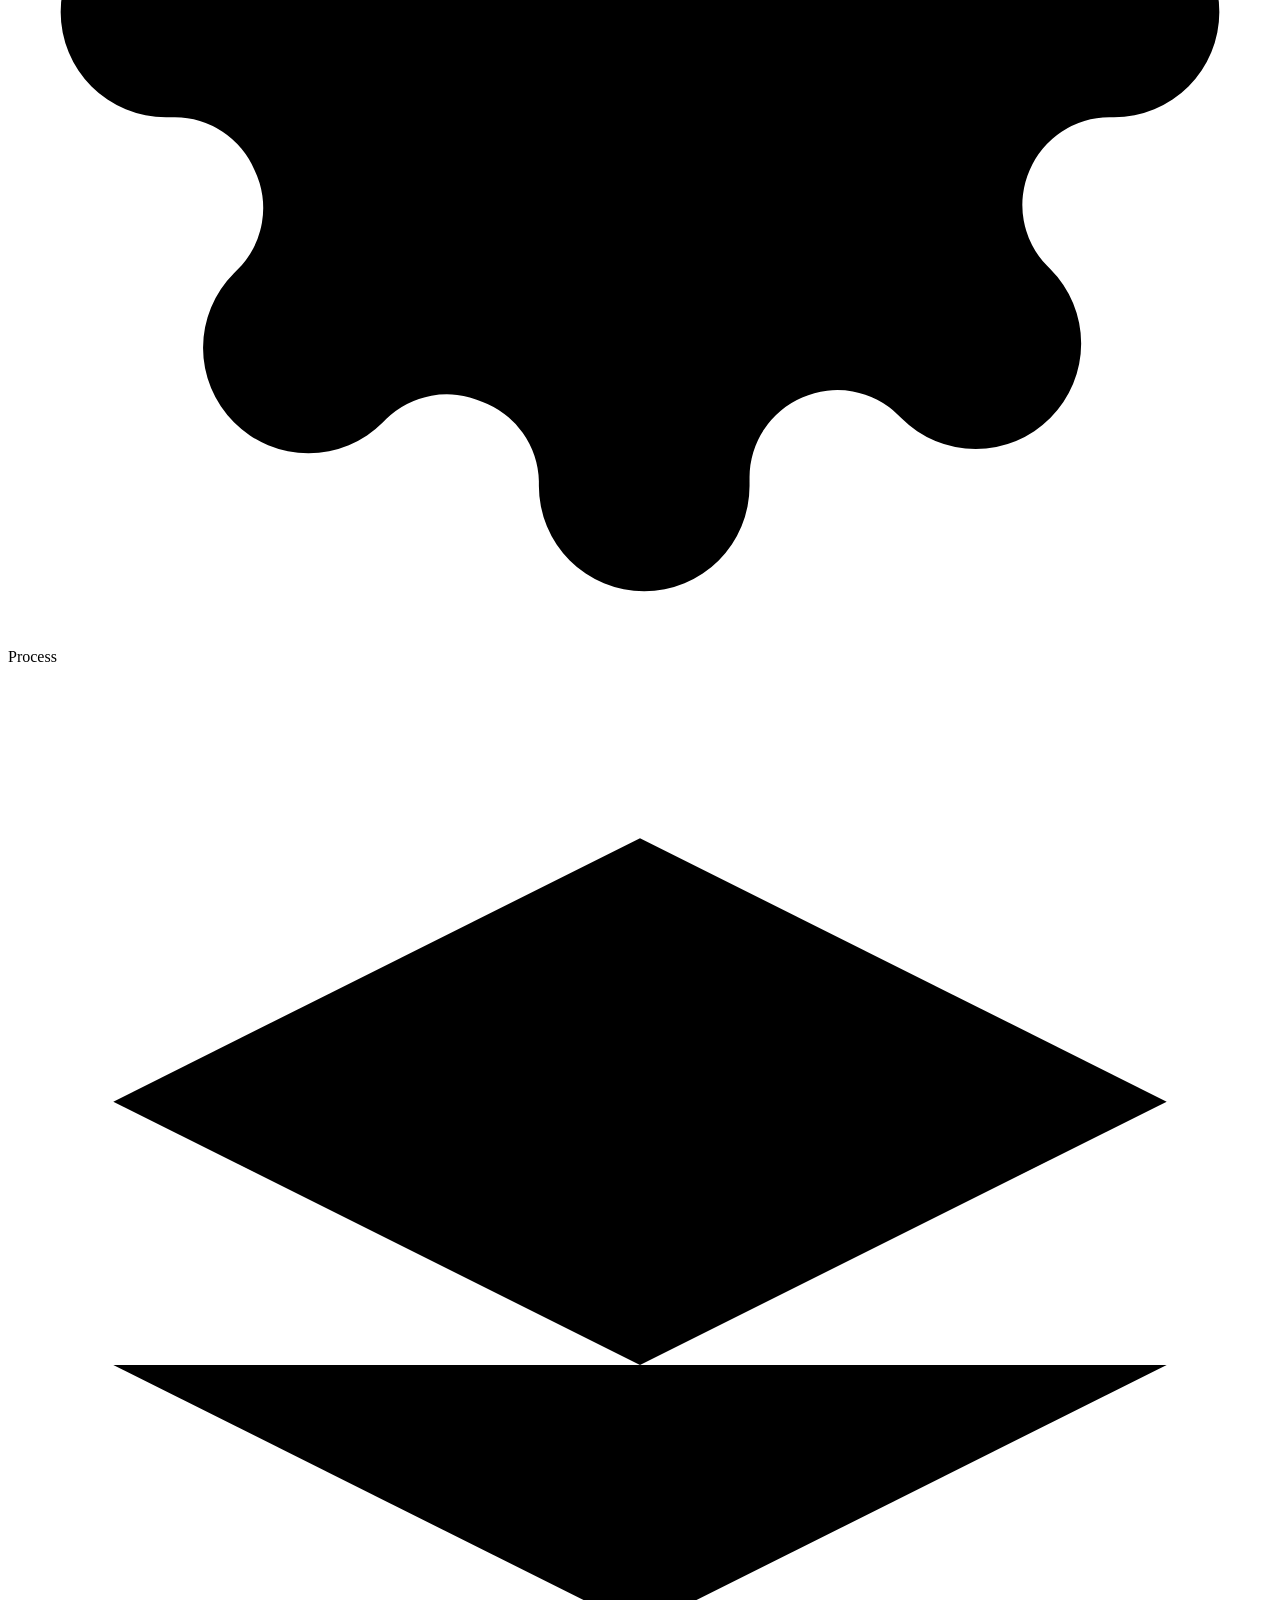
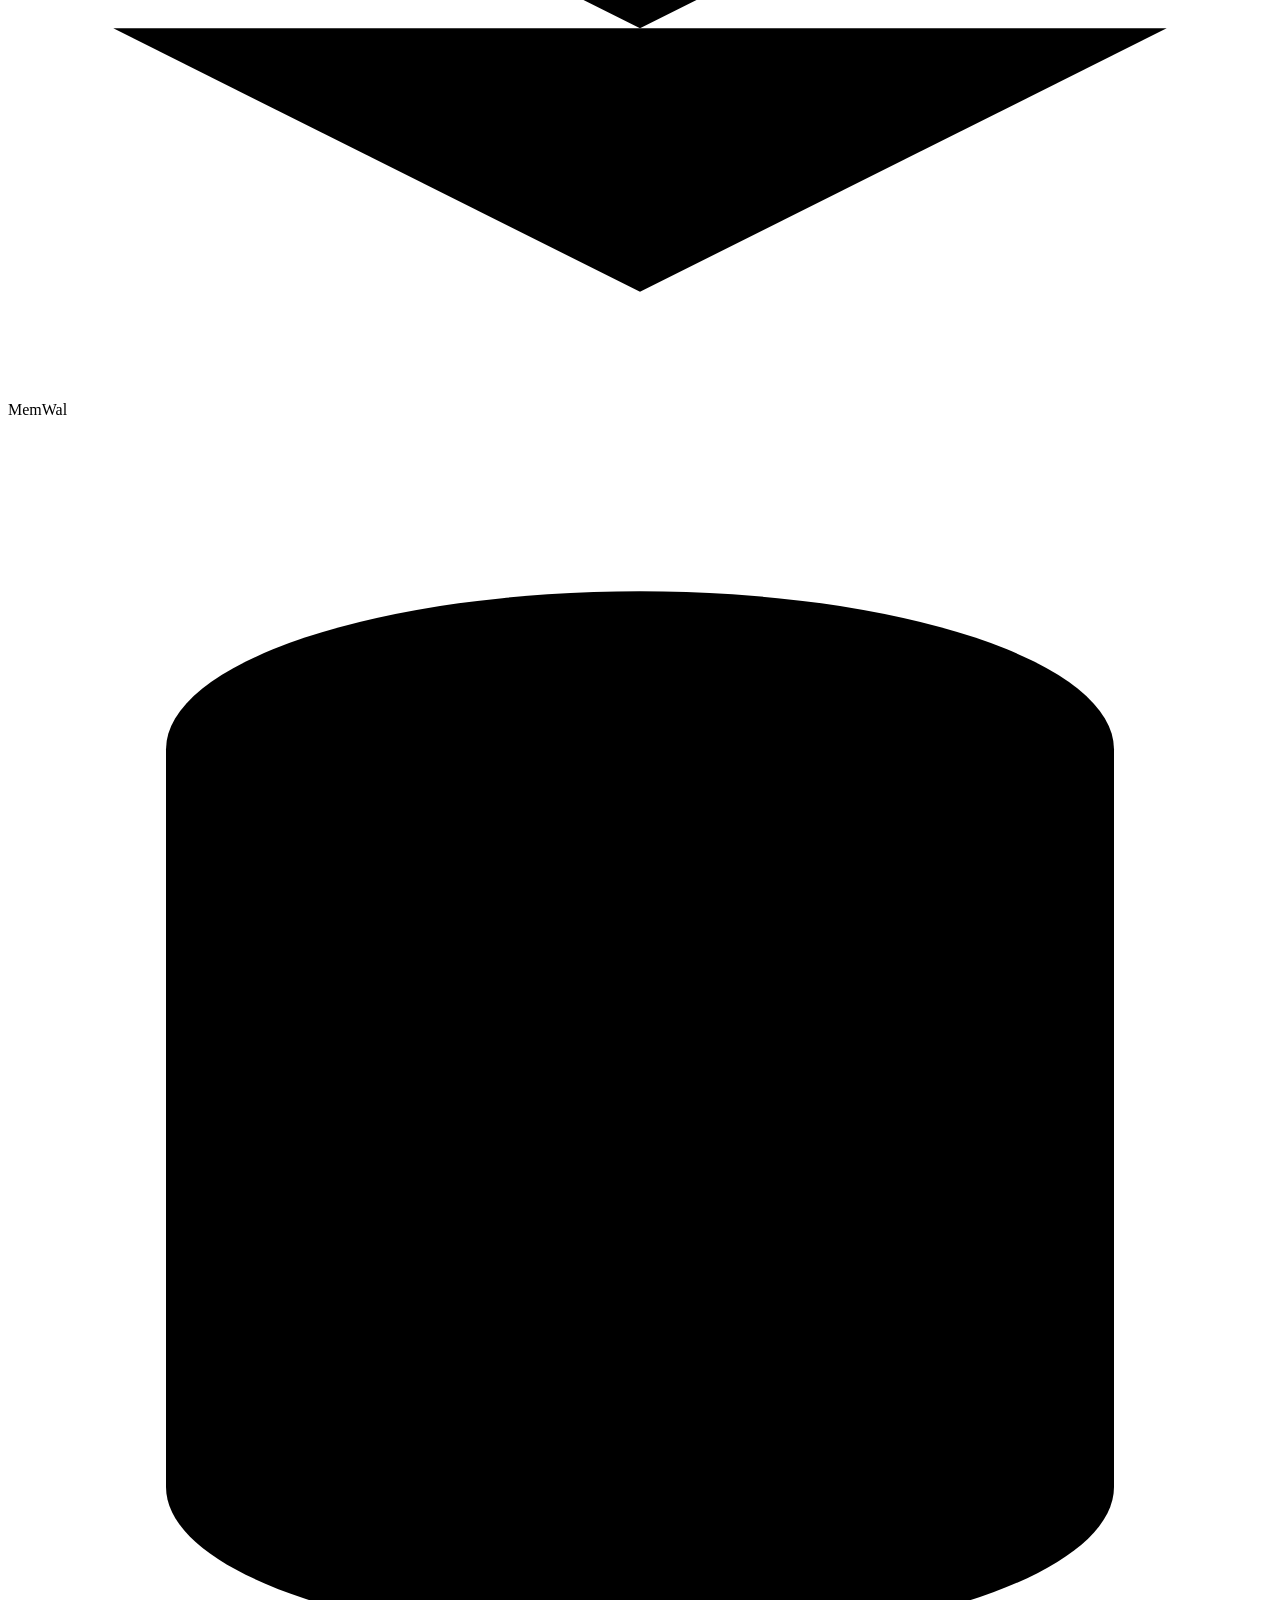
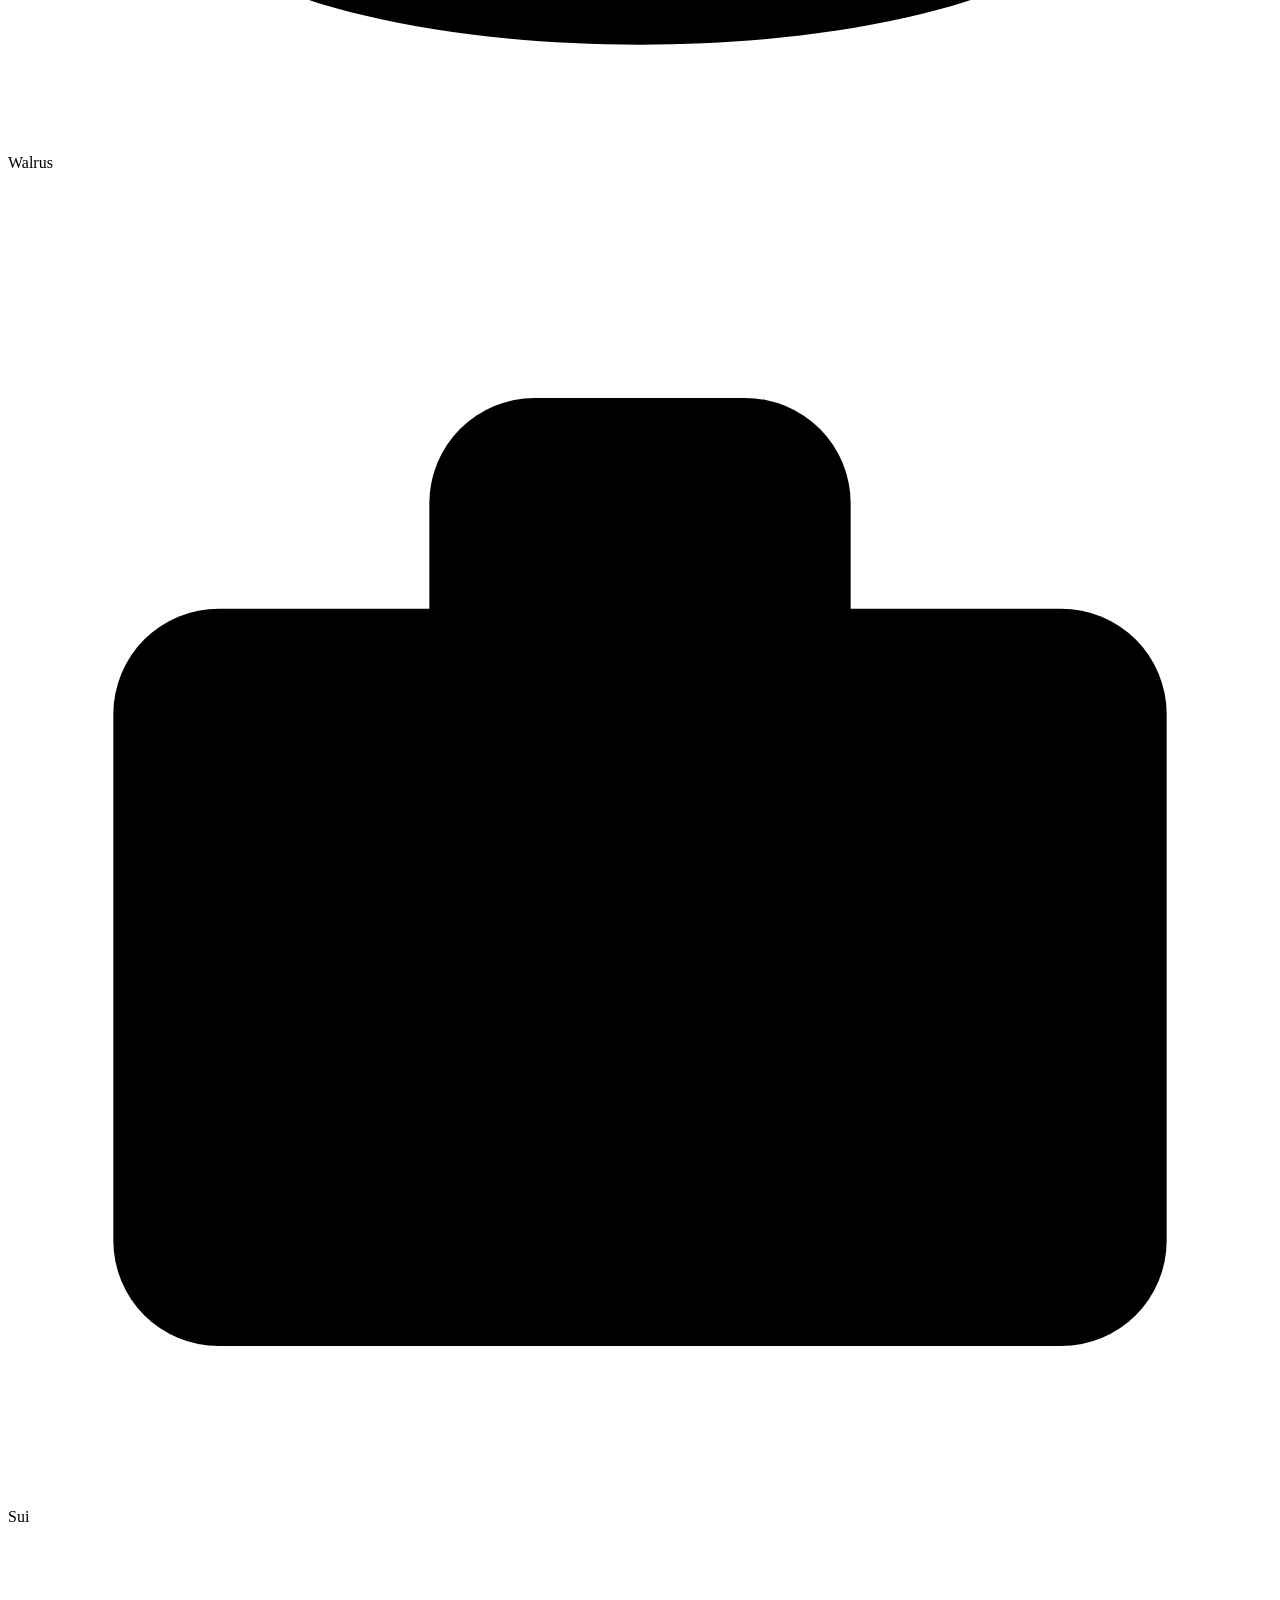
==== commit 27f687e5: "feat: add memwal image logo and favicon" ====
--- a/playground/static/index.html
+++ b/playground/static/index.html
@@ -11,6 +11,7 @@
   <meta property="og:description"
     content="Walrus-backed LangGraph checkpoint storage on Sui. Persistent, decentralised memory for AI agents." />
 
+  <link rel="icon" type="image/png" href="/static/img/logo.png" />
   <link rel="preconnect" href="https://fonts.googleapis.com" />
   <link rel="preconnect" href="https://fonts.gstatic.com" crossorigin />
   <link rel="stylesheet"
@@ -25,7 +26,7 @@
 
     <header class="landing-header" id="landing-header">
       <a href="/" class="landing-header__brand">
-        <span class="landing-header__brand-icon">M</span>
+        <img src="/static/img/logo.png" alt="MemWal Logo" class="landing-header__logo" />
         <span>memwal</span>
       </a>
 
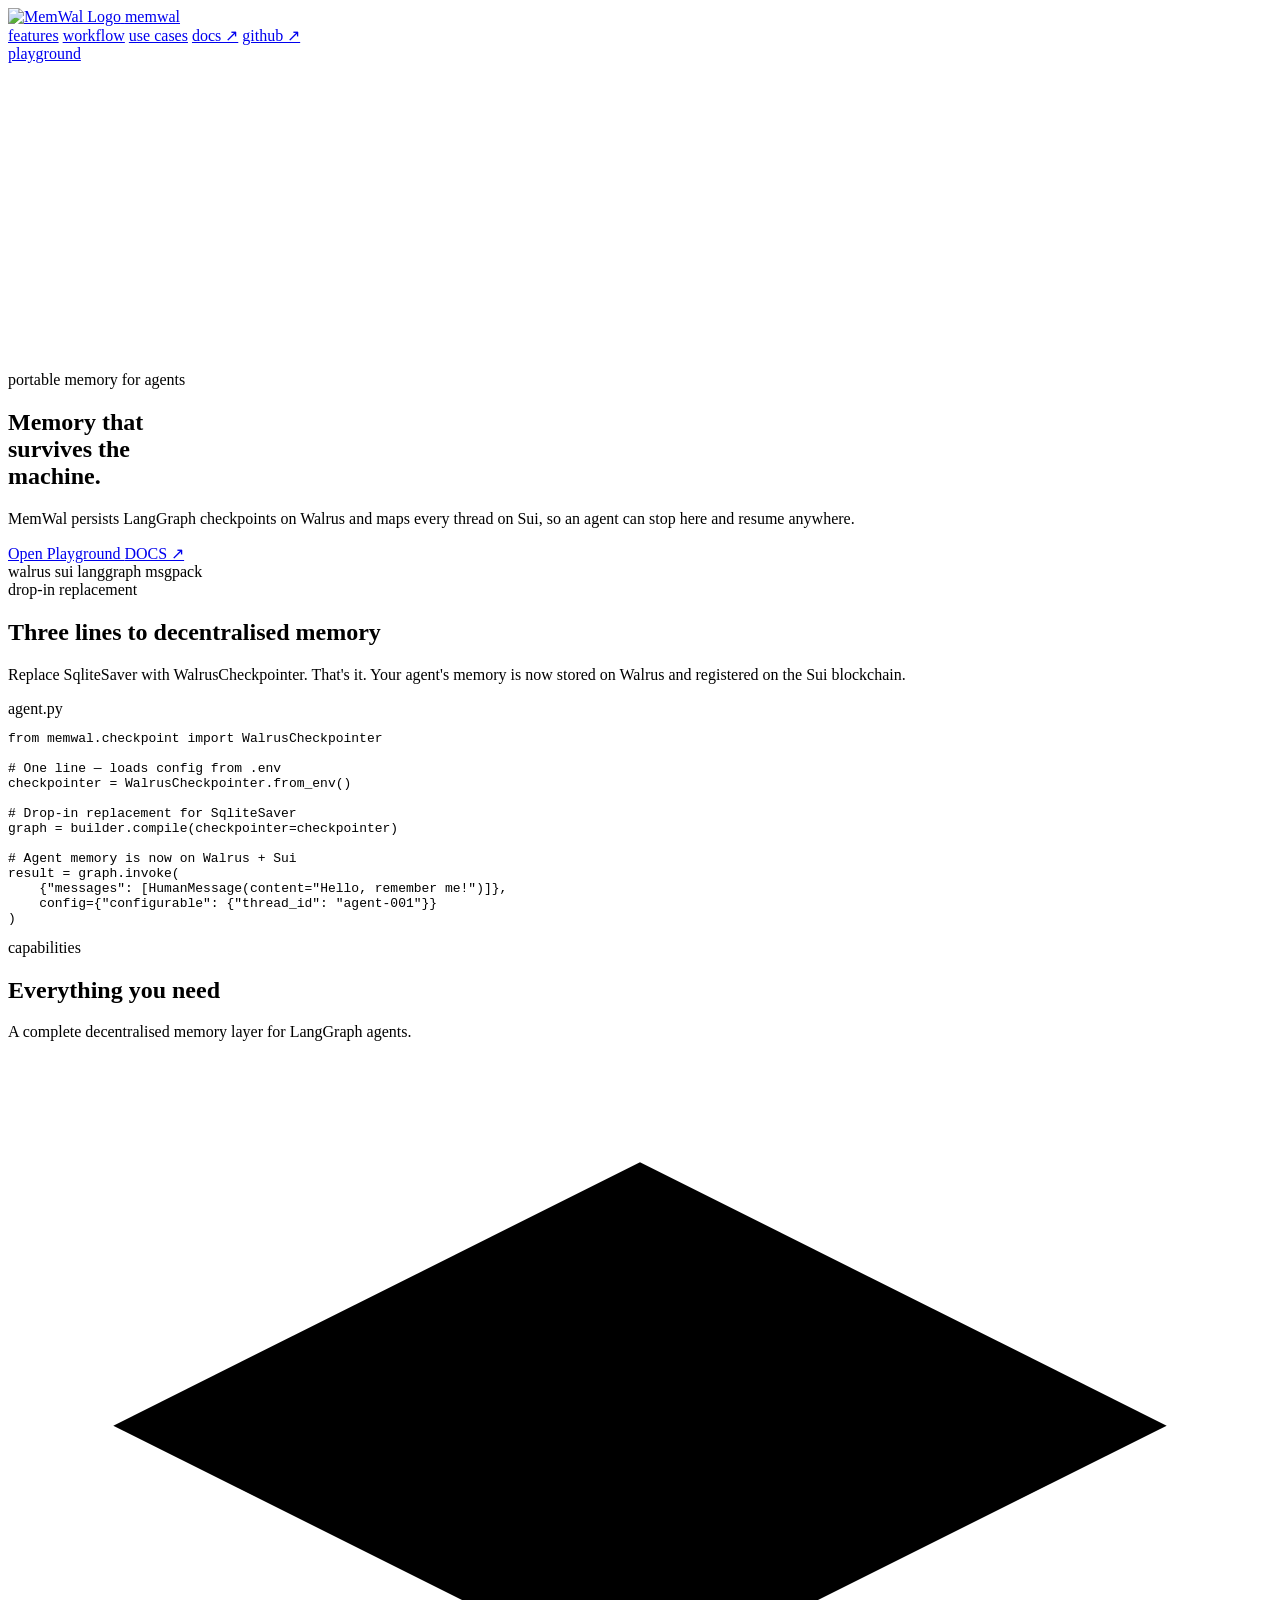
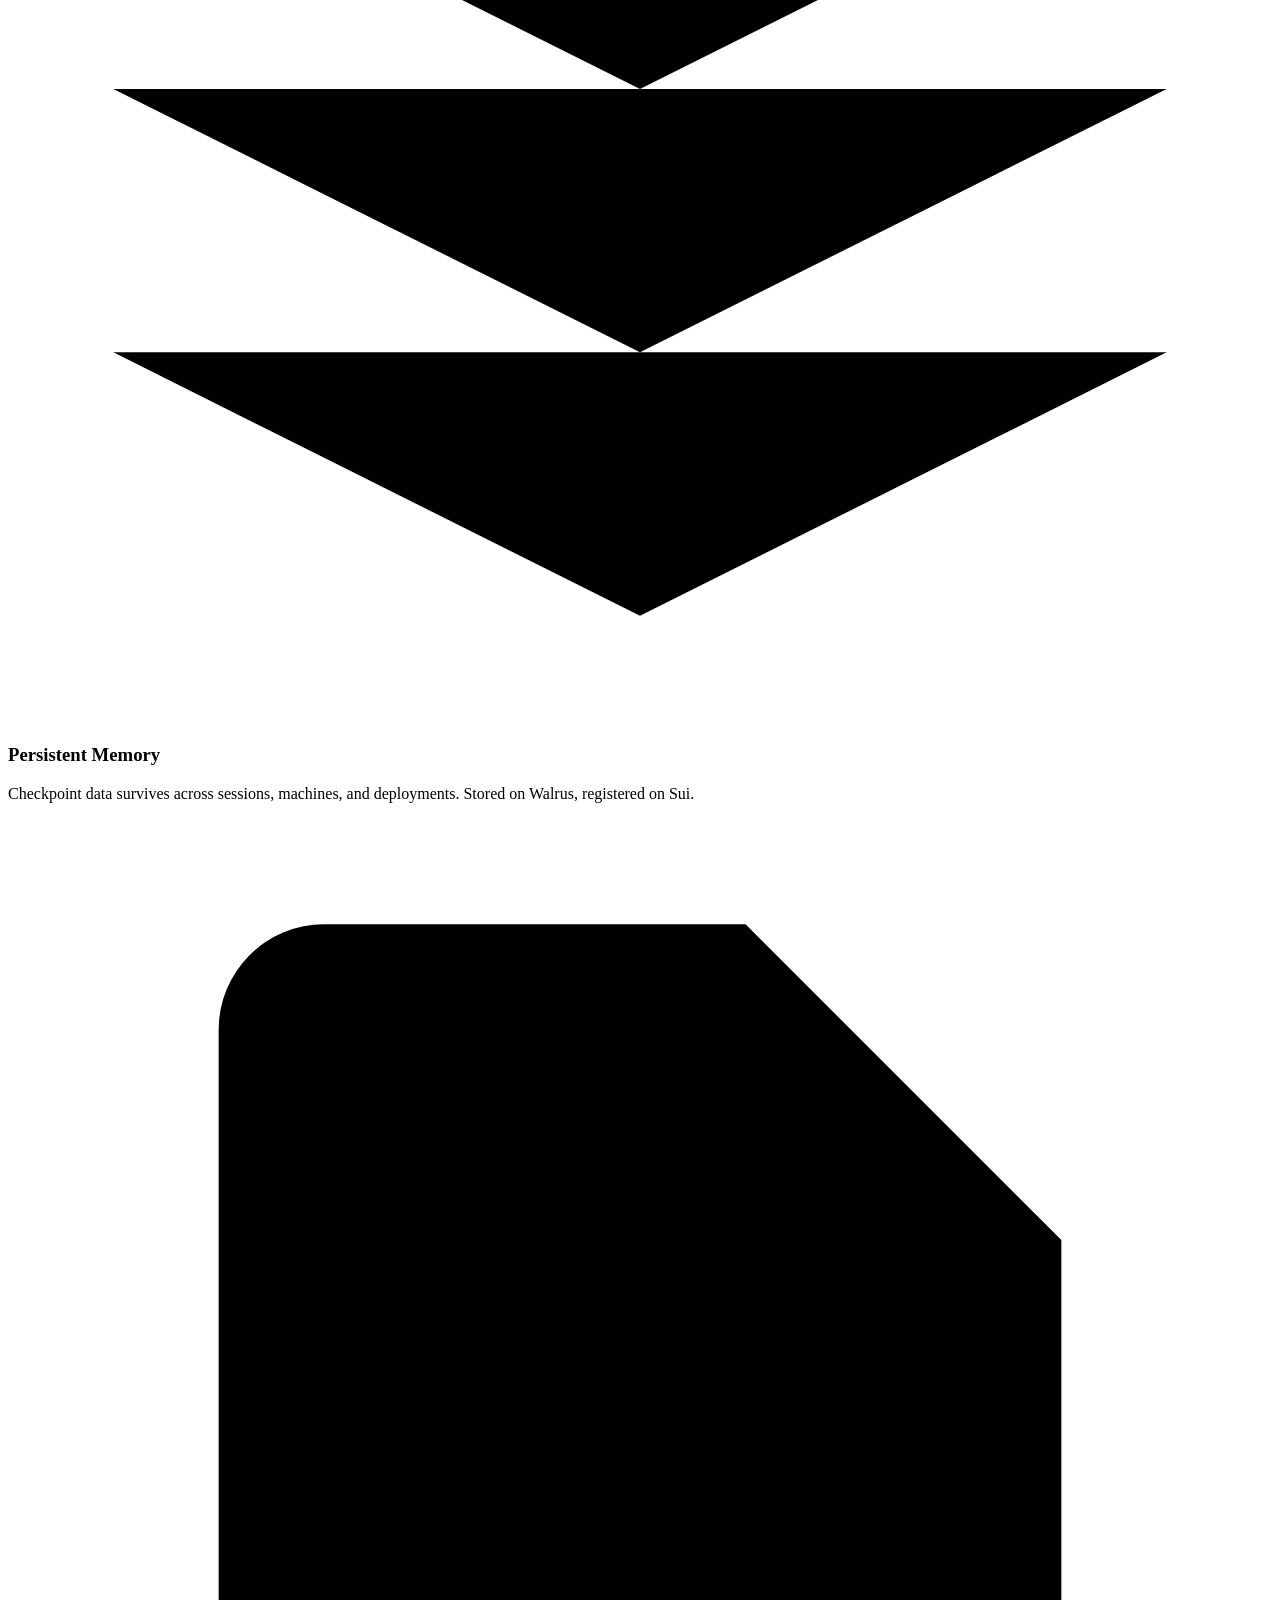
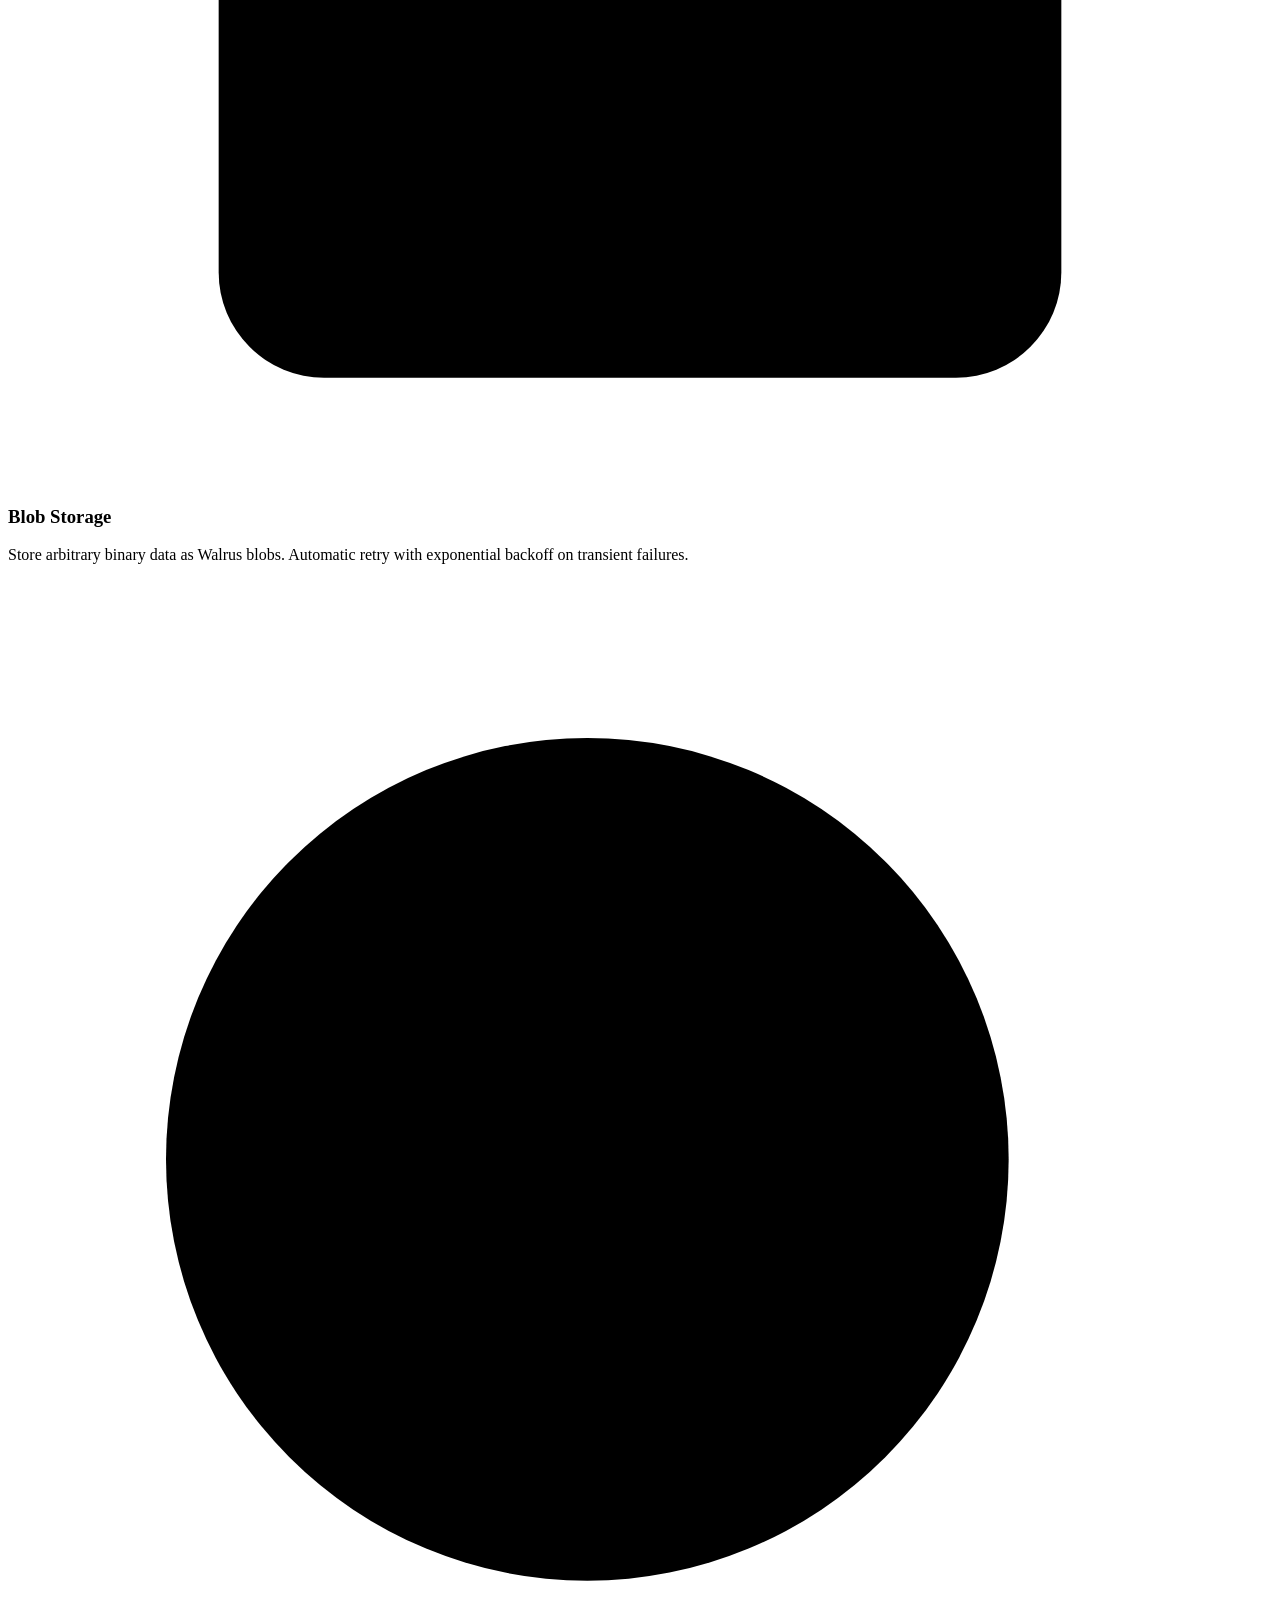
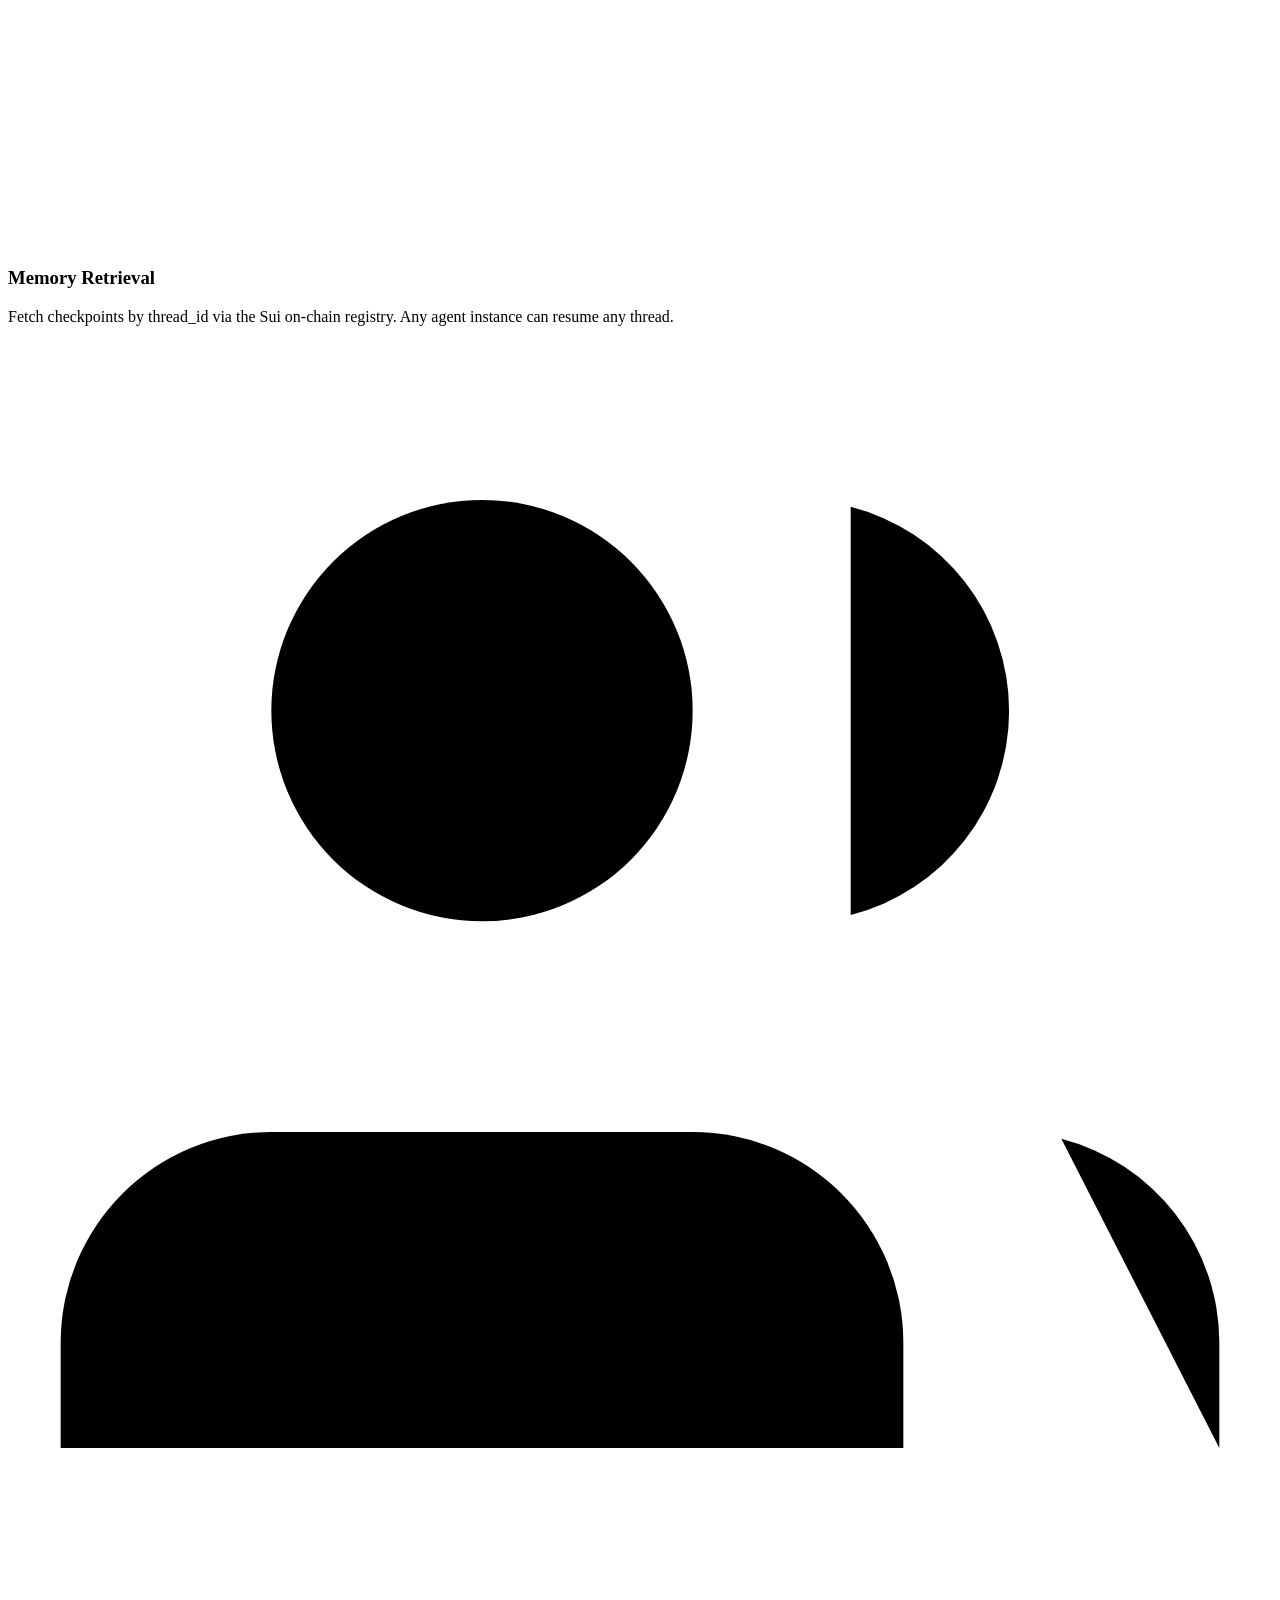
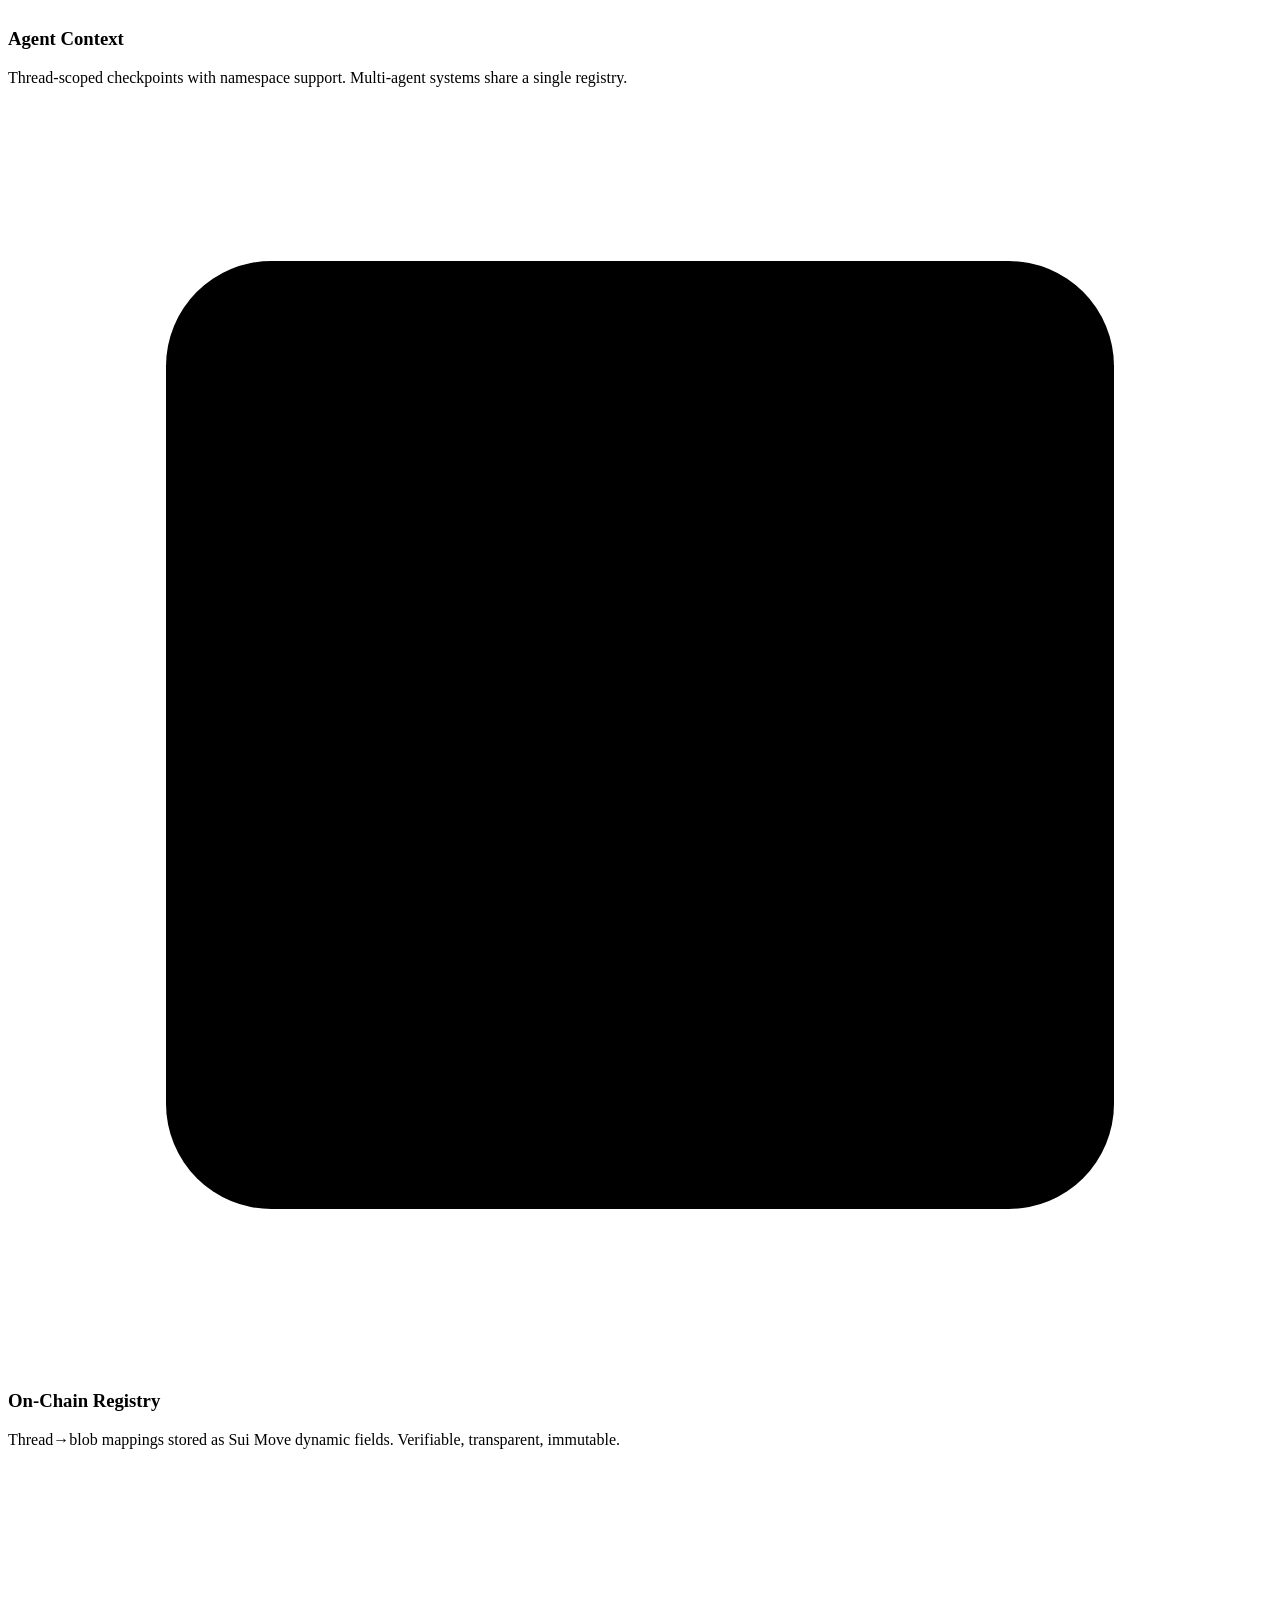
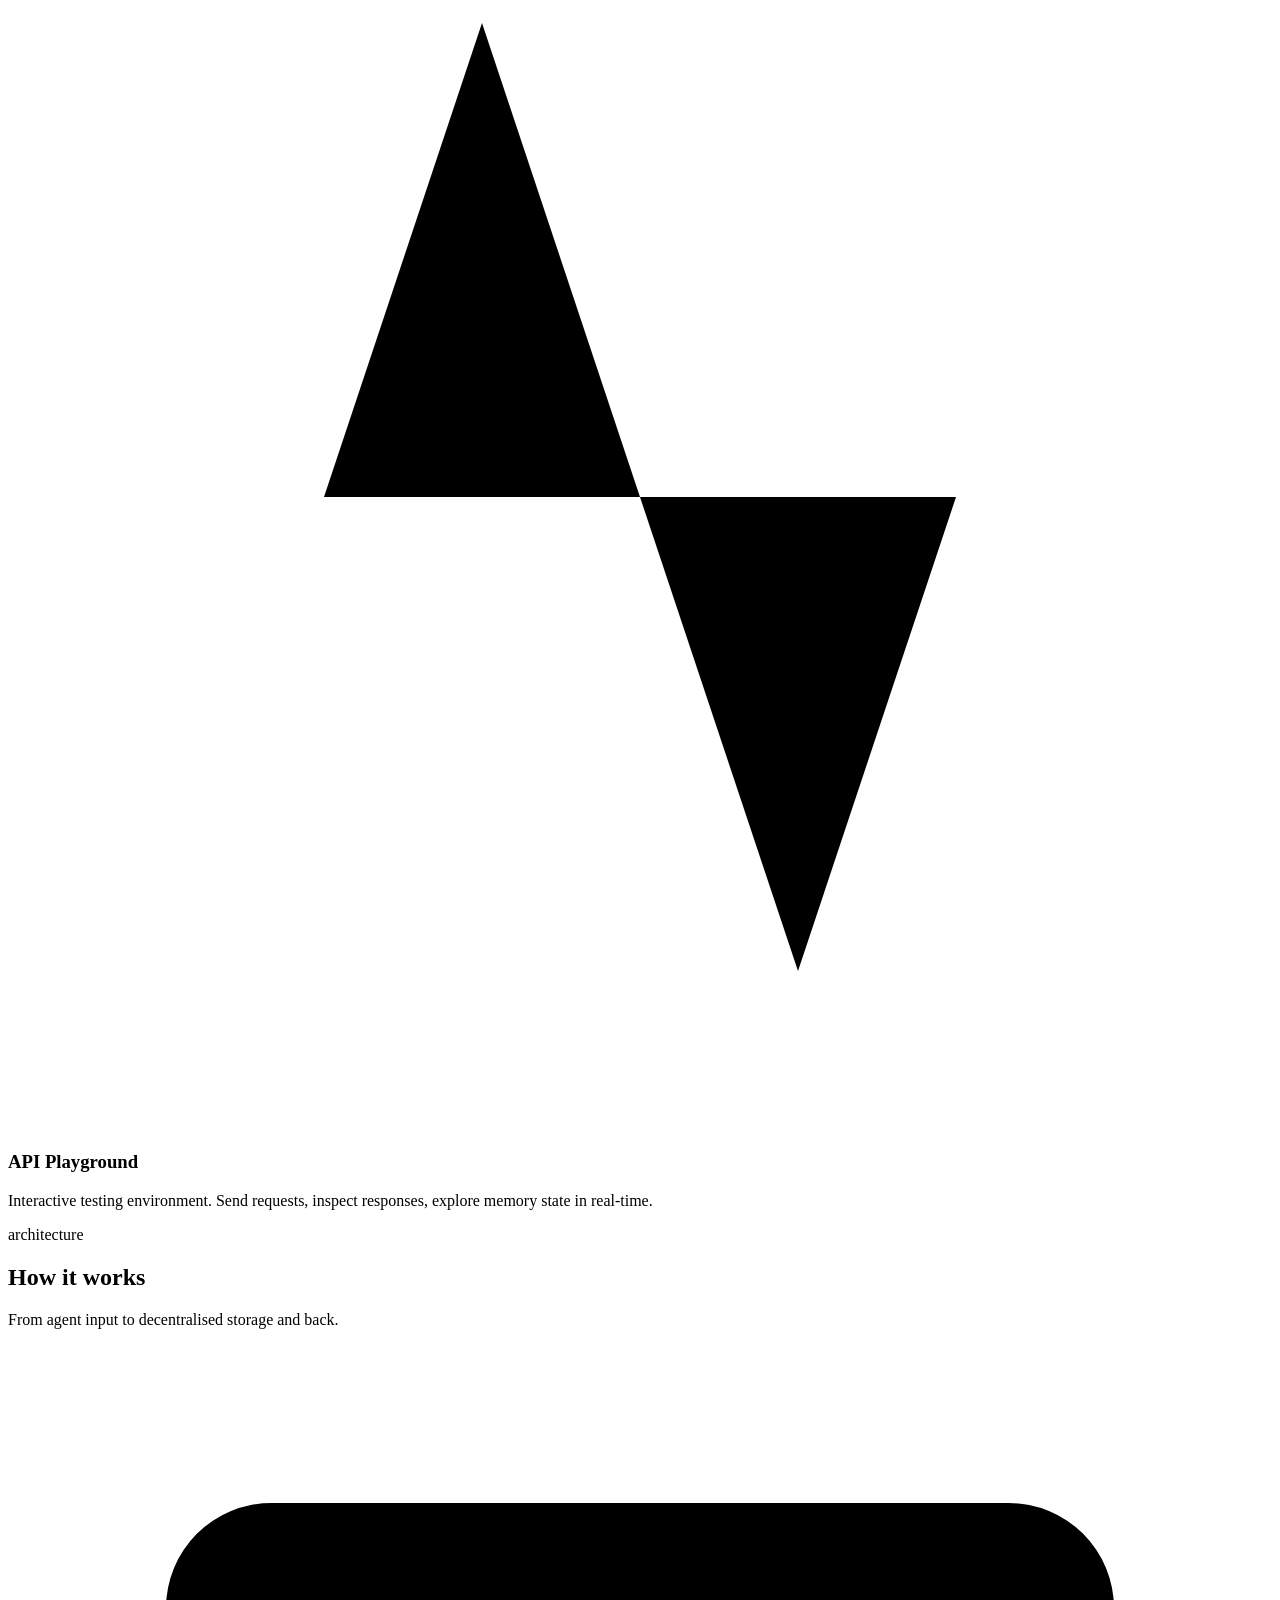
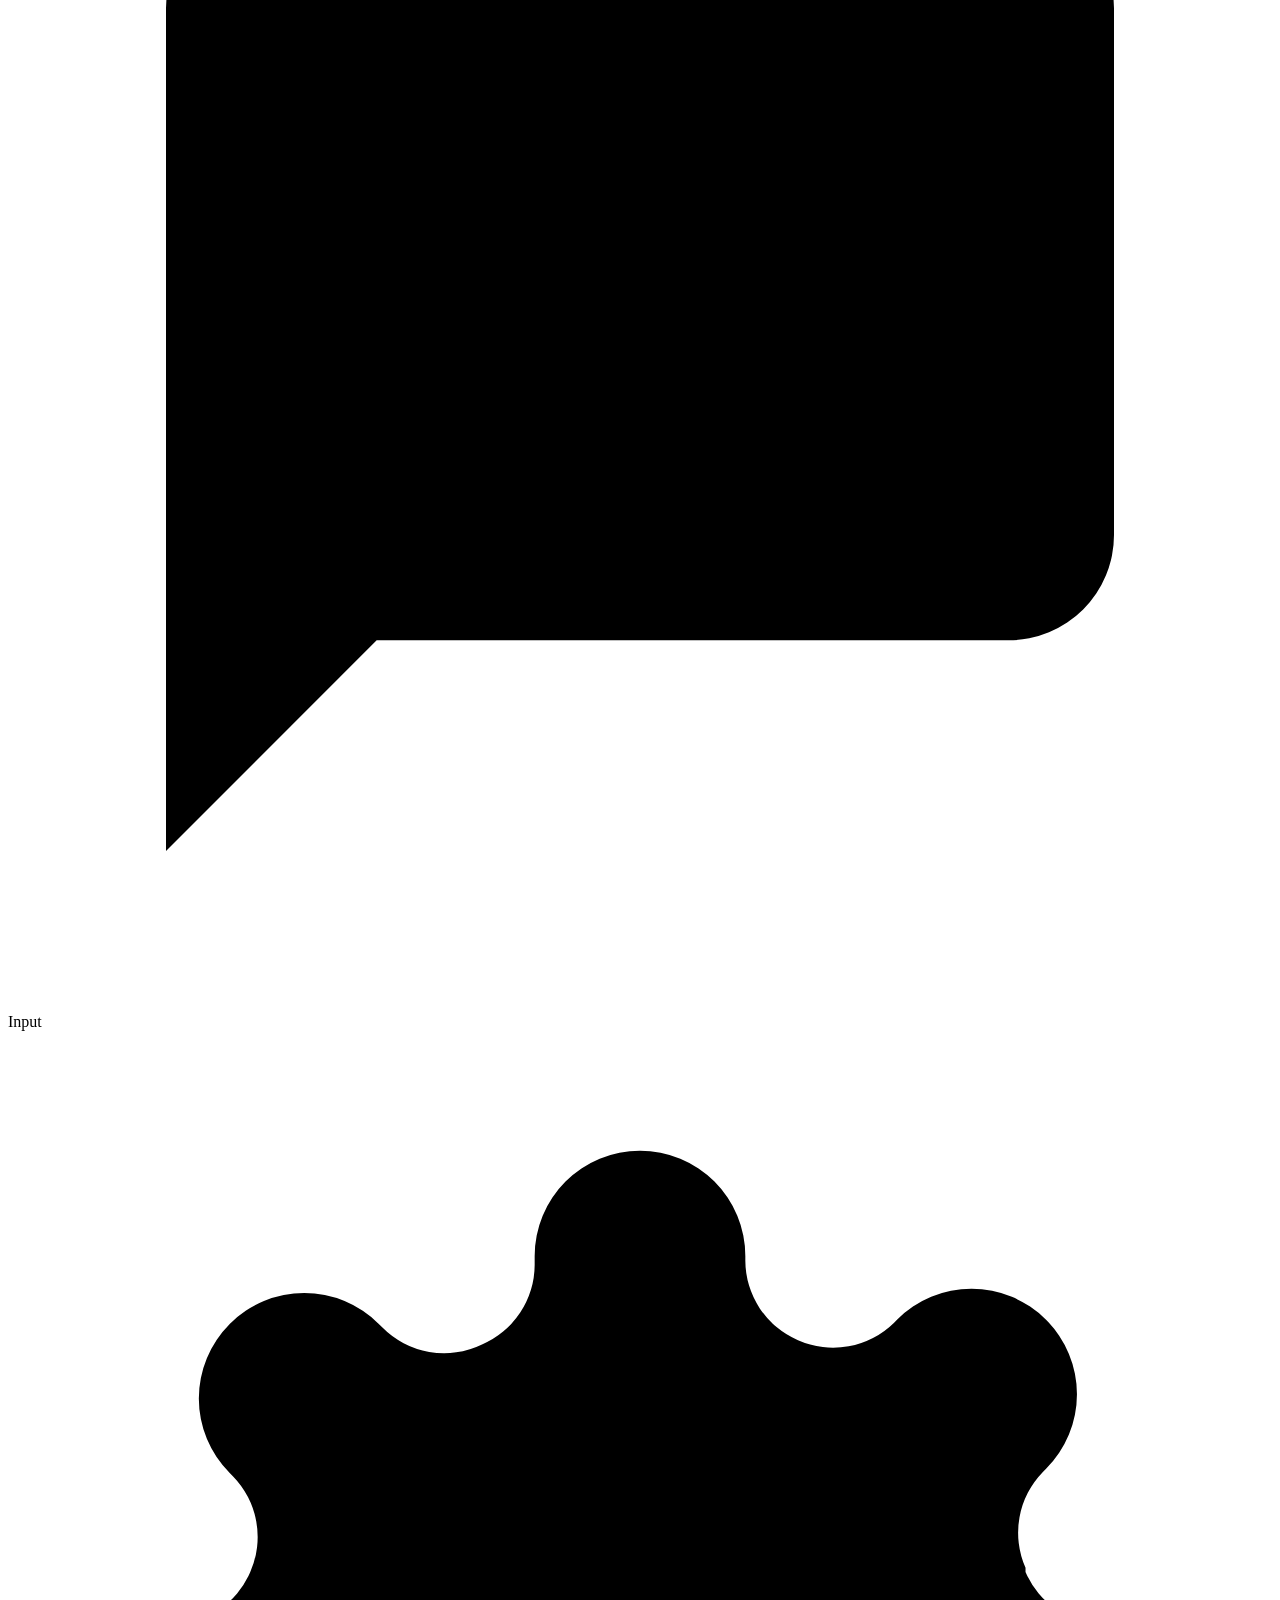
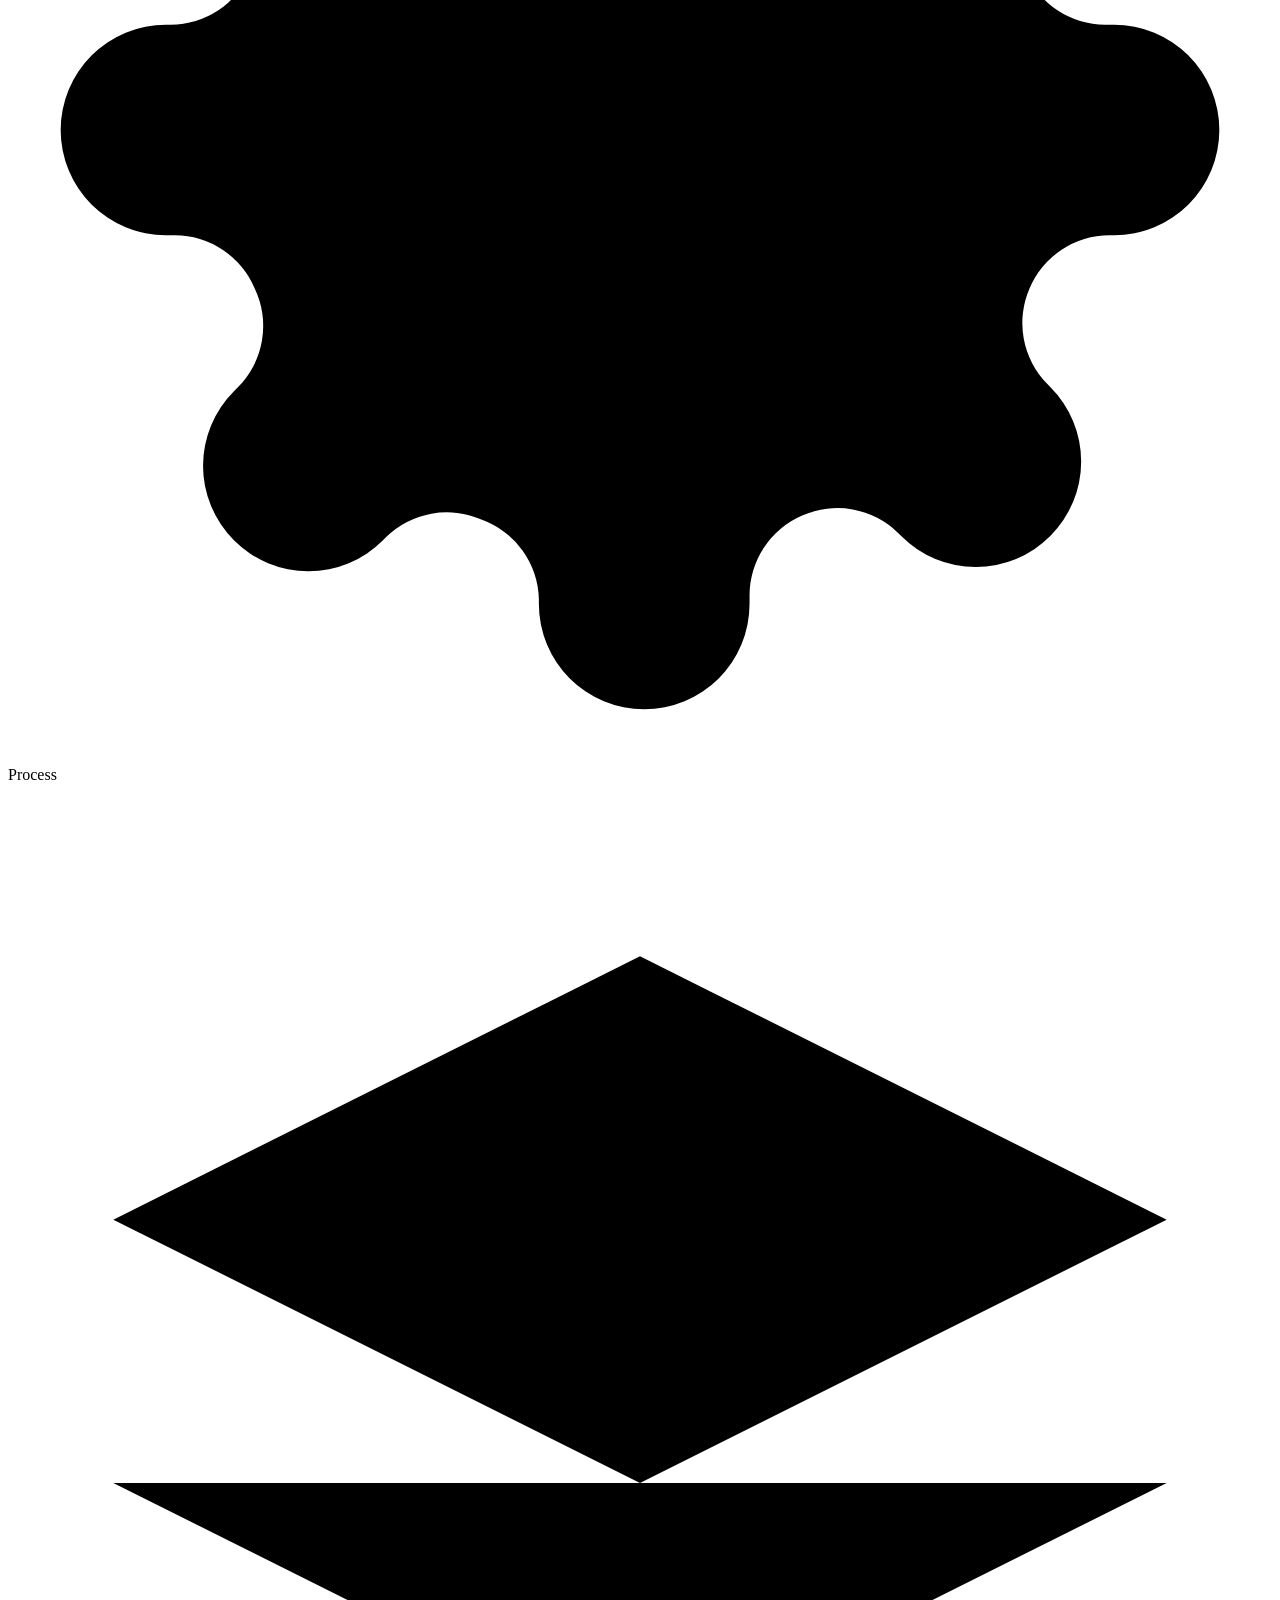
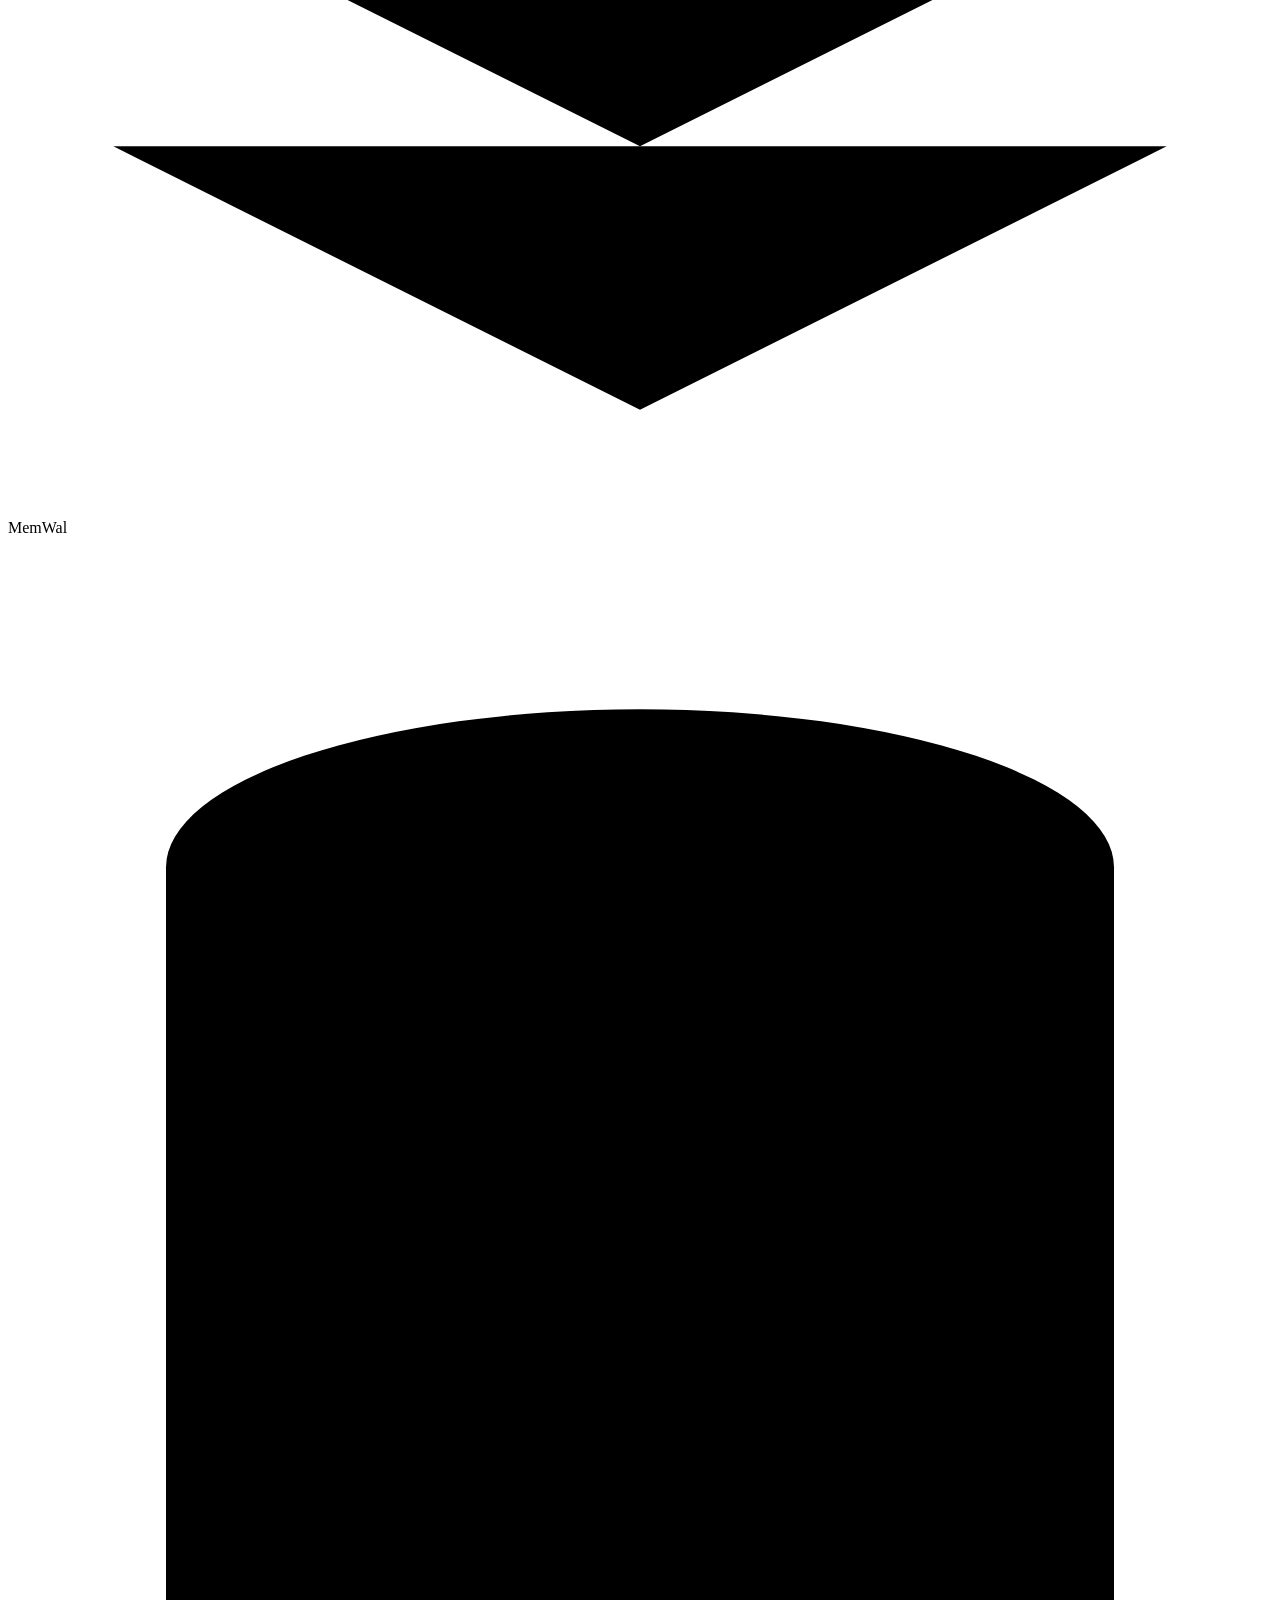
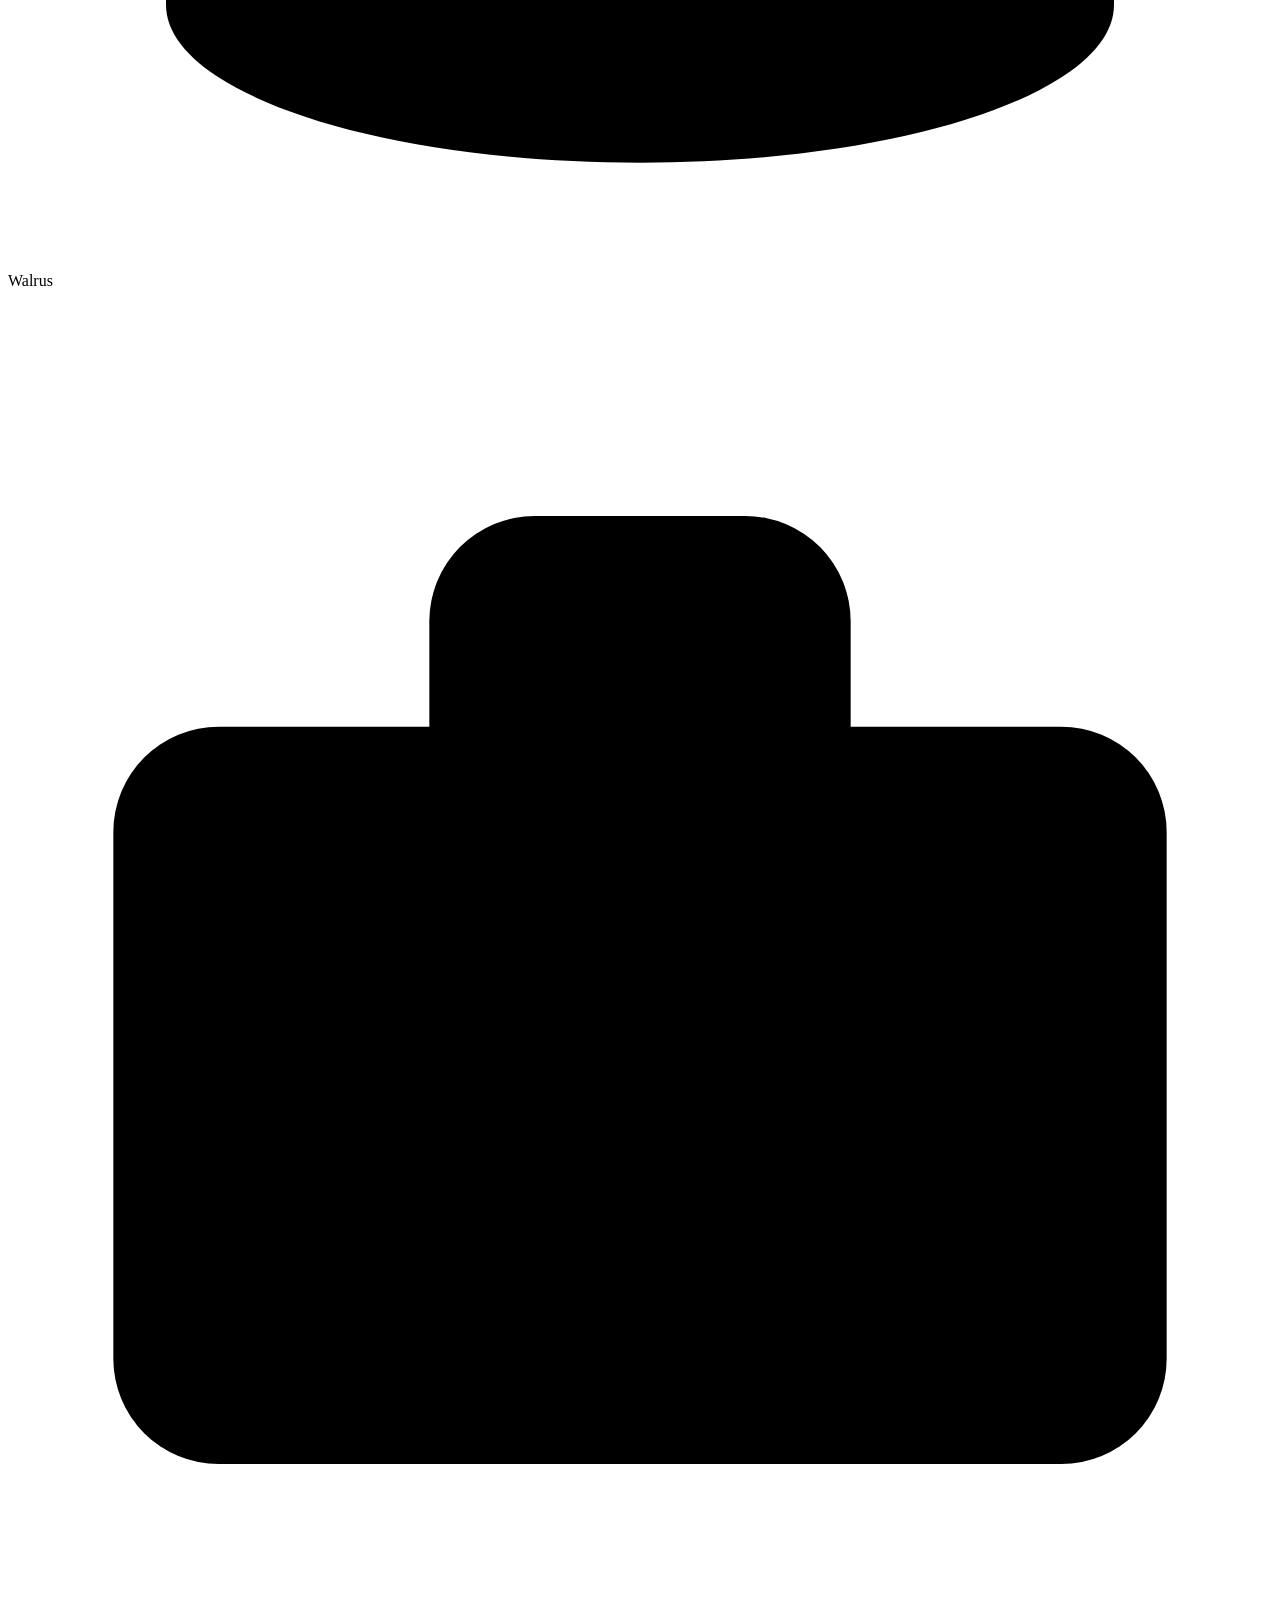
==== commit e803b931: "feat: replace hero hover mask with interactive network dot grid animation and center content" ====
--- a/playground/static/index.html
+++ b/playground/static/index.html
@@ -45,13 +45,7 @@
     </header>
 
     <section class="hero" id="hero">
-      <div class="hero__layer hero__layer--base" aria-hidden="true">
-        <img src="/static/img/hero-layer1.png" alt="" draggable="false" />
-      </div>
-      <div class="hero__layer hero__layer--reveal" id="hero-reveal-layer" aria-hidden="true">
-        <img src="/static/img/hero-layer2.png" alt="" draggable="false" />
-      </div>
-      <div class="hero__grid" aria-hidden="true"></div>
+      <canvas class="hero__network" id="hero-network-canvas" aria-hidden="true"></canvas>
       <div class="hero__glow" aria-hidden="true"></div>
       <canvas class="hero__webgl" id="hero-webgl-text" aria-hidden="true"></canvas>
 
@@ -90,7 +84,6 @@
             <span class="hero__tech-badge">msgpack</span>
           </div>
         </div>
-        <div class="hero__rubiks" id="rubiks-container" aria-hidden="true"></div>
       </div>
     </section>
 
@@ -562,9 +555,7 @@
   <div class="page-transition" id="page-transition" aria-hidden="true"></div>
 
   <script async src="https://cdn.jsdelivr.net/npm/gsap@3.12.5/dist/gsap.min.js"></script>
-  <script src="https://cdnjs.cloudflare.com/ajax/libs/three.js/r128/three.min.js"></script>
   <script src="/static/js/landing.js"></script>
-  <script src="/static/js/rubiks.js"></script>
 </body>
 
 </html>
